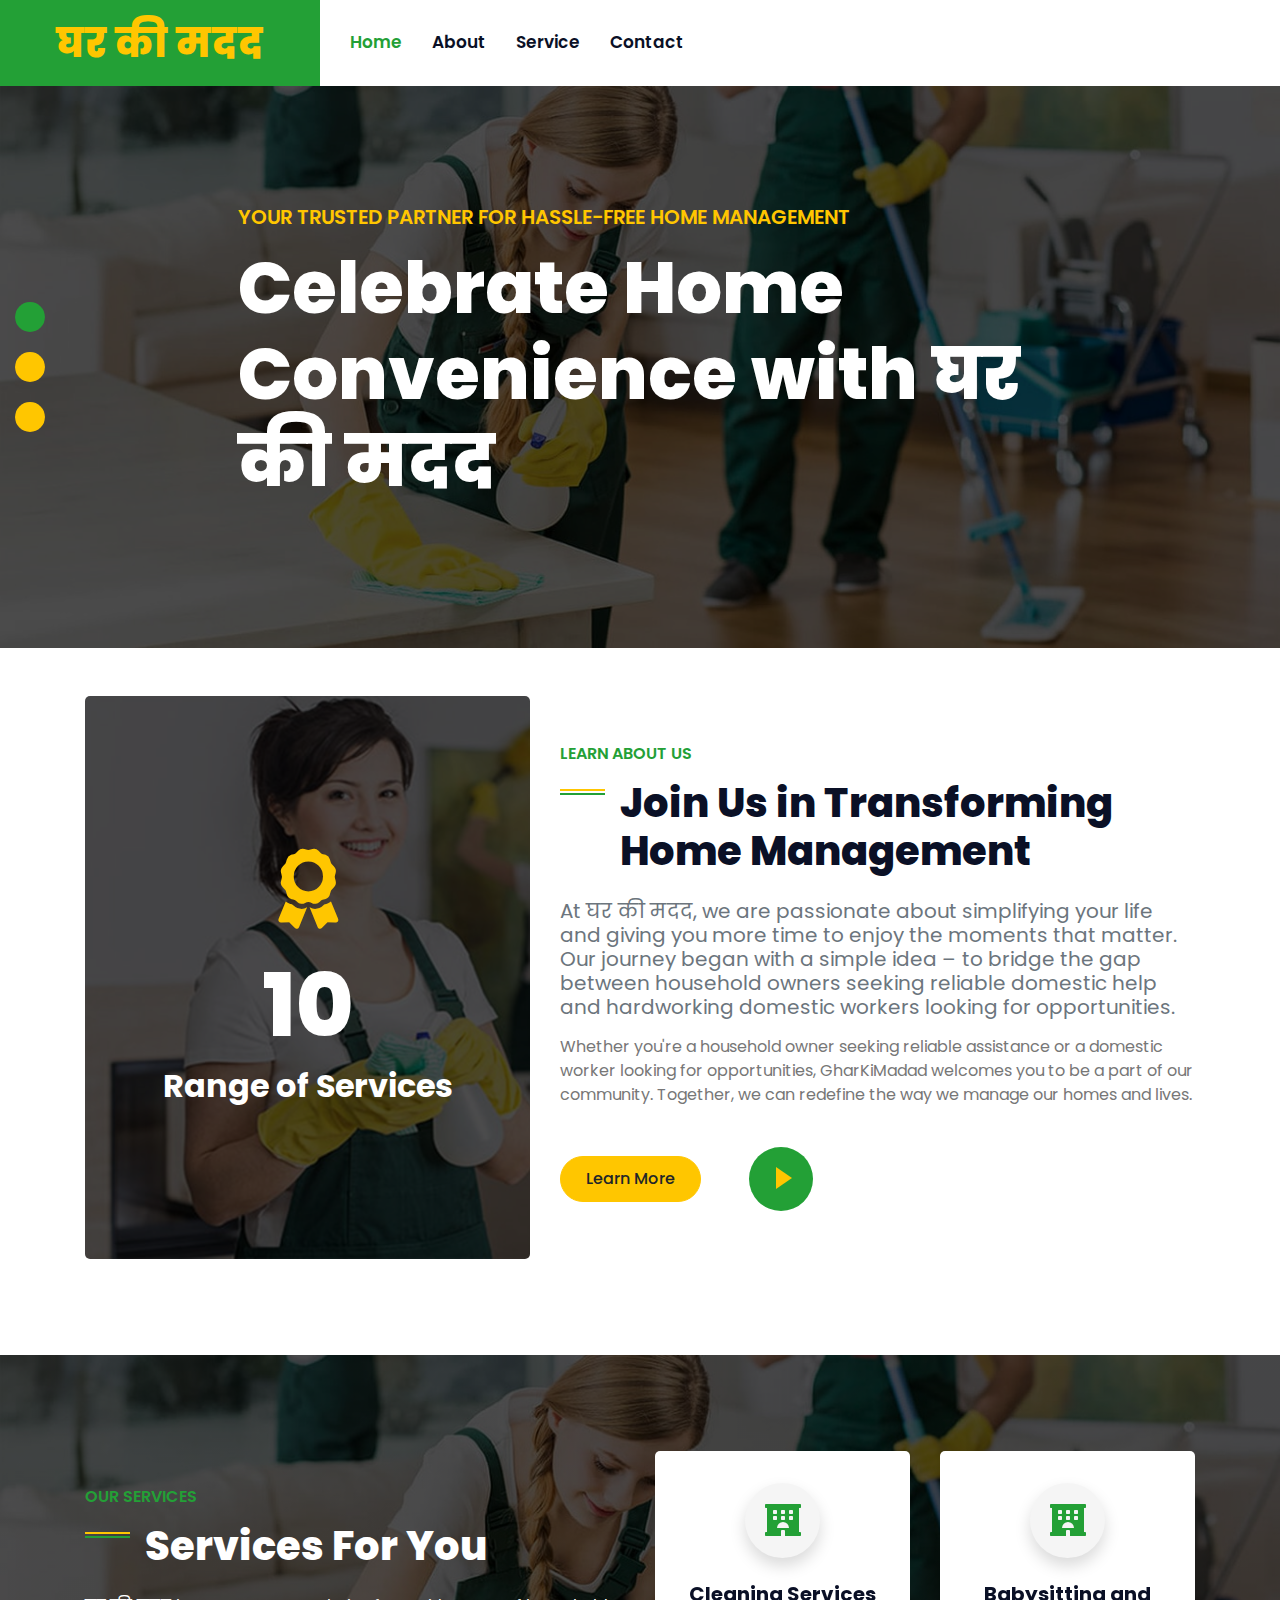
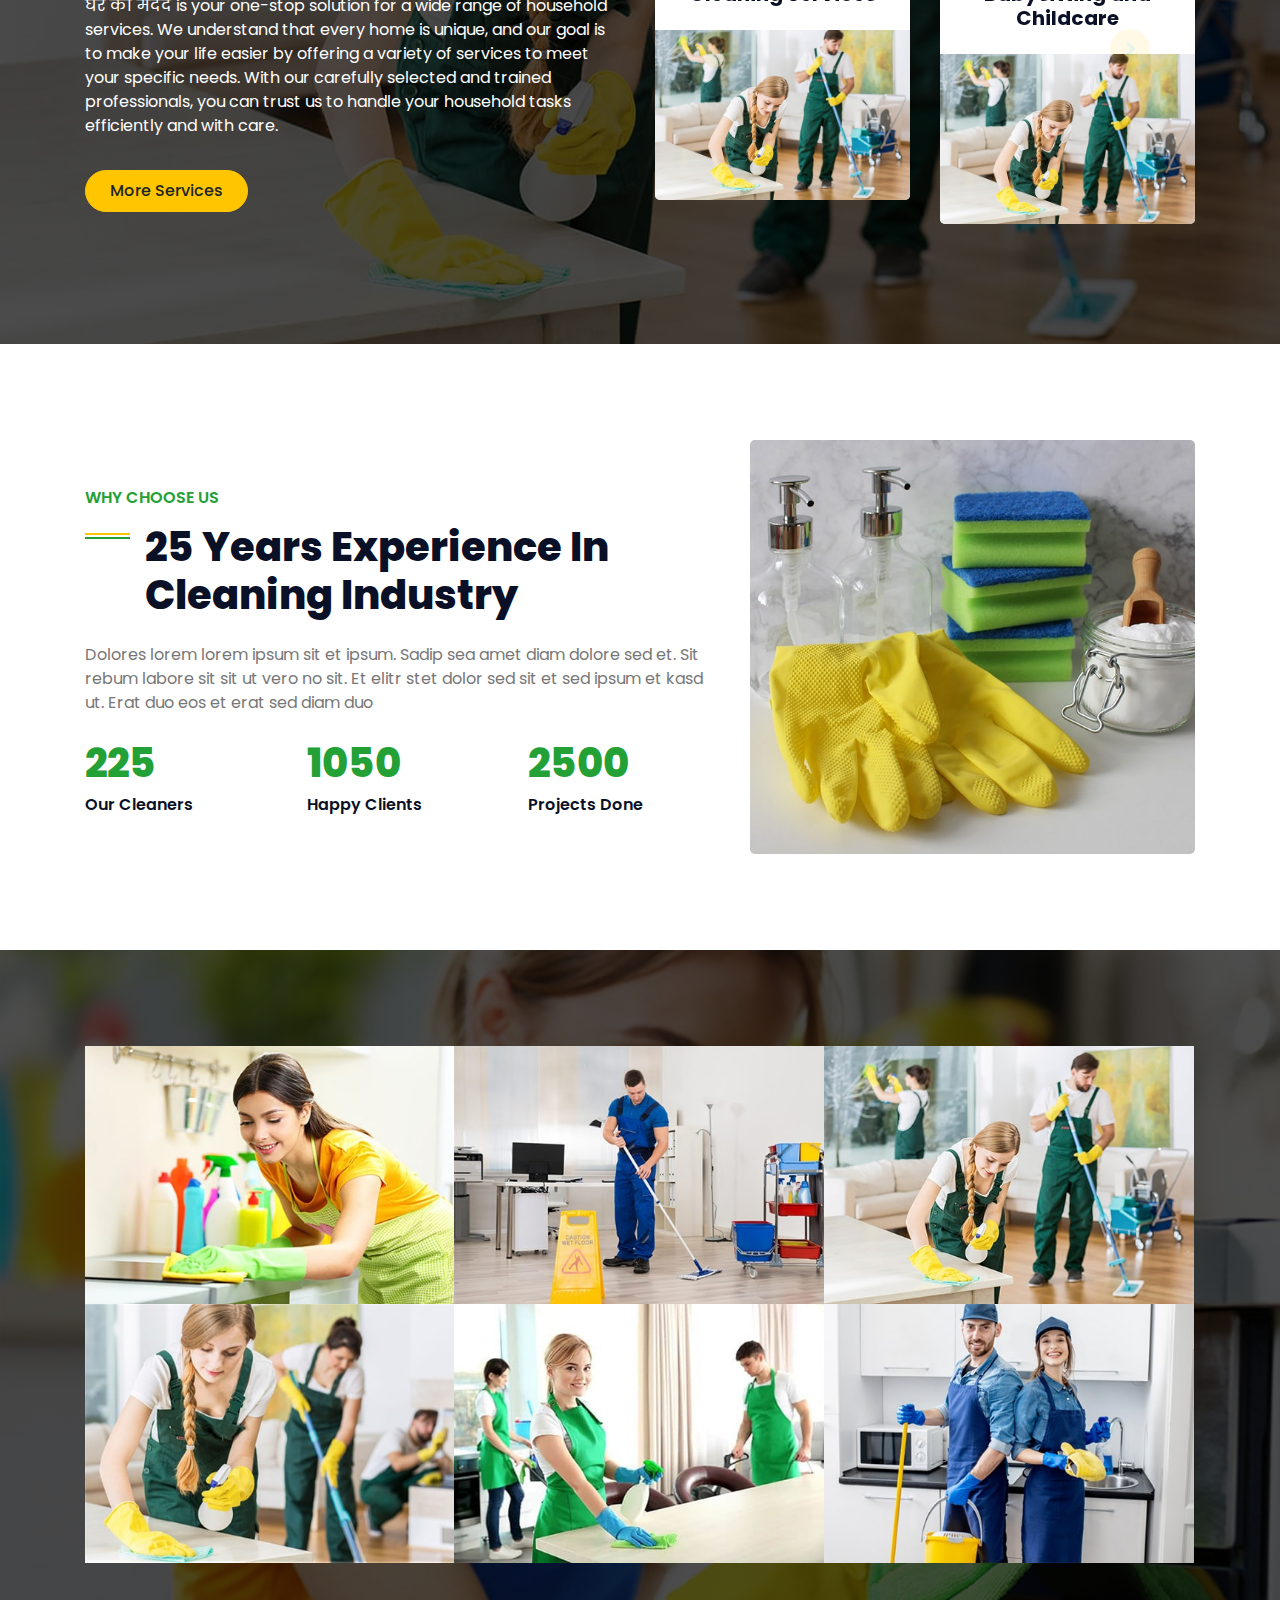
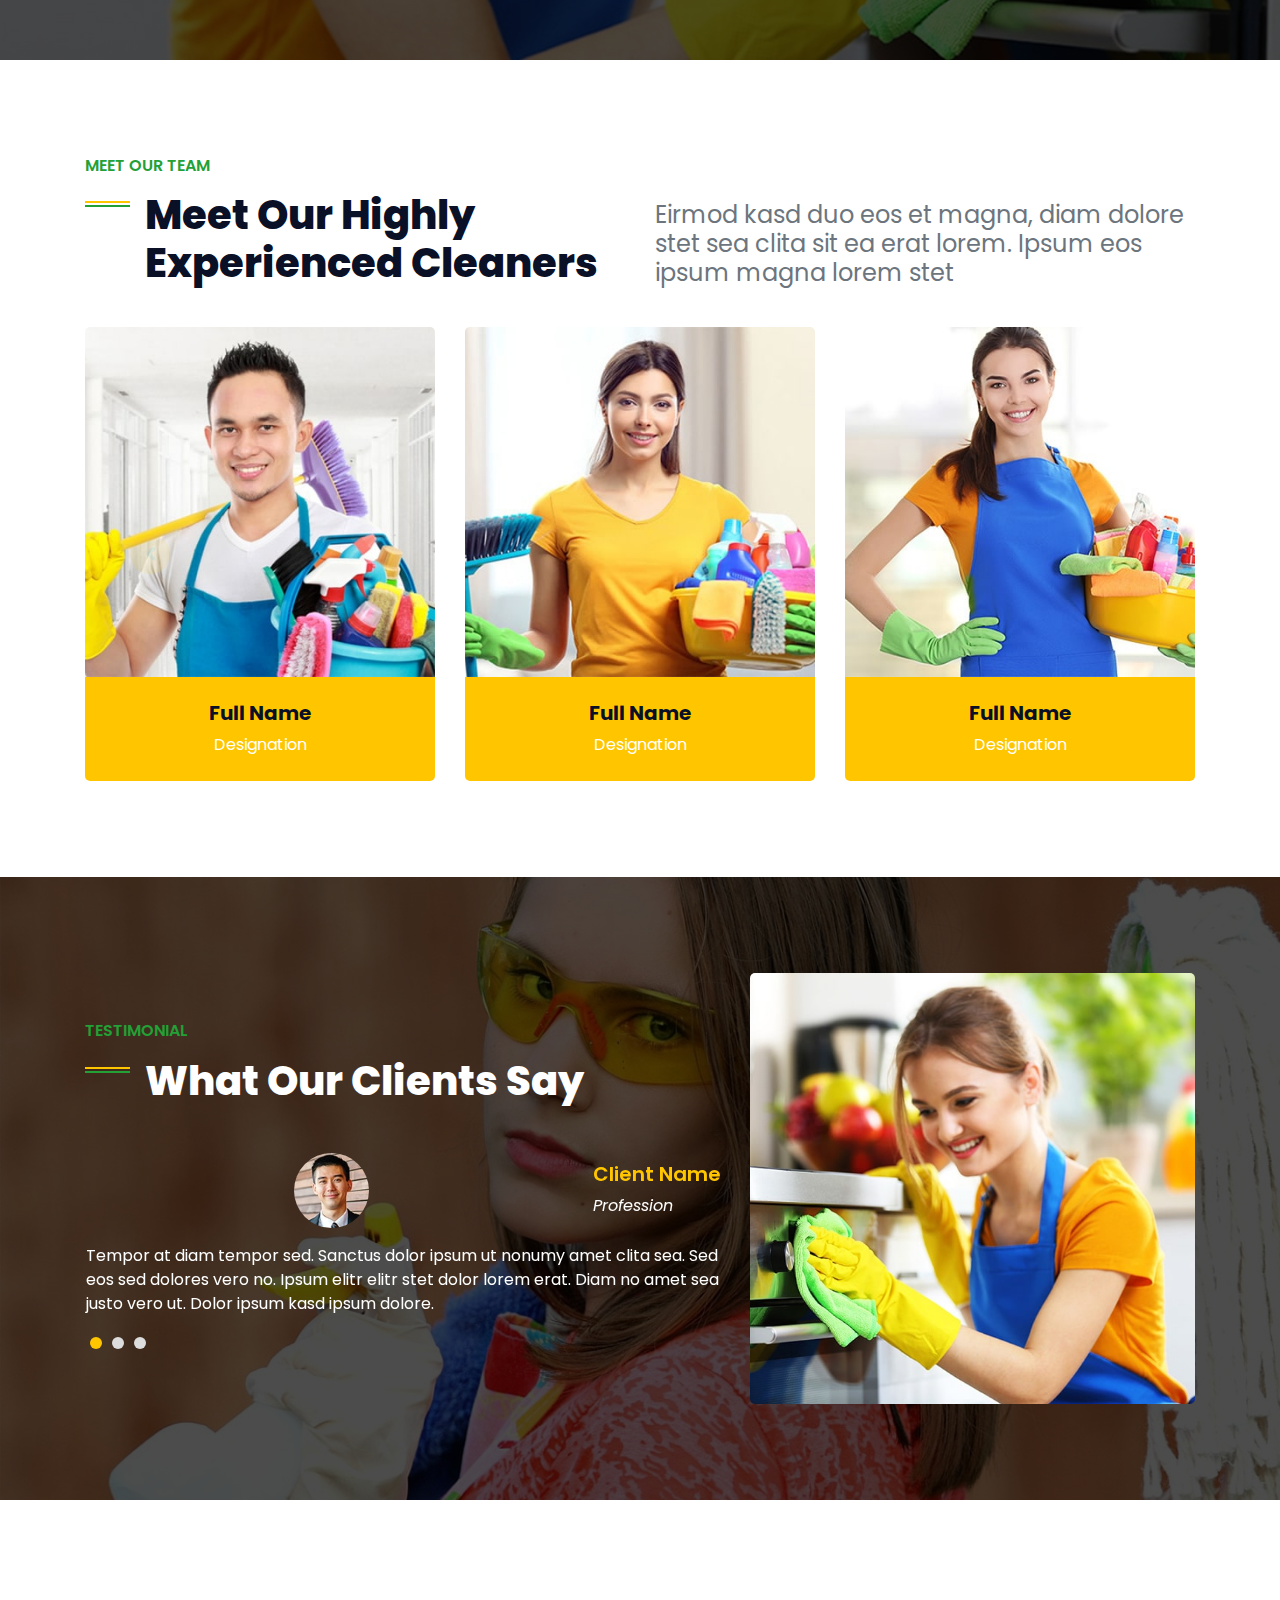
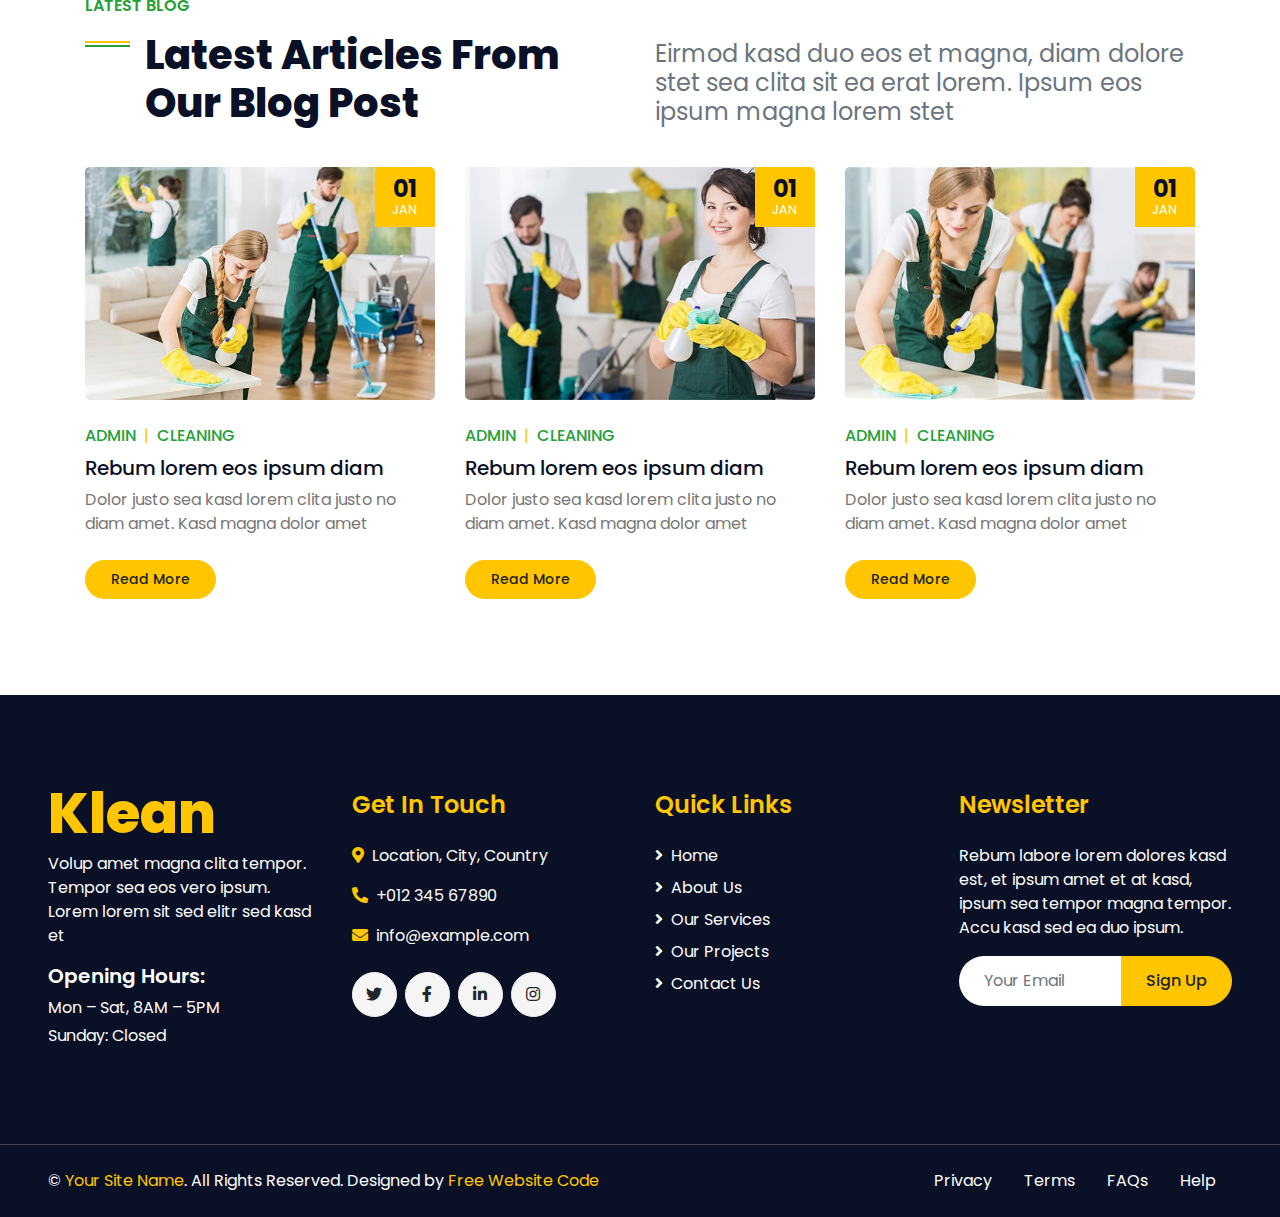
==== index.html @ 418e5bd9 "first changes" ====
<!DOCTYPE html>
<html lang="en">

<head>
    <meta charset="utf-8">
    <title>घर की मदद: Your Instant Solution to Household Tasks</title>
    <meta content="width=device-width, initial-scale=1.0" name="viewport">
    <meta content="Free HTML Templates" name="keywords">
    <meta content="Free HTML Templates" name="description">

    <!-- Favicon -->
    <link href="img/favicon.ico" rel="icon">

    <!-- Google Web Fonts -->
    <link rel="preconnect" href="https://fonts.gstatic.com">
    <link href="https://fonts.googleapis.com/css2?family=Poppins:wght@400;500;600;700;800&display=swap" rel="stylesheet">

    <!-- Font Awesome -->
    <link href="https://cdnjs.cloudflare.com/ajax/libs/font-awesome/5.10.0/css/all.min.css" rel="stylesheet">

    <!-- Libraries Stylesheet -->
    <link href="lib/owlcarousel/assets/owl.carousel.min.css" rel="stylesheet">
    <link href="lib/lightbox/css/lightbox.min.css" rel="stylesheet">

    <!-- Customized Bootstrap Stylesheet -->
    <link href="css/style.css" rel="stylesheet">
</head>

<body>
    <!-- Header Start -->
    <div class="container-fluid">
        <div class="row">
            <div class="col-lg-3 bg-secondary d-none d-lg-block">
                <a href="" class="navbar-brand w-100 h-100 m-0 p-0 d-flex align-items-center justify-content-center">
                    <h1 class="m-0 display-5 text-primary style=color: #f8a57f">घर की मदद</h1>
                </a>
            </div>
            <div class="col-lg-9">
                <div class="row bg-dark d-none d-lg-flex">
                        <!-- <div class="h-100 d-inline-flex align-items-center border-right border-primary py-2 px-3">
                            <i class="fa fa-envelope text-primary mr-2"></i>
                            <small>info@example.com</small>
                        </div>
                        <div class="h-100 d-inline-flex align-items-center py-2 px-2">
                            <i class="fa fa-phone-alt text-primary mr-2"></i>
                            <small>+012 345 6789</small>
                        </div> -->
                    <!-- <div class="col-lg-5 text-right">
                        <div class="d-inline-flex align-items-center pr-2">
                            <a class="text-primary p-2" href="">
                                <i class="fab fa-facebook-f"></i>
                            </a>
                            <a class="text-primary p-2" href="">
                                <i class="fab fa-twitter"></i>
                            </a>
                            <a class="text-primary p-2" href="">
                                <i class="fab fa-linkedin-in"></i>
                            </a>
                            <a class="text-primary p-2" href="">
                                <i class="fab fa-instagram"></i>
                            </a>
                            <a class="text-primary p-2" href="">
                                <i class="fab fa-youtube"></i>
                            </a>
                        </div>
                    </div> -->
                </div>
                <nav class="navbar navbar-expand-lg bg-white navbar-light p-0">
                    <a href="" class="navbar-brand d-block d-lg-none">
                        <h1 class="m-0 display-4 text-primary">Klean</h1>
                    </a>
                    <button type="button" class="navbar-toggler" data-toggle="collapse" data-target="#navbarCollapse">
                        <span class="navbar-toggler-icon"></span>
                    </button>
                    <div class="collapse navbar-collapse justify-content-between" id="navbarCollapse">
                        <div class="navbar-nav mr-auto py-0">
                            <a href="index.html" class="nav-item nav-link active">Home</a>
                            <a href="about.html" class="nav-item nav-link">About</a>
                            <a href="service.html" class="nav-item nav-link">Service</a>
                            <a href="contact.html" class="nav-item nav-link">Contact</a>
                        </div>
                    </div>
                </nav>
            </div>
        </div>
    </div>
    <!-- Header End -->


    <!-- Carousel Start -->
    <div class="container-fluid p-0">
        <div id="header-carousel" class="carousel slide carousel-fade" data-ride="carousel">
            <ol class="carousel-indicators">
                <li data-target="#header-carousel" data-slide-to="0" class="active"></li>
                <li data-target="#header-carousel" data-slide-to="1"></li>
                <li data-target="#header-carousel" data-slide-to="2"></li>
            </ol>
            <div class="carousel-inner">
                <div class="carousel-item active">
                    <img class="img-fluid" src="img/carousel-1.jpg" alt="Image">
                    <div class="carousel-caption d-flex align-items-center justify-content-center">
                        <div class="p-5" style="width: 100%; max-width: 900px;">
                            <h5 class="text-primary text-uppercase mb-md-3">Your Trusted Partner for Hassle-Free Home Management</h5>
                            <h1 class="display-3 text-white mb-md-4">Celebrate Home Convenience with घर की मदद</h1>
                            <!-- <a href="" class="btn btn-primary">Get A Quote</a> -->
                        </div>
                    </div>
                </div>
                <div class="carousel-item">
                    <img class="img-fluid" src="img/carousel-2.jpg" alt="Image">
                    <div class="carousel-caption d-flex align-items-center justify-content-center">
                        <div class="p-5" style="width: 100%; max-width: 900px;">
                            <h5 class="text-primary text-uppercase mb-md-3">Your Trusted Partner for Hassle-Free Home Management</h5>
                            <h1 class="display-3 text-white mb-md-4">Elevate Your Home Management with घर की मदद</h1>
                            <!-- <a href="" class="btn btn-primary">Get A Quote</a> -->
                        </div>
                    </div>
                </div>
                <div class="carousel-item">
                    <img class="img-fluid" src="img/carousel-3.jpg" alt="Image">
                    <div class="carousel-caption d-flex align-items-center justify-content-center">
                        <div class="p-5" style="width: 100%; max-width: 900px;">
                            <h5 class="text-primary text-uppercase mb-md-3">Your Trusted Partner for Hassle-Free Home Management</h5>
                            <h1 class="display-3 text-white mb-md-4">Your Home's Best Friend: घर की मदद</h1>
                            <!-- <a href="" class="btn btn-primary">Get A Quote</a> -->
                        </div>
                    </div>
                </div>
            </div>
        </div>
    </div>
    <!-- Carousel End -->


    <!-- Contact Info Start -->
    <!-- <div class="container-fluid pb-5 contact-info">
        <div class="row">
            <div class="col-lg-4 p-0">
                <div class="contact-info-item d-flex align-items-center justify-content-center bg-primary text-white py-4 py-lg-0">
                    <i class="fa fa-3x fa-map-marker-alt text-secondary mr-4"></i>
                    <div class="">
                        <h5 class="mb-2">Our Office</h5>
                        <p class="m-0">Location, City, Country</p>
                    </div>
                </div>
            </div>
            <div class="col-lg-4 p-0">
                <div class="contact-info-item d-flex align-items-center justify-content-center bg-secondary text-white py-4 py-lg-0">
                    <i class="fa fa-3x fa-envelope-open text-primary mr-4"></i>
                    <div class="">
                        <h5 class="mb-2">Email Us</h5>
                        <p class="m-0">info@example.com</p>
                    </div>
                </div>
            </div>
            <div class="col-lg-4 p-0">
                <div class="contact-info-item d-flex align-items-center justify-content-center bg-primary text-white py-4 py-lg-0">
                    <i class="fa fa-3x fa-phone-alt text-secondary mr-4"></i>
                    <div class="">
                        <h5 class="mb-2">Call Us</h5>
                        <p class="m-0">+012 345 6789</p>
                    </div>
                </div>
            </div>
        </div>
    </div> -->
    <!-- Contact Info End -->


    <!-- About Start -->
    <div class="container-fluid py-5 mb-5">
        <div class="container">
            <div class="row">
                <div class="col-lg-5">
                    <div class="d-flex flex-column align-items-center justify-content-center bg-about rounded h-100 py-5 px-3">
                        <i class="fa fa-5x fa-award text-primary mb-4"></i>
                        <h1 class="display-2 text-white mb-2" data-toggle="counter-up">10</h1>
                        <h2 class="text-white m-0">Range of Services</h2>
                    </div>
                </div>
                <div class="col-lg-7 pt-5 pb-lg-5">
                    <h6 class="text-secondary font-weight-semi-bold text-uppercase mb-3">Learn About Us</h6>
                    <h1 class="mb-4 section-title">Join Us in Transforming Home Management</h1>
                    <h5 class="text-muted font-weight-normal mb-3">At घर की मदद, we are passionate about simplifying your life and giving you more time to enjoy the moments that matter. Our journey began with a simple idea – to bridge the gap between household owners seeking reliable domestic help and hardworking domestic workers looking for opportunities.</h5>
                    <p>Whether you're a household owner seeking reliable assistance or a domestic worker looking for opportunities, GharKiMadad welcomes you to be a part of our community. Together, we can redefine the way we manage our homes and lives.</p>
                    <div class="d-flex align-items-center pt-4">
                        <a href="" class="btn btn-primary mr-5">Learn More</a>
                        <button type="button" class="btn-play" data-toggle="modal"
                            data-src="https://www.youtube.com/embed/DWRcNpR6Kdc" data-target="#videoModal">
                            <span></span>
                        </button>
                        <h5 class="font-weight-normal text-white m-0 ml-4 d-none d-sm-block">Play Video</h5>
                    </div>
                </div>
            </div>
        </div>
    </div>
    <!-- About End -->


    <!-- Video Modal Start -->
    <div class="modal fade" id="videoModal" tabindex="-1" role="dialog" aria-labelledby="exampleModalLabel" aria-hidden="true">
        <div class="modal-dialog" role="document">
            <div class="modal-content">
                <div class="modal-body">
                    <button type="button" class="close" data-dismiss="modal" aria-label="Close">
                        <span aria-hidden="true">&times;</span>
                    </button>        
                    <!-- 16:9 aspect ratio -->
                    <div class="embed-responsive embed-responsive-16by9">
                        <iframe class="embed-responsive-item" src="" id="video"  allowscriptaccess="always" allow="autoplay"></iframe>
                    </div>
                </div>
            </div>
        </div>
    </div>
    <!-- Video Modal End -->


    <!-- Services Start -->
    <div class="container-fluid bg-service py-5">
        <div class="container py-5">
            <div class="row align-items-center">
                <div class="col-lg-6">
                    <h6 class="text-secondary font-weight-semi-bold text-uppercase mb-3">Our Services</h6>
                    <h1 class="mb-4 section-title text-white">Services For You</h1>
                    <p class="text-white">घर की मदद is your one-stop solution for a wide range of household services. We understand that every home is unique, and our goal is to make your life easier by offering a variety of services to meet your specific needs. With our carefully selected and trained professionals, you can trust us to handle your household tasks efficiently and with care.</p>
                    <a href="" class="btn btn-primary mt-3 py-2 px-4">More Services</a>
                </div>
                <div class="col-lg-6 pt-5 pt-lg-0">
                    <div class="owl-carousel service-carousel position-relative">
                        <div class="d-flex flex-column align-items-center text-center bg-white rounded overflow-hidden pt-4">
                            <div class="icon-box bg-light text-secondary shadow mt-2 mb-4">
                                <i class="fa fa-2x fa-hotel"></i>
                            </div>
                            <h5 class="font-weight-bold mb-4 px-4">Cleaning Services</h5>
                            <img src="img/blog-1.jpg" alt="">
                        </div>
                        <div class="d-flex flex-column align-items-center text-center bg-white rounded overflow-hidden pt-4">
                            <div class="icon-box bg-light text-secondary shadow mt-2 mb-4">
                                <i class="fa fa-2x fa-hotel"></i>
                            </div>
                            <h5 class="font-weight-bold mb-4 px-4">Babysitting and Childcare</h5>
                            <img src="img/blog-1.jpg" alt="">
                        </div>
                        <div class="d-flex flex-column align-items-center text-center bg-white rounded overflow-hidden pt-4">
                            <div class="icon-box bg-light text-secondary shadow mt-2 mb-4">
                                <i class="fa fa-2x fa-hotel"></i>
                            </div>
                            <h5 class="font-weight-bold mb-4 px-4">Elderly Care</h5>
                            <img src="img/blog-1.jpg" alt="">
                        </div>
                        <div class="d-flex flex-column align-items-center text-center bg-white rounded overflow-hidden pt-4">
                            <div class="icon-box bg-light text-secondary shadow mt-2 mb-4">
                                <i class="fa fa-2x fa-hotel"></i>
                            </div>
                            <h5 class="font-weight-bold mb-4 px-4">Grocery Shopping</h5>
                            <img src="img/blog-1.jpg" alt="">
                        </div>
                        <div class="d-flex flex-column align-items-center text-center bg-white rounded overflow-hidden pt-4">
                            <div class="icon-box bg-light text-secondary shadow mt-2 mb-4">
                                <i class="fa fa-2x fa-hotel"></i>
                            </div>
                            <h5 class="font-weight-bold mb-4 px-4">Housekeeping and Organization</h5>
                            <img src="img/blog-1.jpg" alt="">
                        </div>
                        <div class="d-flex flex-column align-items-center text-center bg-white rounded overflow-hidden pt-4">
                            <div class="icon-box bg-light text-secondary shadow mt-2 mb-4">
                                <i class="fa fa-2x fa-hotel"></i>
                            </div>
                            <h5 class="font-weight-bold mb-4 px-4">Pet Care</h5>
                            <img src="img/blog-1.jpg" alt="">
                        </div>
                        <div class="d-flex flex-column align-items-center text-center bg-white rounded overflow-hidden pt-4">
                            <div class="icon-box bg-light text-secondary shadow mt-2 mb-4">
                                <i class="fa fa-2x fa-hotel"></i>
                            </div>
                            <h5 class="font-weight-bold mb-4 px-4">Gardening and Outdoor Maintenance</h5>
                            <img src="img/blog-1.jpg" alt="">
                        </div>
                        <div class="d-flex flex-column align-items-center text-center bg-white rounded overflow-hidden pt-4">
                            <div class="icon-box bg-light text-secondary shadow mt-2 mb-4">
                                <i class="fa fa-2x fa-city"></i>
                            </div>
                            <h5 class="font-weight-bold mb-4 px-4">Cooking and Meal Preparation</h5>
                            <img src="img/blog-3.jpg" alt="">
                        </div>
                        <div class="d-flex flex-column align-items-center text-center bg-white rounded overflow-hidden pt-4">
                            <div class="icon-box bg-light text-secondary shadow mt-2 mb-4">
                                <i class="fa fa-2x fa-spa"></i>
                            </div>
                            <h5 class="font-weight-bold mb-4 px-4">Laundry and Ironing</h5>
                            <img src="img/blog-2.jpg" alt="">
                        </div>
                    </div>
                </div>
            </div>
        </div>
    </div>
    <!-- Services End -->


    <!-- Features Start -->
    <div class="container-fluid py-5">
        <div class="container py-5">
            <div class="row">
                <div class="col-lg-7 pt-lg-5 pb-3">
                    <h6 class="text-secondary font-weight-semi-bold text-uppercase mb-3">Why Choose Us</h6>
                    <h1 class="mb-4 section-title">25 Years Experience In Cleaning Industry</h1>
                    <p class="mb-4">Dolores lorem lorem ipsum sit et ipsum. Sadip sea amet diam dolore sed et. Sit rebum labore sit sit ut vero no sit. Et elitr stet dolor sed sit et sed ipsum et kasd ut. Erat duo eos et erat sed diam duo</p>
                    <div class="row">
                        <div class="col-sm-4">
                            <h1 class="text-secondary mb-2" data-toggle="counter-up">225</h1>
                            <h6 class="font-weight-semi-bold mb-sm-4">Our Cleaners</h6>
                        </div>
                        <div class="col-sm-4">
                            <h1 class="text-secondary mb-2" data-toggle="counter-up">1050</h1>
                            <h6 class="font-weight-semi-bold mb-sm-4">Happy Clients</h6>
                        </div>
                        <div class="col-sm-4">
                            <h1 class="text-secondary mb-2" data-toggle="counter-up">2500</h1>
                            <h6 class="font-weight-semi-bold mb-sm-4">Projects Done</h6>
                        </div>
                    </div>
                </div>
                <div class="col-lg-5" style="min-height: 400px;">
                    <div class="position-relative h-100 rounded overflow-hidden">
                        <img class="position-absolute w-100 h-100" src="img/feature.jpg" style="object-fit: cover;">
                    </div>
                </div>
            </div>
        </div>
    </div>
    <!-- Features End -->


    <!-- Portfolio Start -->
    <div class="container-fluid bg-portfolio py-5">
        <div class="container py-5">
            <div class="row m-0 portfolio-container">
                <div class="col-lg-4 col-md-6 col-sm-12 p-0 portfolio-item">
                    <div class="position-relative overflow-hidden">
                        <div class="portfolio-img">
                            <img class="img-fluid w-100" src="img/portfolio-1.jpg" alt="">
                        </div>
                        <div class="portfolio-text bg-primary">
                            <h4 class="font-weight-bold mb-4">Project Name</h4>
                            <div class="d-flex align-items-center justify-content-center">
                                <a class="btn btn-sm btn-secondary m-1" href="">
                                    <i class="fa fa-link"></i>
                                </a>
                                <a class="btn btn-sm btn-secondary m-1" href="img/portfolio-1.jpg" data-lightbox="portfolio">
                                    <i class="fa fa-eye"></i>
                                </a>
                            </div>
                        </div>
                    </div>
                </div>
                <div class="col-lg-4 col-md-6 col-sm-12 p-0 portfolio-item">
                    <div class="position-relative overflow-hidden">
                        <div class="portfolio-img">
                            <img class="img-fluid w-100" src="img/portfolio-2.jpg" alt="">
                        </div>
                        <div class="portfolio-text bg-primary">
                            <h4 class="font-weight-bold mb-4">Project Name</h4>
                            <div class="d-flex align-items-center justify-content-center">
                                <a class="btn btn-sm btn-secondary m-1" href="">
                                    <i class="fa fa-link"></i>
                                </a>
                                <a class="btn btn-sm btn-secondary m-1" href="img/portfolio-2.jpg" data-lightbox="portfolio">
                                    <i class="fa fa-eye"></i>
                                </a>
                            </div>
                        </div>
                    </div>
                </div>
                <div class="col-lg-4 col-md-6 col-sm-12 p-0 portfolio-item">
                    <div class="position-relative overflow-hidden">
                        <div class="portfolio-img">
                            <img class="img-fluid w-100" src="img/portfolio-3.jpg" alt="">
                        </div>
                        <div class="portfolio-text bg-primary">
                            <h4 class="font-weight-bold mb-4">Project Name</h4>
                            <div class="d-flex align-items-center justify-content-center">
                                <a class="btn btn-sm btn-secondary m-1" href="">
                                    <i class="fa fa-link"></i>
                                </a>
                                <a class="btn btn-sm btn-secondary m-1" href="img/portfolio-3.jpg" data-lightbox="portfolio">
                                    <i class="fa fa-eye"></i>
                                </a>
                            </div>
                        </div>
                    </div>
                </div>
                <div class="col-lg-4 col-md-6 col-sm-12 p-0 portfolio-item">
                    <div class="position-relative overflow-hidden">
                        <div class="portfolio-img">
                            <img class="img-fluid w-100" src="img/portfolio-4.jpg" alt="">
                        </div>
                        <div class="portfolio-text bg-primary">
                            <h4 class="font-weight-bold mb-4">Project Name</h4>
                            <div class="d-flex align-items-center justify-content-center">
                                <a class="btn btn-sm btn-secondary m-1" href="">
                                    <i class="fa fa-link"></i>
                                </a>
                                <a class="btn btn-sm btn-secondary m-1" href="img/portfolio-4.jpg" data-lightbox="portfolio">
                                    <i class="fa fa-eye"></i>
                                </a>
                            </div>
                        </div>
                    </div>
                </div>
                <div class="col-lg-4 col-md-6 col-sm-12 p-0 portfolio-item">
                    <div class="position-relative overflow-hidden">
                        <div class="portfolio-img">
                            <img class="img-fluid w-100" src="img/portfolio-5.jpg" alt="">
                        </div>
                        <div class="portfolio-text bg-primary">
                            <h4 class="font-weight-bold mb-4">Project Name</h4>
                            <div class="d-flex align-items-center justify-content-center">
                                <a class="btn btn-sm btn-secondary m-1" href="">
                                    <i class="fa fa-link"></i>
                                </a>
                                <a class="btn btn-sm btn-secondary m-1" href="img/portfolio-5.jpg" data-lightbox="portfolio">
                                    <i class="fa fa-eye"></i>
                                </a>
                            </div>
                        </div>
                    </div>
                </div>
                <div class="col-lg-4 col-md-6 col-sm-12 p-0 portfolio-item">
                    <div class="position-relative overflow-hidden">
                        <div class="portfolio-img">
                            <img class="img-fluid w-100" src="img/portfolio-6.jpg" alt="">
                        </div>
                        <div class="portfolio-text bg-primary">
                            <h4 class="font-weight-bold mb-4">Project Name</h4>
                            <div class="d-flex align-items-center justify-content-center">
                                <a class="btn btn-sm btn-secondary m-1" href="">
                                    <i class="fa fa-link"></i>
                                </a>
                                <a class="btn btn-sm btn-secondary m-1" href="img/portfolio-6.jpg" data-lightbox="portfolio">
                                    <i class="fa fa-eye"></i>
                                </a>
                            </div>
                        </div>
                    </div>
                </div>
            </div>
        </div>
        </div>
    </div>
    <!-- Portfolio End -->


    <!-- Team Start -->
    <div class="container-fluid py-5">
        <div class="container py-5">
            <div class="row align-items-end mb-4">
                <div class="col-lg-6">
                    <h6 class="text-secondary font-weight-semi-bold text-uppercase mb-3">Meet Our Team</h6>
                    <h1 class="section-title mb-3">Meet Our Highly Experienced Cleaners</h1>
                </div>
                <div class="col-lg-6">
                    <h4 class="font-weight-normal text-muted mb-3">Eirmod kasd duo eos et magna, diam dolore stet sea clita sit ea erat lorem. Ipsum eos ipsum magna lorem stet</h4>
                </div>
            </div>
            <div class="row">
                <div class="col-12">
                    <div class="owl-carousel team-carousel position-relative">
                        <div class="team d-flex flex-column text-center rounded overflow-hidden">
                            <div class="position-relative">
                                <div class="team-img">
                                    <img class="img-fluid w-100" src="img/team-1.jpg" alt="">
                                </div>
                                <div class="team-social d-flex flex-column align-items-center justify-content-center bg-primary">
                                    <a class="btn btn-secondary btn-social mb-2" href="#"><i class="fab fa-twitter"></i></a>
                                    <a class="btn btn-secondary btn-social mb-2" href="#"><i class="fab fa-facebook-f"></i></a>
                                    <a class="btn btn-secondary btn-social" href="#"><i class="fab fa-linkedin-in"></i></a>
                                </div>
                            </div>
                            <div class="d-flex flex-column bg-primary text-center py-4">
                                <h5 class="font-weight-bold">Full Name</h5>
                                <p class="text-white m-0">Designation</p>
                            </div>
                        </div>
                        <div class="team d-flex flex-column text-center rounded overflow-hidden">
                            <div class="position-relative">
                                <div class="team-img">
                                    <img class="img-fluid w-100" src="img/team-2.jpg" alt="">
                                </div>
                                <div class="team-social d-flex flex-column align-items-center justify-content-center bg-primary">
                                    <a class="btn btn-secondary btn-social mb-2" href="#"><i class="fab fa-twitter"></i></a>
                                    <a class="btn btn-secondary btn-social mb-2" href="#"><i class="fab fa-facebook-f"></i></a>
                                    <a class="btn btn-secondary btn-social" href="#"><i class="fab fa-linkedin-in"></i></a>
                                </div>
                            </div>
                            <div class="d-flex flex-column bg-primary text-center py-4">
                                <h5 class="font-weight-bold">Full Name</h5>
                                <p class="text-white m-0">Designation</p>
                            </div>
                        </div>
                        <div class="team d-flex flex-column text-center rounded overflow-hidden">
                            <div class="position-relative">
                                <div class="team-img">
                                    <img class="img-fluid w-100" src="img/team-3.jpg" alt="">
                                </div>
                                <div class="team-social d-flex flex-column align-items-center justify-content-center bg-primary">
                                    <a class="btn btn-secondary btn-social mb-2" href="#"><i class="fab fa-twitter"></i></a>
                                    <a class="btn btn-secondary btn-social mb-2" href="#"><i class="fab fa-facebook-f"></i></a>
                                    <a class="btn btn-secondary btn-social" href="#"><i class="fab fa-linkedin-in"></i></a>
                                </div>
                            </div>
                            <div class="d-flex flex-column bg-primary text-center py-4">
                                <h5 class="font-weight-bold">Full Name</h5>
                                <p class="text-white m-0">Designation</p>
                            </div>
                        </div>
                        <div class="team d-flex flex-column text-center rounded overflow-hidden">
                            <div class="position-relative">
                                <div class="team-img">
                                    <img class="img-fluid w-100" src="img/team-4.jpg" alt="">
                                </div>
                                <div class="team-social d-flex flex-column align-items-center justify-content-center bg-primary">
                                    <a class="btn btn-secondary btn-social mb-2" href="#"><i class="fab fa-twitter"></i></a>
                                    <a class="btn btn-secondary btn-social mb-2" href="#"><i class="fab fa-facebook-f"></i></a>
                                    <a class="btn btn-secondary btn-social" href="#"><i class="fab fa-linkedin-in"></i></a>
                                </div>
                            </div>
                            <div class="d-flex flex-column bg-primary text-center py-4">
                                <h5 class="font-weight-bold">Full Name</h5>
                                <p class="text-white m-0">Designation</p>
                            </div>
                        </div>
                    </div>
                </div>
            </div>
        </div>
    </div>
    <!-- Team End -->


    <!-- Testimonial Start -->
    <div class="container-fluid bg-testimonial py-5">
        <div class="container py-5">
            <div class="row">
                <div class="col-lg-7 pt-lg-5 pb-5">
                    <h6 class="text-secondary font-weight-semi-bold text-uppercase mb-3">Testimonial</h6>
                    <h1 class="section-title text-white mb-5">What Our Clients Say</h1>
                    <div class="owl-carousel testimonial-carousel position-relative">
                        <div class="d-flex flex-column text-white">
                            <div class="d-flex align-items-center mb-3">
                                <img class="img-fluid" src="img/testimonial-1.jpg" alt="">
                                <div class="ml-3">
                                    <h5 class="text-primary">Client Name</h5>
                                    <i>Profession</i>
                                </div>
                            </div>
                            <p>Tempor at diam tempor sed. Sanctus dolor ipsum ut nonumy amet clita sea. Sed eos sed dolores vero no. Ipsum elitr elitr stet dolor  lorem erat. Diam no amet sea justo vero ut. Dolor ipsum kasd ipsum dolore.</p>
                        </div>
                        <div class="d-flex flex-column text-white">
                            <div class="d-flex align-items-center mb-3">
                                <img class="img-fluid" src="img/testimonial-2.jpg" alt="">
                                <div class="ml-3">
                                    <h5 class="text-primary">Client Name</h5>
                                    <i>Profession</i>
                                </div>
                            </div>
                            <p>Tempor at diam tempor sed. Sanctus dolor ipsum ut nonumy amet clita sea. Sed eos sed dolores vero no. Ipsum elitr elitr stet dolor  lorem erat. Diam no amet sea justo vero ut. Dolor ipsum kasd ipsum dolore.</p>
                        </div>
                        <div class="d-flex flex-column text-white">
                            <div class="d-flex align-items-center mb-3">
                                <img class="img-fluid" src="img/testimonial-3.jpg" alt="">
                                <div class="ml-3">
                                    <h5 class="text-primary">Client Name</h5>
                                    <i>Profession</i>
                                </div>
                            </div>
                            <p>Tempor at diam tempor sed. Sanctus dolor ipsum ut nonumy amet clita sea. Sed eos sed dolores vero no. Ipsum elitr elitr stet dolor  lorem erat. Diam no amet sea justo vero ut. Dolor ipsum kasd ipsum dolore.</p>
                        </div>
                    </div>
                </div>
                <div class="col-lg-5" style="min-height: 400px;">
                    <div class="position-relative h-100 rounded overflow-hidden">
                        <img class="position-absolute w-100 h-100" src="img/testimonial.jpg" style="object-fit: cover;">
                    </div>
                </div>
            </div>
        </div>
    </div>
    <!-- Testimonial End -->


    <!-- Blog Start -->
    <div class="container-fluid pt-5">
        <div class="container pt-5">
            <div class="row align-items-end mb-4">
                <div class="col-lg-6">
                    <h6 class="text-secondary font-weight-semi-bold text-uppercase mb-3">Latest Blog</h6>
                    <h1 class="section-title mb-3">Latest Articles From Our Blog Post</h1>
                </div>
                <div class="col-lg-6">
                    <h4 class="font-weight-normal text-muted mb-3">Eirmod kasd duo eos et magna, diam dolore stet sea clita sit ea erat lorem. Ipsum eos ipsum magna lorem stet</h4>
                </div>
            </div>
            <div class="row">
                <div class="col-lg-4 col-md-6 mb-5">
                    <div class="position-relative mb-4">
                        <img class="img-fluid rounded w-100" src="img/blog-1.jpg" alt="">
                        <div class="blog-date">
                            <h4 class="font-weight-bold mb-n1">01</h4>
                            <small class="text-white text-uppercase">Jan</small>
                        </div>
                    </div>
                    <div class="d-flex mb-2">
                        <a class="text-secondary text-uppercase font-weight-medium" href="">Admin</a>
                        <span class="text-primary px-2">|</span>
                        <a class="text-secondary text-uppercase font-weight-medium" href="">Cleaning</a>
                    </div>
                    <h5 class="font-weight-medium mb-2">Rebum lorem eos ipsum diam</h5>
                    <p class="mb-4">Dolor justo sea kasd lorem clita justo no diam amet. Kasd magna dolor amet</p>
                    <a class="btn btn-sm btn-primary py-2" href="">Read More</a>
                </div>
                <div class="col-lg-4 col-md-6 mb-5">
                    <div class="position-relative mb-4">
                        <img class="img-fluid rounded w-100" src="img/blog-2.jpg" alt="">
                        <div class="blog-date">
                            <h4 class="font-weight-bold mb-n1">01</h4>
                            <small class="text-white text-uppercase">Jan</small>
                        </div>
                    </div>
                    <div class="d-flex mb-2">
                        <a class="text-secondary text-uppercase font-weight-medium" href="">Admin</a>
                        <span class="text-primary px-2">|</span>
                        <a class="text-secondary text-uppercase font-weight-medium" href="">Cleaning</a>
                    </div>
                    <h5 class="font-weight-medium mb-2">Rebum lorem eos ipsum diam</h5>
                    <p class="mb-4">Dolor justo sea kasd lorem clita justo no diam amet. Kasd magna dolor amet</p>
                    <a class="btn btn-sm btn-primary py-2" href="">Read More</a>
                </div>
                <div class="col-lg-4 col-md-6 mb-5">
                    <div class="position-relative mb-4">
                        <img class="img-fluid rounded w-100" src="img/blog-3.jpg" alt="">
                        <div class="blog-date">
                            <h4 class="font-weight-bold mb-n1">01</h4>
                            <small class="text-white text-uppercase">Jan</small>
                        </div>
                    </div>
                    <div class="d-flex mb-2">
                        <a class="text-secondary text-uppercase font-weight-medium" href="">Admin</a>
                        <span class="text-primary px-2">|</span>
                        <a class="text-secondary text-uppercase font-weight-medium" href="">Cleaning</a>
                    </div>
                    <h5 class="font-weight-medium mb-2">Rebum lorem eos ipsum diam</h5>
                    <p class="mb-4">Dolor justo sea kasd lorem clita justo no diam amet. Kasd magna dolor amet</p>
                    <a class="btn btn-sm btn-primary py-2" href="">Read More</a>
                </div>
            </div>
        </div>
    </div>
    <!-- Blog End -->


    <!-- Footer Start -->
    <div class="container-fluid bg-dark text-white mt-5 py-5 px-sm-3 px-md-5">
        <div class="row pt-5">
            <div class="col-lg-3 col-md-6 mb-5">
                <a href="index.html" class="navbar-brand">
                    <h1 class="m-0 mt-n3 display-4 text-primary">Klean</h1>
                </a>
                <p>Volup amet magna clita tempor. Tempor sea eos vero ipsum. Lorem lorem sit sed elitr sed kasd et</p>
                <h5 class="font-weight-semi-bold text-white mb-2">Opening Hours:</h5>
                <p class="mb-1">Mon – Sat, 8AM – 5PM</p>
                <p class="mb-0">Sunday: Closed</p>
            </div>
            <div class="col-lg-3 col-md-6 mb-5">
                <h4 class="font-weight-semi-bold text-primary mb-4">Get In Touch</h4>
                <p><i class="fa fa-map-marker-alt text-primary mr-2"></i>Location, City, Country</p>
                <p><i class="fa fa-phone-alt text-primary mr-2"></i>+012 345 67890</p>
                <p><i class="fa fa-envelope text-primary mr-2"></i>info@example.com</p>
                <div class="d-flex justify-content-start mt-4">
                    <a class="btn btn-light btn-social mr-2" href="#"><i class="fab fa-twitter"></i></a>
                    <a class="btn btn-light btn-social mr-2" href="#"><i class="fab fa-facebook-f"></i></a>
                    <a class="btn btn-light btn-social mr-2" href="#"><i class="fab fa-linkedin-in"></i></a>
                    <a class="btn btn-light btn-social" href="#"><i class="fab fa-instagram"></i></a>
                </div>
            </div>
            <div class="col-lg-3 col-md-6 mb-5">
                <h4 class="font-weight-semi-bold text-primary mb-4">Quick Links</h4>
                <div class="d-flex flex-column justify-content-start">
                    <a class="text-white mb-2" href="#"><i class="fa fa-angle-right mr-2"></i>Home</a>
                    <a class="text-white mb-2" href="#"><i class="fa fa-angle-right mr-2"></i>About Us</a>
                    <a class="text-white mb-2" href="#"><i class="fa fa-angle-right mr-2"></i>Our Services</a>
                    <a class="text-white mb-2" href="#"><i class="fa fa-angle-right mr-2"></i>Our Projects</a>
                    <a class="text-white" href="#"><i class="fa fa-angle-right mr-2"></i>Contact Us</a>
                </div>
            </div>
            <div class="col-lg-3 col-md-6 mb-5">
                <h4 class="font-weight-semi-bold text-primary mb-4">Newsletter</h4>
                <p>Rebum labore lorem dolores kasd est, et ipsum amet et at kasd, ipsum sea tempor magna tempor. Accu kasd sed ea duo ipsum.</p>
                <div class="w-100">
                    <div class="input-group">
                        <input type="text" class="form-control border-0" style="padding: 25px;" placeholder="Your Email">
                        <div class="input-group-append">
                            <button class="btn btn-primary px-4">Sign Up</button>
                        </div>
                    </div>
                </div>
            </div>
        </div>
    </div>
    <div class="container-fluid bg-dark text-white border-top py-4 px-sm-3 px-md-5" style="border-color: #3E3E4E !important;">
        <div class="row">
            <div class="col-lg-6 text-center text-md-left mb-3 mb-md-0">
                <p class="m-0 text-white">&copy; <a href="#">Your Site Name</a>. All Rights Reserved. Designed by <a href="https://freewebsitecode.com">Free Website Code</a>
                </p>
            </div>
            <div class="col-lg-6 text-center text-md-right">
                <ul class="nav d-inline-flex">
                    <li class="nav-item">
                        <a class="nav-link text-white py-0" href="#">Privacy</a>
                    </li>
                    <li class="nav-item">
                        <a class="nav-link text-white py-0" href="#">Terms</a>
                    </li>
                    <li class="nav-item">
                        <a class="nav-link text-white py-0" href="#">FAQs</a>
                    </li>
                    <li class="nav-item">
                        <a class="nav-link text-white py-0" href="#">Help</a>
                    </li>
                </ul>
            </div>
        </div>
    </div>
    <!-- Footer End -->


    <!-- Back to Top -->
    <a href="#" class="btn btn-primary px-3 back-to-top"><i class="fa fa-angle-double-up"></i></a>


    <!-- JavaScript Libraries -->
    <script src="https://code.jquery.com/jquery-3.4.1.min.js"></script>
    <script src="https://stackpath.bootstrapcdn.com/bootstrap/4.4.1/js/bootstrap.bundle.min.js"></script>
    <script src="lib/easing/easing.min.js"></script>
    <script src="lib/waypoints/waypoints.min.js"></script>
    <script src="lib/counterup/counterup.min.js"></script>
    <script src="lib/owlcarousel/owl.carousel.min.js"></script>
    <script src="lib/isotope/isotope.pkgd.min.js"></script>
    <script src="lib/lightbox/js/lightbox.min.js"></script>

    <!-- Contact Javascript File -->
    <script src="mail/jqBootstrapValidation.min.js"></script>
    <script src="mail/contact.js"></script>

    <!-- Template Javascript -->
    <script src="js/main.js"></script>
</body>

</html>
---- css/style.css ----
/******* Bootstrap Theming ********/
/*!
 * Bootstrap v4.5.3 (https://getbootstrap.com/)
 * Copyright 2011-2020 The Bootstrap Authors
 * Copyright 2011-2020 Twitter, Inc.
 * Licensed under MIT (https://github.com/twbs/bootstrap/blob/main/LICENSE)
 */
:root {
  --blue: #007bff;
  --indigo: #6610f2;
  --purple: #6f42c1;
  --pink: #e83e8c;
  --red: #dc3545;
  --orange: #fd7e14;
  --yellow: #ffc107;
  --green: #28a745;
  --teal: #20c997;
  --cyan: #17a2b8;
  --white: #fff;
  --gray: #6c757d;
  --gray-dark: #343a40;
  --primary: #f8a57f;
  /* --primary: #FFC600; */
  --secondary: #23A036;
  --success: #28a745;
  --info: #17a2b8;
  --warning: #ffc107;
  --danger: #dc3545;
  --light: #F5F5F5;
  --dark: #0a1026;
  --breakpoint-xs: 0;
  --breakpoint-sm: 576px;
  --breakpoint-md: 768px;
  --breakpoint-lg: 992px;
  --breakpoint-xl: 1200px;
  --font-family-sans-serif: "Poppins", sans-serif;
  --font-family-monospace: SFMono-Regular, Menlo, Monaco, Consolas, "Liberation Mono", "Courier New", monospace;
  /* Fields of Barley */
  --c1: #f8a57f;
  --c2: #fad4a6;
  --c3: #fbe7ab;
  --c4: #45958e;
  --c5: #b7bda0;
}

*,
*::before,
*::after {
  box-sizing: border-box;
}

html {
  font-family: sans-serif;
  line-height: 1.15;
  -webkit-text-size-adjust: 100%;
  -webkit-tap-highlight-color: rgba(0, 0, 0, 0);
}

article, aside, figcaption, figure, footer, header, hgroup, main, nav, section {
  display: block;
}

body {
  margin: 0;
  font-family: "Poppins", sans-serif;
  font-size: 1rem;
  font-weight: 400;
  line-height: 1.5;
  color: #777777;
  text-align: left;
  background-color: #fff;
}

[tabindex="-1"]:focus:not(:focus-visible) {
  outline: 0 !important;
}

hr {
  box-sizing: content-box;
  height: 0;
  overflow: visible;
}

h1, h2, h3, h4, h5, h6 {
  margin-top: 0;
  margin-bottom: 0.5rem;
}

p {
  margin-top: 0;
  margin-bottom: 1rem;
}

abbr[title],
abbr[data-original-title] {
  text-decoration: underline;
  text-decoration: underline dotted;
  cursor: help;
  border-bottom: 0;
  text-decoration-skip-ink: none;
}

address {
  margin-bottom: 1rem;
  font-style: normal;
  line-height: inherit;
}

ol,
ul,
dl {
  margin-top: 0;
  margin-bottom: 1rem;
}

ol ol,
ul ul,
ol ul,
ul ol {
  margin-bottom: 0;
}

dt {
  font-weight: 700;
}

dd {
  margin-bottom: .5rem;
  margin-left: 0;
}

blockquote {
  margin: 0 0 1rem;
}

b,
strong {
  font-weight: bolder;
}

small {
  font-size: 80%;
}

sub,
sup {
  position: relative;
  font-size: 75%;
  line-height: 0;
  vertical-align: baseline;
}

sub {
  bottom: -.25em;
}

sup {
  top: -.5em;
}

a {
  color: #FFC600;
  text-decoration: none;
  background-color: transparent;
}

a:hover {
  color: #b38b00;
  text-decoration: underline;
}

a:not([href]):not([class]) {
  color: inherit;
  text-decoration: none;
}

a:not([href]):not([class]):hover {
  color: inherit;
  text-decoration: none;
}

pre,
code,
kbd,
samp {
  font-family: SFMono-Regular, Menlo, Monaco, Consolas, "Liberation Mono", "Courier New", monospace;
  font-size: 1em;
}

pre {
  margin-top: 0;
  margin-bottom: 1rem;
  overflow: auto;
  /* -ms-overflow-style: scrollbar; */
}

figure {
  margin: 0 0 1rem;
}

img {
  vertical-align: middle;
  border-style: none;
}

svg {
  overflow: hidden;
  vertical-align: middle;
}

table {
  border-collapse: collapse;
}

caption {
  padding-top: 0.75rem;
  padding-bottom: 0.75rem;
  color: #6c757d;
  text-align: left;
  caption-side: bottom;
}

th {
  text-align: inherit;
  text-align: -webkit-match-parent;
}

label {
  display: inline-block;
  margin-bottom: 0.5rem;
}

button {
  border-radius: 0;
}

button:focus {
  outline: 1px dotted;
  outline: 5px auto -webkit-focus-ring-color;
}

input,
button,
select,
optgroup,
textarea {
  margin: 0;
  font-family: inherit;
  font-size: inherit;
  line-height: inherit;
}

button,
input {
  overflow: visible;
}

button,
select {
  text-transform: none;
}

[role="button"] {
  cursor: pointer;
}

select {
  word-wrap: normal;
}

/* button,
[type="button"],
[type="reset"],
[type="submit"] {
  -webkit-appearance: button;
} */

button:not(:disabled),
[type="button"]:not(:disabled),
[type="reset"]:not(:disabled),
[type="submit"]:not(:disabled) {
  cursor: pointer;
}

button::-moz-focus-inner,
[type="button"]::-moz-focus-inner,
[type="reset"]::-moz-focus-inner,
[type="submit"]::-moz-focus-inner {
  padding: 0;
  border-style: none;
}

input[type="radio"],
input[type="checkbox"] {
  box-sizing: border-box;
  padding: 0;
}

textarea {
  overflow: auto;
  resize: vertical;
}

fieldset {
  min-width: 0;
  padding: 0;
  margin: 0;
  border: 0;
}

legend {
  display: block;
  width: 100%;
  max-width: 100%;
  padding: 0;
  margin-bottom: .5rem;
  font-size: 1.5rem;
  line-height: inherit;
  color: inherit;
  white-space: normal;
}

@media (max-width: 1200px) {
  legend {
    font-size: calc(1.275rem + 0.3vw) ;
  }
}

progress {
  vertical-align: baseline;
}

[type="number"]::-webkit-inner-spin-button,
[type="number"]::-webkit-outer-spin-button {
  height: auto;
}

[type="search"] {
  outline-offset: -2px;
  /* -webkit-appearance: none; */
}

[type="search"]::-webkit-search-decoration {
  -webkit-appearance: none;
}

::-webkit-file-upload-button {
  font: inherit;
  -webkit-appearance: button;
}

output {
  display: inline-block;
}

summary {
  display: list-item;
  cursor: pointer;
}

template {
  display: none;
}

[hidden] {
  display: none !important;
}

h1, h2, h3, h4, h5, h6,
.h1, .h2, .h3, .h4, .h5, .h6 {
  margin-bottom: 0.5rem;
  font-weight: 500;
  line-height: 1.2;
  color: #0a1026;
}

h1, .h1 {
  font-size: 2.5rem;
}

@media (max-width: 1200px) {
  h1, .h1 {
    font-size: calc(1.375rem + 1.5vw) ;
  }
}

h2, .h2 {
  font-size: 2rem;
}

@media (max-width: 1200px) {
  h2, .h2 {
    font-size: calc(1.325rem + 0.9vw) ;
  }
}

h3, .h3 {
  font-size: 1.75rem;
}

@media (max-width: 1200px) {
  h3, .h3 {
    font-size: calc(1.3rem + 0.6vw) ;
  }
}

h4, .h4 {
  font-size: 1.5rem;
}

@media (max-width: 1200px) {
  h4, .h4 {
    font-size: calc(1.275rem + 0.3vw) ;
  }
}

h5, .h5 {
  font-size: 1.25rem;
}

h6, .h6 {
  font-size: 1rem;
}

.lead {
  font-size: 1.25rem;
  font-weight: 300;
}

.display-1 {
  font-size: 6rem;
  font-weight: 300;
  line-height: 1.2;
}

@media (max-width: 1200px) {
  .display-1 {
    font-size: calc(1.725rem + 5.7vw) ;
  }
}

.display-2 {
  font-size: 5.5rem;
  font-weight: 300;
  line-height: 1.2;
}

@media (max-width: 1200px) {
  .display-2 {
    font-size: calc(1.675rem + 5.1vw) ;
  }
}

.display-3 {
  font-size: 4.5rem;
  font-weight: 300;
  line-height: 1.2;
}

@media (max-width: 1200px) {
  .display-3 {
    font-size: calc(1.575rem + 3.9vw) ;
  }
}

.display-4 {
  font-size: 3.5rem;
  font-weight: 300;
  line-height: 1.2;
}

@media (max-width: 1200px) {
  .display-4 {
    font-size: calc(1.475rem + 2.7vw) ;
  }
}

hr {
  margin-top: 1rem;
  margin-bottom: 1rem;
  border: 0;
  border-top: 1px solid rgba(0, 0, 0, 0.1);
}

small,
.small {
  font-size: 80%;
  font-weight: 400;
}

mark,
.mark {
  padding: 0.2em;
  background-color: #fcf8e3;
}

.list-unstyled {
  padding-left: 0;
  list-style: none;
}

.list-inline {
  padding-left: 0;
  list-style: none;
}

.list-inline-item {
  display: inline-block;
}

.list-inline-item:not(:last-child) {
  margin-right: 0.5rem;
}

.initialism {
  font-size: 90%;
  text-transform: uppercase;
}

.blockquote {
  margin-bottom: 1rem;
  font-size: 1.25rem;
}

.blockquote-footer {
  display: block;
  font-size: 80%;
  color: #6c757d;
}

.blockquote-footer::before {
  content: "\2014\00A0";
}

.img-fluid {

  display: block;
  height: auto;
  max-width: 100%;
  line-height: 1;
  margin: auto;
  width: 100%;
}

.img-thumbnail {
  padding: 0.25rem;
  background-color: #fff;
  border: 1px solid #dee2e6;
  border-radius: 5px;
  max-width: 100%;
  height: auto;
}

.figure {
  display: inline-block;
}

.figure-img {
  margin-bottom: 0.5rem;
  line-height: 1;
}

.figure-caption {
  font-size: 90%;
  color: #6c757d;
}

code {
  font-size: 87.5%;
  color: #e83e8c;
  word-wrap: break-word;
}

a > code {
  color: inherit;
}

kbd {
  padding: 0.2rem 0.4rem;
  font-size: 87.5%;
  color: #fff;
  background-color: #212529;
  border-radius: 0.2rem;
}

kbd kbd {
  padding: 0;
  font-size: 100%;
  font-weight: 700;
}

pre {
  display: block;
  font-size: 87.5%;
  color: #212529;
}

pre code {
  font-size: inherit;
  color: inherit;
  word-break: normal;
}

.pre-scrollable {
  max-height: 340px;
  overflow-y: scroll;
}

.container,
.container-fluid,
.container-sm,
.container-md,
.container-lg,
.container-xl {
  width: 100%;
  padding-right: 15px;
  padding-left: 15px;
  margin-right: auto;
  margin-left: auto;
}

@media (min-width: 576px) {
  .container, .container-sm {
    max-width: 540px;
  }
}

@media (min-width: 768px) {
  .container, .container-sm, .container-md {
    max-width: 720px;
  }
}

@media (min-width: 992px) {
  .container, .container-sm, .container-md, .container-lg {
    max-width: 960px;
  }
}

@media (min-width: 1200px) {
  .container, .container-sm, .container-md, .container-lg, .container-xl {
    max-width: 1140px;
  }
}

.row {
  display: flex;
  flex-wrap: wrap;
  margin-right: -15px;
  margin-left: -15px;
}

.no-gutters {
  margin-right: 0;
  margin-left: 0;
}

.no-gutters > .col,
.no-gutters > [class*="col-"] {
  padding-right: 0;
  padding-left: 0;
}

.col-1, .col-2, .col-3, .col-4, .col-5, .col-6, .col-7, .col-8, .col-9, .col-10, .col-11, .col-12, .col,
.col-auto, .col-sm-1, .col-sm-2, .col-sm-3, .col-sm-4, .col-sm-5, .col-sm-6, .col-sm-7, .col-sm-8, .col-sm-9, .col-sm-10, .col-sm-11, .col-sm-12, .col-sm,
.col-sm-auto, .col-md-1, .col-md-2, .col-md-3, .col-md-4, .col-md-5, .col-md-6, .col-md-7, .col-md-8, .col-md-9, .col-md-10, .col-md-11, .col-md-12, .col-md,
.col-md-auto, .col-lg-1, .col-lg-2, .col-lg-3, .col-lg-4, .col-lg-5, .col-lg-6, .col-lg-7, .col-lg-8, .col-lg-9, .col-lg-10, .col-lg-11, .col-lg-12, .col-lg,
.col-lg-auto, .col-xl-1, .col-xl-2, .col-xl-3, .col-xl-4, .col-xl-5, .col-xl-6, .col-xl-7, .col-xl-8, .col-xl-9, .col-xl-10, .col-xl-11, .col-xl-12, .col-xl,
.col-xl-auto {
  position: relative;
  width: 100%;
  padding-right: 15px;
  padding-left: 15px;
}

.col {
  flex-basis: 0;
  flex-grow: 1;
  max-width: 100%;
}

.row-cols-1 > * {
  flex: 0 0 100%;
  max-width: 100%;
}

.row-cols-2 > * {
  flex: 0 0 50%;
  max-width: 50%;
}

.row-cols-3 > * {
  flex: 0 0 33.33333%;
  max-width: 33.33333%;
}

.row-cols-4 > * {
  flex: 0 0 25%;
  max-width: 25%;
}

.row-cols-5 > * {
  flex: 0 0 20%;
  max-width: 20%;
}

.row-cols-6 > * {
  flex: 0 0 16.66667%;
  max-width: 16.66667%;
}

.col-auto {
  flex: 0 0 auto;
  width: auto;
  max-width: 100%;
}

.col-1 {
  flex: 0 0 8.33333%;
  max-width: 8.33333%;
}

.col-2 {
  flex: 0 0 16.66667%;
  max-width: 16.66667%;
}

.col-3 {
  flex: 0 0 25%;
  max-width: 25%;
}

.col-4 {
  flex: 0 0 33.33333%;
  max-width: 33.33333%;
}

.col-5 {
  flex: 0 0 41.66667%;
  max-width: 41.66667%;
}

.col-6 {
  flex: 0 0 50%;
  max-width: 50%;
}

.col-7 {
  flex: 0 0 58.33333%;
  max-width: 58.33333%;
}

.col-8 {
  flex: 0 0 66.66667%;
  max-width: 66.66667%;
}

.col-9 {
  flex: 0 0 75%;
  max-width: 75%;
}

.col-10 {
  flex: 0 0 83.33333%;
  max-width: 83.33333%;
}

.col-11 {
  flex: 0 0 91.66667%;
  max-width: 91.66667%;
}

.col-12 {
  flex: 0 0 100%;
  max-width: 100%;
}

.order-first {
  order: -1;
}

.order-last {
  order: 13;
}

.order-0 {
  order: 0;
}

.order-1 {
  order: 1;
}

.order-2 {
  order: 2;
}

.order-3 {
  order: 3;
}

.order-4 {
  order: 4;
}

.order-5 {
  order: 5;
}

.order-6 {
  order: 6;
}

.order-7 {
  order: 7;
}

.order-8 {
  order: 8;
}

.order-9 {
  order: 9;
}

.order-10 {
  order: 10;
}

.order-11 {
  order: 11;
}

.order-12 {
  order: 12;
}

.offset-1 {
  margin-left: 8.33333%;
}

.offset-2 {
  margin-left: 16.66667%;
}

.offset-3 {
  margin-left: 25%;
}

.offset-4 {
  margin-left: 33.33333%;
}

.offset-5 {
  margin-left: 41.66667%;
}

.offset-6 {
  margin-left: 50%;
}

.offset-7 {
  margin-left: 58.33333%;
}

.offset-8 {
  margin-left: 66.66667%;
}

.offset-9 {
  margin-left: 75%;
}

.offset-10 {
  margin-left: 83.33333%;
}

.offset-11 {
  margin-left: 91.66667%;
}

@media (min-width: 576px) {
  .col-sm {
    flex-basis: 0;
    flex-grow: 1;
    max-width: 100%;
  }
  .row-cols-sm-1 > * {
    flex: 0 0 100%;
    max-width: 100%;
  }
  .row-cols-sm-2 > * {
    flex: 0 0 50%;
    max-width: 50%;
  }
  .row-cols-sm-3 > * {
    flex: 0 0 33.33333%;
    max-width: 33.33333%;
  }
  .row-cols-sm-4 > * {
    flex: 0 0 25%;
    max-width: 25%;
  }
  .row-cols-sm-5 > * {
    flex: 0 0 20%;
    max-width: 20%;
  }
  .row-cols-sm-6 > * {
    flex: 0 0 16.66667%;
    max-width: 16.66667%;
  }
  .col-sm-auto {
    flex: 0 0 auto;
    width: auto;
    max-width: 100%;
  }
  .col-sm-1 {
    flex: 0 0 8.33333%;
    max-width: 8.33333%;
  }
  .col-sm-2 {
    flex: 0 0 16.66667%;
    max-width: 16.66667%;
  }
  .col-sm-3 {
    flex: 0 0 25%;
    max-width: 25%;
  }
  .col-sm-4 {
    flex: 0 0 33.33333%;
    max-width: 33.33333%;
  }
  .col-sm-5 {
    flex: 0 0 41.66667%;
    max-width: 41.66667%;
  }
  .col-sm-6 {
    flex: 0 0 50%;
    max-width: 50%;
  }
  .col-sm-7 {
    flex: 0 0 58.33333%;
    max-width: 58.33333%;
  }
  .col-sm-8 {
    flex: 0 0 66.66667%;
    max-width: 66.66667%;
  }
  .col-sm-9 {
    flex: 0 0 75%;
    max-width: 75%;
  }
  .col-sm-10 {
    flex: 0 0 83.33333%;
    max-width: 83.33333%;
  }
  .col-sm-11 {
    flex: 0 0 91.66667%;
    max-width: 91.66667%;
  }
  .col-sm-12 {
    flex: 0 0 100%;
    max-width: 100%;
  }
  .order-sm-first {
    order: -1;
  }
  .order-sm-last {
    order: 13;
  }
  .order-sm-0 {
    order: 0;
  }
  .order-sm-1 {
    order: 1;
  }
  .order-sm-2 {
    order: 2;
  }
  .order-sm-3 {
    order: 3;
  }
  .order-sm-4 {
    order: 4;
  }
  .order-sm-5 {
    order: 5;
  }
  .order-sm-6 {
    order: 6;
  }
  .order-sm-7 {
    order: 7;
  }
  .order-sm-8 {
    order: 8;
  }
  .order-sm-9 {
    order: 9;
  }
  .order-sm-10 {
    order: 10;
  }
  .order-sm-11 {
    order: 11;
  }
  .order-sm-12 {
    order: 12;
  }
  .offset-sm-0 {
    margin-left: 0;
  }
  .offset-sm-1 {
    margin-left: 8.33333%;
  }
  .offset-sm-2 {
    margin-left: 16.66667%;
  }
  .offset-sm-3 {
    margin-left: 25%;
  }
  .offset-sm-4 {
    margin-left: 33.33333%;
  }
  .offset-sm-5 {
    margin-left: 41.66667%;
  }
  .offset-sm-6 {
    margin-left: 50%;
  }
  .offset-sm-7 {
    margin-left: 58.33333%;
  }
  .offset-sm-8 {
    margin-left: 66.66667%;
  }
  .offset-sm-9 {
    margin-left: 75%;
  }
  .offset-sm-10 {
    margin-left: 83.33333%;
  }
  .offset-sm-11 {
    margin-left: 91.66667%;
  }
}

@media (min-width: 768px) {
  .col-md {
    flex-basis: 0;
    flex-grow: 1;
    max-width: 100%;
  }
  .row-cols-md-1 > * {
    flex: 0 0 100%;
    max-width: 100%;
  }
  .row-cols-md-2 > * {
    flex: 0 0 50%;
    max-width: 50%;
  }
  .row-cols-md-3 > * {
    flex: 0 0 33.33333%;
    max-width: 33.33333%;
  }
  .row-cols-md-4 > * {
    flex: 0 0 25%;
    max-width: 25%;
  }
  .row-cols-md-5 > * {
    flex: 0 0 20%;
    max-width: 20%;
  }
  .row-cols-md-6 > * {
    flex: 0 0 16.66667%;
    max-width: 16.66667%;
  }
  .col-md-auto {
    flex: 0 0 auto;
    width: auto;
    max-width: 100%;
  }
  .col-md-1 {
    flex: 0 0 8.33333%;
    max-width: 8.33333%;
  }
  .col-md-2 {
    flex: 0 0 16.66667%;
    max-width: 16.66667%;
  }
  .col-md-3 {
    flex: 0 0 25%;
    max-width: 25%;
  }
  .col-md-4 {
    flex: 0 0 33.33333%;
    max-width: 33.33333%;
  }
  .col-md-5 {
    flex: 0 0 41.66667%;
    max-width: 41.66667%;
  }
  .col-md-6 {
    flex: 0 0 50%;
    max-width: 50%;
  }
  .col-md-7 {
    flex: 0 0 58.33333%;
    max-width: 58.33333%;
  }
  .col-md-8 {
    flex: 0 0 66.66667%;
    max-width: 66.66667%;
  }
  .col-md-9 {
    flex: 0 0 75%;
    max-width: 75%;
  }
  .col-md-10 {
    flex: 0 0 83.33333%;
    max-width: 83.33333%;
  }
  .col-md-11 {
    flex: 0 0 91.66667%;
    max-width: 91.66667%;
  }
  .col-md-12 {
    flex: 0 0 100%;
    max-width: 100%;
  }
  .order-md-first {
    order: -1;
  }
  .order-md-last {
    order: 13;
  }
  .order-md-0 {
    order: 0;
  }
  .order-md-1 {
    order: 1;
  }
  .order-md-2 {
    order: 2;
  }
  .order-md-3 {
    order: 3;
  }
  .order-md-4 {
    order: 4;
  }
  .order-md-5 {
    order: 5;
  }
  .order-md-6 {
    order: 6;
  }
  .order-md-7 {
    order: 7;
  }
  .order-md-8 {
    order: 8;
  }
  .order-md-9 {
    order: 9;
  }
  .order-md-10 {
    order: 10;
  }
  .order-md-11 {
    order: 11;
  }
  .order-md-12 {
    order: 12;
  }
  .offset-md-0 {
    margin-left: 0;
  }
  .offset-md-1 {
    margin-left: 8.33333%;
  }
  .offset-md-2 {
    margin-left: 16.66667%;
  }
  .offset-md-3 {
    margin-left: 25%;
  }
  .offset-md-4 {
    margin-left: 33.33333%;
  }
  .offset-md-5 {
    margin-left: 41.66667%;
  }
  .offset-md-6 {
    margin-left: 50%;
  }
  .offset-md-7 {
    margin-left: 58.33333%;
  }
  .offset-md-8 {
    margin-left: 66.66667%;
  }
  .offset-md-9 {
    margin-left: 75%;
  }
  .offset-md-10 {
    margin-left: 83.33333%;
  }
  .offset-md-11 {
    margin-left: 91.66667%;
  }
}

@media (min-width: 992px) {
  .col-lg {
    flex-basis: 0;
    flex-grow: 1;
    max-width: 100%;
  }
  .row-cols-lg-1 > * {
    flex: 0 0 100%;
    max-width: 100%;
  }
  .row-cols-lg-2 > * {
    flex: 0 0 50%;
    max-width: 50%;
  }
  .row-cols-lg-3 > * {
    flex: 0 0 33.33333%;
    max-width: 33.33333%;
  }
  .row-cols-lg-4 > * {
    flex: 0 0 25%;
    max-width: 25%;
  }
  .row-cols-lg-5 > * {
    flex: 0 0 20%;
    max-width: 20%;
  }
  .row-cols-lg-6 > * {
    flex: 0 0 16.66667%;
    max-width: 16.66667%;
  }
  .col-lg-auto {
    flex: 0 0 auto;
    width: auto;
    max-width: 100%;
  }
  .col-lg-1 {
    flex: 0 0 8.33333%;
    max-width: 8.33333%;
  }
  .col-lg-2 {
    flex: 0 0 16.66667%;
    max-width: 16.66667%;
  }
  .col-lg-3 {
    flex: 0 0 25%;
    max-width: 25%;
  }
  .col-lg-4 {
    flex: 0 0 33.33333%;
    max-width: 33.33333%;
  }
  .col-lg-5 {
    flex: 0 0 41.66667%;
    max-width: 41.66667%;
  }
  .col-lg-6 {
    flex: 0 0 50%;
    max-width: 50%;
  }
  .col-lg-7 {
    flex: 0 0 58.33333%;
    max-width: 58.33333%;
  }
  .col-lg-8 {
    flex: 0 0 66.66667%;
    max-width: 66.66667%;
  }
  .col-lg-9 {
    flex: 0 0 75%;
    max-width: 75%;
  }
  .col-lg-10 {
    flex: 0 0 83.33333%;
    max-width: 83.33333%;
  }
  .col-lg-11 {
    flex: 0 0 91.66667%;
    max-width: 91.66667%;
  }
  .col-lg-12 {
    flex: 0 0 100%;
    max-width: 100%;
  }
  .order-lg-first {
    order: -1;
  }
  .order-lg-last {
    order: 13;
  }
  .order-lg-0 {
    order: 0;
  }
  .order-lg-1 {
    order: 1;
  }
  .order-lg-2 {
    order: 2;
  }
  .order-lg-3 {
    order: 3;
  }
  .order-lg-4 {
    order: 4;
  }
  .order-lg-5 {
    order: 5;
  }
  .order-lg-6 {
    order: 6;
  }
  .order-lg-7 {
    order: 7;
  }
  .order-lg-8 {
    order: 8;
  }
  .order-lg-9 {
    order: 9;
  }
  .order-lg-10 {
    order: 10;
  }
  .order-lg-11 {
    order: 11;
  }
  .order-lg-12 {
    order: 12;
  }
  .offset-lg-0 {
    margin-left: 0;
  }
  .offset-lg-1 {
    margin-left: 8.33333%;
  }
  .offset-lg-2 {
    margin-left: 16.66667%;
  }
  .offset-lg-3 {
    margin-left: 25%;
  }
  .offset-lg-4 {
    margin-left: 33.33333%;
  }
  .offset-lg-5 {
    margin-left: 41.66667%;
  }
  .offset-lg-6 {
    margin-left: 50%;
  }
  .offset-lg-7 {
    margin-left: 58.33333%;
  }
  .offset-lg-8 {
    margin-left: 66.66667%;
  }
  .offset-lg-9 {
    margin-left: 75%;
  }
  .offset-lg-10 {
    margin-left: 83.33333%;
  }
  .offset-lg-11 {
    margin-left: 91.66667%;
  }
}

@media (min-width: 1200px) {
  .col-xl {
    flex-basis: 0;
    flex-grow: 1;
    max-width: 100%;
  }
  .row-cols-xl-1 > * {
    flex: 0 0 100%;
    max-width: 100%;
  }
  .row-cols-xl-2 > * {
    flex: 0 0 50%;
    max-width: 50%;
  }
  .row-cols-xl-3 > * {
    flex: 0 0 33.33333%;
    max-width: 33.33333%;
  }
  .row-cols-xl-4 > * {
    flex: 0 0 25%;
    max-width: 25%;
  }
  .row-cols-xl-5 > * {
    flex: 0 0 20%;
    max-width: 20%;
  }
  .row-cols-xl-6 > * {
    flex: 0 0 16.66667%;
    max-width: 16.66667%;
  }
  .col-xl-auto {
    flex: 0 0 auto;
    width: auto;
    max-width: 100%;
  }
  .col-xl-1 {
    flex: 0 0 8.33333%;
    max-width: 8.33333%;
  }
  .col-xl-2 {
    flex: 0 0 16.66667%;
    max-width: 16.66667%;
  }
  .col-xl-3 {
    flex: 0 0 25%;
    max-width: 25%;
  }
  .col-xl-4 {
    flex: 0 0 33.33333%;
    max-width: 33.33333%;
  }
  .col-xl-5 {
    flex: 0 0 41.66667%;
    max-width: 41.66667%;
  }
  .col-xl-6 {
    flex: 0 0 50%;
    max-width: 50%;
  }
  .col-xl-7 {
    flex: 0 0 58.33333%;
    max-width: 58.33333%;
  }
  .col-xl-8 {
    flex: 0 0 66.66667%;
    max-width: 66.66667%;
  }
  .col-xl-9 {
    flex: 0 0 75%;
    max-width: 75%;
  }
  .col-xl-10 {
    flex: 0 0 83.33333%;
    max-width: 83.33333%;
  }
  .col-xl-11 {
    flex: 0 0 91.66667%;
    max-width: 91.66667%;
  }
  .col-xl-12 {
    flex: 0 0 100%;
    max-width: 100%;
  }
  .order-xl-first {
    order: -1;
  }
  .order-xl-last {
    order: 13;
  }
  .order-xl-0 {
    order: 0;
  }
  .order-xl-1 {
    order: 1;
  }
  .order-xl-2 {
    order: 2;
  }
  .order-xl-3 {
    order: 3;
  }
  .order-xl-4 {
    order: 4;
  }
  .order-xl-5 {
    order: 5;
  }
  .order-xl-6 {
    order: 6;
  }
  .order-xl-7 {
    order: 7;
  }
  .order-xl-8 {
    order: 8;
  }
  .order-xl-9 {
    order: 9;
  }
  .order-xl-10 {
    order: 10;
  }
  .order-xl-11 {
    order: 11;
  }
  .order-xl-12 {
    order: 12;
  }
  .offset-xl-0 {
    margin-left: 0;
  }
  .offset-xl-1 {
    margin-left: 8.33333%;
  }
  .offset-xl-2 {
    margin-left: 16.66667%;
  }
  .offset-xl-3 {
    margin-left: 25%;
  }
  .offset-xl-4 {
    margin-left: 33.33333%;
  }
  .offset-xl-5 {
    margin-left: 41.66667%;
  }
  .offset-xl-6 {
    margin-left: 50%;
  }
  .offset-xl-7 {
    margin-left: 58.33333%;
  }
  .offset-xl-8 {
    margin-left: 66.66667%;
  }
  .offset-xl-9 {
    margin-left: 75%;
  }
  .offset-xl-10 {
    margin-left: 83.33333%;
  }
  .offset-xl-11 {
    margin-left: 91.66667%;
  }
}

.table {
  width: 100%;
  margin-bottom: 1rem;
  color: #777777;
}

.table th,
.table td {
  padding: 0.75rem;
  vertical-align: top;
  border-top: 1px solid #dee2e6;
}

.table thead th {
  vertical-align: bottom;
  border-bottom: 2px solid #dee2e6;
}

.table tbody + tbody {
  border-top: 2px solid #dee2e6;
}

.table-sm th,
.table-sm td {
  padding: 0.3rem;
}

.table-bordered {
  border: 1px solid #dee2e6;
}

.table-bordered th,
.table-bordered td {
  border: 1px solid #dee2e6;
}

.table-bordered thead th,
.table-bordered thead td {
  border-bottom-width: 2px;
}

.table-borderless th,
.table-borderless td,
.table-borderless thead th,
.table-borderless tbody + tbody {
  border: 0;
}

.table-striped tbody tr:nth-of-type(odd) {
  background-color: rgba(0, 0, 0, 0.05);
}

.table-hover tbody tr:hover {
  color: #777777;
  background-color: rgba(0, 0, 0, 0.075);
}

.table-primary,
.table-primary > th,
.table-primary > td {
  background-color: #ffefb8;
}

.table-primary th,
.table-primary td,
.table-primary thead th,
.table-primary tbody + tbody {
  border-color: #ffe17a;
}

.table-hover .table-primary:hover {
  background-color: #ffe99f;
}

.table-hover .table-primary:hover > td,
.table-hover .table-primary:hover > th {
  background-color: #ffe99f;
}

.table-secondary,
.table-secondary > th,
.table-secondary > td {
  background-color: #c1e4c7;
}

.table-secondary th,
.table-secondary td,
.table-secondary thead th,
.table-secondary tbody + tbody {
  border-color: #8dce96;
}

.table-hover .table-secondary:hover {
  background-color: #afdcb7;
}

.table-hover .table-secondary:hover > td,
.table-hover .table-secondary:hover > th {
  background-color: #afdcb7;
}

.table-success,
.table-success > th,
.table-success > td {
  background-color: #c3e6cb;
}

.table-success th,
.table-success td,
.table-success thead th,
.table-success tbody + tbody {
  border-color: #8fd19e;
}

.table-hover .table-success:hover {
  background-color: #b1dfbb;
}

.table-hover .table-success:hover > td,
.table-hover .table-success:hover > th {
  background-color: #b1dfbb;
}

.table-info,
.table-info > th,
.table-info > td {
  background-color: #bee5eb;
}

.table-info th,
.table-info td,
.table-info thead th,
.table-info tbody + tbody {
  border-color: #86cfda;
}

.table-hover .table-info:hover {
  background-color: #abdde5;
}

.table-hover .table-info:hover > td,
.table-hover .table-info:hover > th {
  background-color: #abdde5;
}

.table-warning,
.table-warning > th,
.table-warning > td {
  background-color: #ffeeba;
}

.table-warning th,
.table-warning td,
.table-warning thead th,
.table-warning tbody + tbody {
  border-color: #ffdf7e;
}

.table-hover .table-warning:hover {
  background-color: #ffe8a1;
}

.table-hover .table-warning:hover > td,
.table-hover .table-warning:hover > th {
  background-color: #ffe8a1;
}

.table-danger,
.table-danger > th,
.table-danger > td {
  background-color: #f5c6cb;
}

.table-danger th,
.table-danger td,
.table-danger thead th,
.table-danger tbody + tbody {
  border-color: #ed969e;
}

.table-hover .table-danger:hover {
  background-color: #f1b0b7;
}

.table-hover .table-danger:hover > td,
.table-hover .table-danger:hover > th {
  background-color: #f1b0b7;
}

.table-light,
.table-light > th,
.table-light > td {
  background-color: #fcfcfc;
}

.table-light th,
.table-light td,
.table-light thead th,
.table-light tbody + tbody {
  border-color: #fafafa;
}

.table-hover .table-light:hover {
  background-color: #efefef;
}

.table-hover .table-light:hover > td,
.table-hover .table-light:hover > th {
  background-color: #efefef;
}

.table-dark,
.table-dark > th,
.table-dark > td {
  background-color: #babcc2;
}

.table-dark th,
.table-dark td,
.table-dark thead th,
.table-dark tbody + tbody {
  border-color: #80838e;
}

.table-hover .table-dark:hover {
  background-color: #acafb6;
}

.table-hover .table-dark:hover > td,
.table-hover .table-dark:hover > th {
  background-color: #acafb6;
}

.table-active,
.table-active > th,
.table-active > td {
  background-color: rgba(0, 0, 0, 0.075);
}

.table-hover .table-active:hover {
  background-color: rgba(0, 0, 0, 0.075);
}

.table-hover .table-active:hover > td,
.table-hover .table-active:hover > th {
  background-color: rgba(0, 0, 0, 0.075);
}

.table .thead-dark th {
  color: #fff;
  background-color: #343a40;
  border-color: #454d55;
}

.table .thead-light th {
  color: #495057;
  background-color: #e9ecef;
  border-color: #dee2e6;
}

.table-dark {
  color: #fff;
  background-color: #343a40;
}

.table-dark th,
.table-dark td,
.table-dark thead th {
  border-color: #454d55;
}

.table-dark.table-bordered {
  border: 0;
}

.table-dark.table-striped tbody tr:nth-of-type(odd) {
  background-color: rgba(255, 255, 255, 0.05);
}

.table-dark.table-hover tbody tr:hover {
  color: #fff;
  background-color: rgba(255, 255, 255, 0.075);
}

@media (max-width: 575.98px) {
  .table-responsive-sm {
    display: block;
    width: 100%;
    overflow-x: auto;
    -webkit-overflow-scrolling: touch;
  }
  .table-responsive-sm > .table-bordered {
    border: 0;
  }
}

@media (max-width: 767.98px) {
  .table-responsive-md {
    display: block;
    width: 100%;
    overflow-x: auto;
    -webkit-overflow-scrolling: touch;
  }
  .table-responsive-md > .table-bordered {
    border: 0;
  }
}

@media (max-width: 991.98px) {
  .table-responsive-lg {
    display: block;
    width: 100%;
    overflow-x: auto;
    -webkit-overflow-scrolling: touch;
  }
  .table-responsive-lg > .table-bordered {
    border: 0;
  }
}

@media (max-width: 1199.98px) {
  .table-responsive-xl {
    display: block;
    width: 100%;
    overflow-x: auto;
    -webkit-overflow-scrolling: touch;
  }
  .table-responsive-xl > .table-bordered {
    border: 0;
  }
}

.table-responsive {
  display: block;
  width: 100%;
  overflow-x: auto;
  -webkit-overflow-scrolling: touch;
}

.table-responsive > .table-bordered {
  border: 0;
}

.form-control {
  display: block;
  width: 100%;
  height: calc(1.5em + 0.75rem + 2px);
  padding: 0.375rem 0.75rem;
  font-size: 1rem;
  font-weight: 400;
  line-height: 1.5;
  color: #495057;
  background-color: #fff;
  background-clip: padding-box;
  border: 1px solid #ced4da;
  border-radius: 5px;
  transition: border-color 0.15s ease-in-out, box-shadow 0.15s ease-in-out;
}

@media (prefers-reduced-motion: reduce) {
  .form-control {
    transition: none;
  }
}

.form-control::-ms-expand {
  background-color: transparent;
  border: 0;
}

.form-control:-moz-focusring {
  color: transparent;
  text-shadow: 0 0 0 #495057;
}

.form-control:focus {
  color: #495057;
  background-color: #fff;
  border-color: #ffe380;
  outline: 0;
  box-shadow: 0 0 0 0.2rem rgba(255, 198, 0, 0.25);
}

.form-control::placeholder {
  color: #6c757d;
  opacity: 1;
}

.form-control:disabled, .form-control[readonly] {
  background-color: #e9ecef;
  opacity: 1;
}

input[type="date"].form-control,
input[type="time"].form-control,
input[type="datetime-local"].form-control,
input[type="month"].form-control {
  appearance: none;
}

select.form-control:focus::-ms-value {
  color: #495057;
  background-color: #fff;
}

.form-control-file,
.form-control-range {
  display: block;
  width: 100%;
}

.col-form-label {
  padding-top: calc(0.375rem + 1px);
  padding-bottom: calc(0.375rem + 1px);
  margin-bottom: 0;
  font-size: inherit;
  line-height: 1.5;
}

.col-form-label-lg {
  padding-top: calc(0.5rem + 1px);
  padding-bottom: calc(0.5rem + 1px);
  font-size: 1.25rem;
  line-height: 1.5;
}

.col-form-label-sm {
  padding-top: calc(0.25rem + 1px);
  padding-bottom: calc(0.25rem + 1px);
  font-size: 0.875rem;
  line-height: 1.5;
}

.form-control-plaintext {
  display: block;
  width: 100%;
  padding: 0.375rem 0;
  margin-bottom: 0;
  font-size: 1rem;
  line-height: 1.5;
  color: #777777;
  background-color: transparent;
  border: solid transparent;
  border-width: 1px 0;
}

.form-control-plaintext.form-control-sm, .form-control-plaintext.form-control-lg {
  padding-right: 0;
  padding-left: 0;
}

.form-control-sm {
  height: calc(1.5em + 0.5rem + 2px);
  padding: 0.25rem 0.5rem;
  font-size: 0.875rem;
  line-height: 1.5;
  border-radius: 0.2rem;
}

.form-control-lg {
  height: calc(1.5em + 1rem + 2px);
  padding: 0.5rem 1rem;
  font-size: 1.25rem;
  line-height: 1.5;
  border-radius: 0.3rem;
}

select.form-control[size], select.form-control[multiple] {
  height: auto;
}

textarea.form-control {
  height: auto;
}

.form-group {
  margin-bottom: 1rem;
}

.form-text {
  display: block;
  margin-top: 0.25rem;
}

.form-row {
  display: flex;
  flex-wrap: wrap;
  margin-right: -5px;
  margin-left: -5px;
}

.form-row > .col,
.form-row > [class*="col-"] {
  padding-right: 5px;
  padding-left: 5px;
}

.form-check {
  position: relative;
  display: block;
  padding-left: 1.25rem;
}

.form-check-input {
  position: absolute;
  margin-top: 0.3rem;
  margin-left: -1.25rem;
}

.form-check-input[disabled] ~ .form-check-label,
.form-check-input:disabled ~ .form-check-label {
  color: #6c757d;
}

.form-check-label {
  margin-bottom: 0;
}

.form-check-inline {
  display: inline-flex;
  align-items: center;
  padding-left: 0;
  margin-right: 0.75rem;
}

.form-check-inline .form-check-input {
  position: static;
  margin-top: 0;
  margin-right: 0.3125rem;
  margin-left: 0;
}

.valid-feedback {
  display: none;
  width: 100%;
  margin-top: 0.25rem;
  font-size: 80%;
  color: #28a745;
}

.valid-tooltip {
  position: absolute;
  top: 100%;
  left: 0;
  z-index: 5;
  display: none;
  max-width: 100%;
  padding: 0.25rem 0.5rem;
  margin-top: .1rem;
  font-size: 0.875rem;
  line-height: 1.5;
  color: #fff;
  background-color: rgba(40, 167, 69, 0.9);
  border-radius: 5px;
}

.was-validated :valid ~ .valid-feedback,
.was-validated :valid ~ .valid-tooltip,
.is-valid ~ .valid-feedback,
.is-valid ~ .valid-tooltip {
  display: block;
}

.was-validated .form-control:valid, .form-control.is-valid {
  border-color: #28a745;
  padding-right: calc(1.5em + 0.75rem);
  background-image: url("data:image/svg+xml,%3csvg xmlns='http://www.w3.org/2000/svg' width='8' height='8' viewBox='0 0 8 8'%3e%3cpath fill='%2328a745' d='M2.3 6.73L.6 4.53c-.4-1.04.46-1.4 1.1-.8l1.1 1.4 3.4-3.8c.6-.63 1.6-.27 1.2.7l-4 4.6c-.43.5-.8.4-1.1.1z'/%3e%3c/svg%3e");
  background-repeat: no-repeat;
  background-position: right calc(0.375em + 0.1875rem) center;
  background-size: calc(0.75em + 0.375rem) calc(0.75em + 0.375rem);
}

.was-validated .form-control:valid:focus, .form-control.is-valid:focus {
  border-color: #28a745;
  box-shadow: 0 0 0 0.2rem rgba(40, 167, 69, 0.25);
}

.was-validated textarea.form-control:valid, textarea.form-control.is-valid {
  padding-right: calc(1.5em + 0.75rem);
  background-position: top calc(0.375em + 0.1875rem) right calc(0.375em + 0.1875rem);
}

.was-validated .custom-select:valid, .custom-select.is-valid {
  border-color: #28a745;
  padding-right: calc(0.75em + 2.3125rem);
  background: url("data:image/svg+xml,%3csvg xmlns='http://www.w3.org/2000/svg' width='4' height='5' viewBox='0 0 4 5'%3e%3cpath fill='%23343a40' d='M2 0L0 2h4zm0 5L0 3h4z'/%3e%3c/svg%3e") no-repeat right 0.75rem center/8px 10px, url("data:image/svg+xml,%3csvg xmlns='http://www.w3.org/2000/svg' width='8' height='8' viewBox='0 0 8 8'%3e%3cpath fill='%2328a745' d='M2.3 6.73L.6 4.53c-.4-1.04.46-1.4 1.1-.8l1.1 1.4 3.4-3.8c.6-.63 1.6-.27 1.2.7l-4 4.6c-.43.5-.8.4-1.1.1z'/%3e%3c/svg%3e") #fff no-repeat center right 1.75rem/calc(0.75em + 0.375rem) calc(0.75em + 0.375rem);
}

.was-validated .custom-select:valid:focus, .custom-select.is-valid:focus {
  border-color: #28a745;
  box-shadow: 0 0 0 0.2rem rgba(40, 167, 69, 0.25);
}

.was-validated .form-check-input:valid ~ .form-check-label, .form-check-input.is-valid ~ .form-check-label {
  color: #28a745;
}

.was-validated .form-check-input:valid ~ .valid-feedback,
.was-validated .form-check-input:valid ~ .valid-tooltip, .form-check-input.is-valid ~ .valid-feedback,
.form-check-input.is-valid ~ .valid-tooltip {
  display: block;
}

.was-validated .custom-control-input:valid ~ .custom-control-label, .custom-control-input.is-valid ~ .custom-control-label {
  color: #28a745;
}

.was-validated .custom-control-input:valid ~ .custom-control-label::before, .custom-control-input.is-valid ~ .custom-control-label::before {
  border-color: #28a745;
}

.was-validated .custom-control-input:valid:checked ~ .custom-control-label::before, .custom-control-input.is-valid:checked ~ .custom-control-label::before {
  border-color: #34ce57;
  background-color: #34ce57;
}

.was-validated .custom-control-input:valid:focus ~ .custom-control-label::before, .custom-control-input.is-valid:focus ~ .custom-control-label::before {
  box-shadow: 0 0 0 0.2rem rgba(40, 167, 69, 0.25);
}

.was-validated .custom-control-input:valid:focus:not(:checked) ~ .custom-control-label::before, .custom-control-input.is-valid:focus:not(:checked) ~ .custom-control-label::before {
  border-color: #28a745;
}

.was-validated .custom-file-input:valid ~ .custom-file-label, .custom-file-input.is-valid ~ .custom-file-label {
  border-color: #28a745;
}

.was-validated .custom-file-input:valid:focus ~ .custom-file-label, .custom-file-input.is-valid:focus ~ .custom-file-label {
  border-color: #28a745;
  box-shadow: 0 0 0 0.2rem rgba(40, 167, 69, 0.25);
}

.invalid-feedback {
  display: none;
  width: 100%;
  margin-top: 0.25rem;
  font-size: 80%;
  color: #dc3545;
}

.invalid-tooltip {
  position: absolute;
  top: 100%;
  left: 0;
  z-index: 5;
  display: none;
  max-width: 100%;
  padding: 0.25rem 0.5rem;
  margin-top: .1rem;
  font-size: 0.875rem;
  line-height: 1.5;
  color: #fff;
  background-color: rgba(220, 53, 69, 0.9);
  border-radius: 5px;
}

.was-validated :invalid ~ .invalid-feedback,
.was-validated :invalid ~ .invalid-tooltip,
.is-invalid ~ .invalid-feedback,
.is-invalid ~ .invalid-tooltip {
  display: block;
}

.was-validated .form-control:invalid, .form-control.is-invalid {
  border-color: #dc3545;
  padding-right: calc(1.5em + 0.75rem);
  background-image: url("data:image/svg+xml,%3csvg xmlns='http://www.w3.org/2000/svg' width='12' height='12' fill='none' stroke='%23dc3545' viewBox='0 0 12 12'%3e%3ccircle cx='6' cy='6' r='4.5'/%3e%3cpath stroke-linejoin='round' d='M5.8 3.6h.4L6 6.5z'/%3e%3ccircle cx='6' cy='8.2' r='.6' fill='%23dc3545' stroke='none'/%3e%3c/svg%3e");
  background-repeat: no-repeat;
  background-position: right calc(0.375em + 0.1875rem) center;
  background-size: calc(0.75em + 0.375rem) calc(0.75em + 0.375rem);
}

.was-validated .form-control:invalid:focus, .form-control.is-invalid:focus {
  border-color: #dc3545;
  box-shadow: 0 0 0 0.2rem rgba(220, 53, 69, 0.25);
}

.was-validated textarea.form-control:invalid, textarea.form-control.is-invalid {
  padding-right: calc(1.5em + 0.75rem);
  background-position: top calc(0.375em + 0.1875rem) right calc(0.375em + 0.1875rem);
}

.was-validated .custom-select:invalid, .custom-select.is-invalid {
  border-color: #dc3545;
  padding-right: calc(0.75em + 2.3125rem);
  background: url("data:image/svg+xml,%3csvg xmlns='http://www.w3.org/2000/svg' width='4' height='5' viewBox='0 0 4 5'%3e%3cpath fill='%23343a40' d='M2 0L0 2h4zm0 5L0 3h4z'/%3e%3c/svg%3e") no-repeat right 0.75rem center/8px 10px, url("data:image/svg+xml,%3csvg xmlns='http://www.w3.org/2000/svg' width='12' height='12' fill='none' stroke='%23dc3545' viewBox='0 0 12 12'%3e%3ccircle cx='6' cy='6' r='4.5'/%3e%3cpath stroke-linejoin='round' d='M5.8 3.6h.4L6 6.5z'/%3e%3ccircle cx='6' cy='8.2' r='.6' fill='%23dc3545' stroke='none'/%3e%3c/svg%3e") #fff no-repeat center right 1.75rem/calc(0.75em + 0.375rem) calc(0.75em + 0.375rem);
}

.was-validated .custom-select:invalid:focus, .custom-select.is-invalid:focus {
  border-color: #dc3545;
  box-shadow: 0 0 0 0.2rem rgba(220, 53, 69, 0.25);
}

.was-validated .form-check-input:invalid ~ .form-check-label, .form-check-input.is-invalid ~ .form-check-label {
  color: #dc3545;
}

.was-validated .form-check-input:invalid ~ .invalid-feedback,
.was-validated .form-check-input:invalid ~ .invalid-tooltip, .form-check-input.is-invalid ~ .invalid-feedback,
.form-check-input.is-invalid ~ .invalid-tooltip {
  display: block;
}

.was-validated .custom-control-input:invalid ~ .custom-control-label, .custom-control-input.is-invalid ~ .custom-control-label {
  color: #dc3545;
}

.was-validated .custom-control-input:invalid ~ .custom-control-label::before, .custom-control-input.is-invalid ~ .custom-control-label::before {
  border-color: #dc3545;
}

.was-validated .custom-control-input:invalid:checked ~ .custom-control-label::before, .custom-control-input.is-invalid:checked ~ .custom-control-label::before {
  border-color: #e4606d;
  background-color: #e4606d;
}

.was-validated .custom-control-input:invalid:focus ~ .custom-control-label::before, .custom-control-input.is-invalid:focus ~ .custom-control-label::before {
  box-shadow: 0 0 0 0.2rem rgba(220, 53, 69, 0.25);
}

.was-validated .custom-control-input:invalid:focus:not(:checked) ~ .custom-control-label::before, .custom-control-input.is-invalid:focus:not(:checked) ~ .custom-control-label::before {
  border-color: #dc3545;
}

.was-validated .custom-file-input:invalid ~ .custom-file-label, .custom-file-input.is-invalid ~ .custom-file-label {
  border-color: #dc3545;
}

.was-validated .custom-file-input:invalid:focus ~ .custom-file-label, .custom-file-input.is-invalid:focus ~ .custom-file-label {
  border-color: #dc3545;
  box-shadow: 0 0 0 0.2rem rgba(220, 53, 69, 0.25);
}

.form-inline {
  display: flex;
  flex-flow: row wrap;
  align-items: center;
}

.form-inline .form-check {
  width: 100%;
}

@media (min-width: 576px) {
  .form-inline label {
    display: flex;
    align-items: center;
    justify-content: center;
    margin-bottom: 0;
  }
  .form-inline .form-group {
    display: flex;
    flex: 0 0 auto;
    flex-flow: row wrap;
    align-items: center;
    margin-bottom: 0;
  }
  .form-inline .form-control {
    display: inline-block;
    width: auto;
    vertical-align: middle;
  }
  .form-inline .form-control-plaintext {
    display: inline-block;
  }
  .form-inline .input-group,
  .form-inline .custom-select {
    width: auto;
  }
  .form-inline .form-check {
    display: flex;
    align-items: center;
    justify-content: center;
    width: auto;
    padding-left: 0;
  }
  .form-inline .form-check-input {
    position: relative;
    flex-shrink: 0;
    margin-top: 0;
    margin-right: 0.25rem;
    margin-left: 0;
  }
  .form-inline .custom-control {
    align-items: center;
    justify-content: center;
  }
  .form-inline .custom-control-label {
    margin-bottom: 0;
  }
}

.btn {
  display: inline-block;
  font-weight: 400;
  color: #777777;
  text-align: center;
  vertical-align: middle;
  user-select: none;
  background-color: transparent;
  border: 1px solid transparent;
  padding: 0.375rem 0.75rem;
  font-size: 1rem;
  line-height: 1.5;
  border-radius: 5px;
  transition: color 0.15s ease-in-out, background-color 0.15s ease-in-out, border-color 0.15s ease-in-out, box-shadow 0.15s ease-in-out;
}

@media (prefers-reduced-motion: reduce) {
  .btn {
    transition: none;
  }
}

.btn:hover {
  color: #777777;
  text-decoration: none;
}

.btn:focus, .btn.focus {
  outline: 0;
  box-shadow: 0 0 0 0.2rem rgba(255, 198, 0, 0.25);
}

.btn.disabled, .btn:disabled {
  opacity: 0.65;
}

.btn:not(:disabled):not(.disabled) {
  cursor: pointer;
}

a.btn.disabled,
fieldset:disabled a.btn {
  pointer-events: none;
}

.btn-primary {
  color: #212529;
  background-color: #FFC600;
  border-color: #FFC600;
}

.btn-primary:hover {
  color: #212529;
  background-color: #d9a800;
  border-color: #cc9e00;
}

.btn-primary:focus, .btn-primary.focus {
  color: #212529;
  background-color: #d9a800;
  border-color: #cc9e00;
  box-shadow: 0 0 0 0.2rem rgba(222, 174, 6, 0.5);
}

.btn-primary.disabled, .btn-primary:disabled {
  color: #212529;
  background-color: #FFC600;
  border-color: #FFC600;
}

.btn-primary:not(:disabled):not(.disabled):active, .btn-primary:not(:disabled):not(.disabled).active,
.show > .btn-primary.dropdown-toggle {
  color: #212529;
  background-color: #cc9e00;
  border-color: #bf9500;
}

.btn-primary:not(:disabled):not(.disabled):active:focus, .btn-primary:not(:disabled):not(.disabled).active:focus,
.show > .btn-primary.dropdown-toggle:focus {
  box-shadow: 0 0 0 0.2rem rgba(222, 174, 6, 0.5);
}

.btn-secondary {
  color: #fff;
  background-color: #23A036;
  border-color: #23A036;
}

.btn-secondary:hover {
  color: #fff;
  background-color: #1c812b;
  border-color: #1a7628;
}

.btn-secondary:focus, .btn-secondary.focus {
  color: #fff;
  background-color: #1c812b;
  border-color: #1a7628;
  box-shadow: 0 0 0 0.2rem rgba(68, 174, 84, 0.5);
}

.btn-secondary.disabled, .btn-secondary:disabled {
  color: #fff;
  background-color: #23A036;
  border-color: #23A036;
}

.btn-secondary:not(:disabled):not(.disabled):active, .btn-secondary:not(:disabled):not(.disabled).active,
.show > .btn-secondary.dropdown-toggle {
  color: #fff;
  background-color: #1a7628;
  border-color: #186c24;
}

.btn-secondary:not(:disabled):not(.disabled):active:focus, .btn-secondary:not(:disabled):not(.disabled).active:focus,
.show > .btn-secondary.dropdown-toggle:focus {
  box-shadow: 0 0 0 0.2rem rgba(68, 174, 84, 0.5);
}

.btn-success {
  color: #fff;
  background-color: #28a745;
  border-color: #28a745;
}

.btn-success:hover {
  color: #fff;
  background-color: #218838;
  border-color: #1e7e34;
}

.btn-success:focus, .btn-success.focus {
  color: #fff;
  background-color: #218838;
  border-color: #1e7e34;
  box-shadow: 0 0 0 0.2rem rgba(72, 180, 97, 0.5);
}

.btn-success.disabled, .btn-success:disabled {
  color: #fff;
  background-color: #28a745;
  border-color: #28a745;
}

.btn-success:not(:disabled):not(.disabled):active, .btn-success:not(:disabled):not(.disabled).active,
.show > .btn-success.dropdown-toggle {
  color: #fff;
  background-color: #1e7e34;
  border-color: #1c7430;
}

.btn-success:not(:disabled):not(.disabled):active:focus, .btn-success:not(:disabled):not(.disabled).active:focus,
.show > .btn-success.dropdown-toggle:focus {
  box-shadow: 0 0 0 0.2rem rgba(72, 180, 97, 0.5);
}

.btn-info {
  color: #fff;
  background-color: #17a2b8;
  border-color: #17a2b8;
}

.btn-info:hover {
  color: #fff;
  background-color: #138496;
  border-color: #117a8b;
}

.btn-info:focus, .btn-info.focus {
  color: #fff;
  background-color: #138496;
  border-color: #117a8b;
  box-shadow: 0 0 0 0.2rem rgba(58, 176, 195, 0.5);
}

.btn-info.disabled, .btn-info:disabled {
  color: #fff;
  background-color: #17a2b8;
  border-color: #17a2b8;
}

.btn-info:not(:disabled):not(.disabled):active, .btn-info:not(:disabled):not(.disabled).active,
.show > .btn-info.dropdown-toggle {
  color: #fff;
  background-color: #117a8b;
  border-color: #10707f;
}

.btn-info:not(:disabled):not(.disabled):active:focus, .btn-info:not(:disabled):not(.disabled).active:focus,
.show > .btn-info.dropdown-toggle:focus {
  box-shadow: 0 0 0 0.2rem rgba(58, 176, 195, 0.5);
}

.btn-warning {
  color: #212529;
  background-color: #ffc107;
  border-color: #ffc107;
}

.btn-warning:hover {
  color: #212529;
  background-color: #e0a800;
  border-color: #d39e00;
}

.btn-warning:focus, .btn-warning.focus {
  color: #212529;
  background-color: #e0a800;
  border-color: #d39e00;
  box-shadow: 0 0 0 0.2rem rgba(222, 170, 12, 0.5);
}

.btn-warning.disabled, .btn-warning:disabled {
  color: #212529;
  background-color: #ffc107;
  border-color: #ffc107;
}

.btn-warning:not(:disabled):not(.disabled):active, .btn-warning:not(:disabled):not(.disabled).active,
.show > .btn-warning.dropdown-toggle {
  color: #212529;
  background-color: #d39e00;
  border-color: #c69500;
}

.btn-warning:not(:disabled):not(.disabled):active:focus, .btn-warning:not(:disabled):not(.disabled).active:focus,
.show > .btn-warning.dropdown-toggle:focus {
  box-shadow: 0 0 0 0.2rem rgba(222, 170, 12, 0.5);
}

.btn-danger {
  color: #fff;
  background-color: #dc3545;
  border-color: #dc3545;
}

.btn-danger:hover {
  color: #fff;
  background-color: #c82333;
  border-color: #bd2130;
}

.btn-danger:focus, .btn-danger.focus {
  color: #fff;
  background-color: #c82333;
  border-color: #bd2130;
  box-shadow: 0 0 0 0.2rem rgba(225, 83, 97, 0.5);
}

.btn-danger.disabled, .btn-danger:disabled {
  color: #fff;
  background-color: #dc3545;
  border-color: #dc3545;
}

.btn-danger:not(:disabled):not(.disabled):active, .btn-danger:not(:disabled):not(.disabled).active,
.show > .btn-danger.dropdown-toggle {
  color: #fff;
  background-color: #bd2130;
  border-color: #b21f2d;
}

.btn-danger:not(:disabled):not(.disabled):active:focus, .btn-danger:not(:disabled):not(.disabled).active:focus,
.show > .btn-danger.dropdown-toggle:focus {
  box-shadow: 0 0 0 0.2rem rgba(225, 83, 97, 0.5);
}

.btn-light {
  color: #212529;
  background-color: #F5F5F5;
  border-color: #F5F5F5;
}

.btn-light:hover {
  color: #212529;
  background-color: #e2e2e2;
  border-color: gainsboro;
}

.btn-light:focus, .btn-light.focus {
  color: #212529;
  background-color: #e2e2e2;
  border-color: gainsboro;
  box-shadow: 0 0 0 0.2rem rgba(213, 214, 214, 0.5);
}

.btn-light.disabled, .btn-light:disabled {
  color: #212529;
  background-color: #F5F5F5;
  border-color: #F5F5F5;
}

.btn-light:not(:disabled):not(.disabled):active, .btn-light:not(:disabled):not(.disabled).active,
.show > .btn-light.dropdown-toggle {
  color: #212529;
  background-color: gainsboro;
  border-color: #d5d5d5;
}

.btn-light:not(:disabled):not(.disabled):active:focus, .btn-light:not(:disabled):not(.disabled).active:focus,
.show > .btn-light.dropdown-toggle:focus {
  box-shadow: 0 0 0 0.2rem rgba(213, 214, 214, 0.5);
}

.btn-dark {
  color: #fff;
  background-color: #0a1026;
  border-color: #0a1026;
}

.btn-dark:hover {
  color: #fff;
  background-color: #020308;
  border-color: black;
}

.btn-dark:focus, .btn-dark.focus {
  color: #fff;
  background-color: #020308;
  border-color: black;
  box-shadow: 0 0 0 0.2rem rgba(47, 52, 71, 0.5);
}

.btn-dark.disabled, .btn-dark:disabled {
  color: #fff;
  background-color: #0a1026;
  border-color: #0a1026;
}

.btn-dark:not(:disabled):not(.disabled):active, .btn-dark:not(:disabled):not(.disabled).active,
.show > .btn-dark.dropdown-toggle {
  color: #fff;
  background-color: black;
  border-color: black;
}

.btn-dark:not(:disabled):not(.disabled):active:focus, .btn-dark:not(:disabled):not(.disabled).active:focus,
.show > .btn-dark.dropdown-toggle:focus {
  box-shadow: 0 0 0 0.2rem rgba(47, 52, 71, 0.5);
}

.btn-outline-primary {
  color: #FFC600;
  border-color: #FFC600;
}

.btn-outline-primary:hover {
  color: #212529;
  background-color: #FFC600;
  border-color: #FFC600;
}

.btn-outline-primary:focus, .btn-outline-primary.focus {
  box-shadow: 0 0 0 0.2rem rgba(255, 198, 0, 0.5);
}

.btn-outline-primary.disabled, .btn-outline-primary:disabled {
  color: #FFC600;
  background-color: transparent;
}

.btn-outline-primary:not(:disabled):not(.disabled):active, .btn-outline-primary:not(:disabled):not(.disabled).active,
.show > .btn-outline-primary.dropdown-toggle {
  color: #212529;
  background-color: #FFC600;
  border-color: #FFC600;
}

.btn-outline-primary:not(:disabled):not(.disabled):active:focus, .btn-outline-primary:not(:disabled):not(.disabled).active:focus,
.show > .btn-outline-primary.dropdown-toggle:focus {
  box-shadow: 0 0 0 0.2rem rgba(255, 198, 0, 0.5);
}

.btn-outline-secondary {
  color: #23A036;
  border-color: #23A036;
}

.btn-outline-secondary:hover {
  color: #fff;
  background-color: #23A036;
  border-color: #23A036;
}

.btn-outline-secondary:focus, .btn-outline-secondary.focus {
  box-shadow: 0 0 0 0.2rem rgba(35, 160, 54, 0.5);
}

.btn-outline-secondary.disabled, .btn-outline-secondary:disabled {
  color: #23A036;
  background-color: transparent;
}

.btn-outline-secondary:not(:disabled):not(.disabled):active, .btn-outline-secondary:not(:disabled):not(.disabled).active,
.show > .btn-outline-secondary.dropdown-toggle {
  color: #fff;
  background-color: #23A036;
  border-color: #23A036;
}

.btn-outline-secondary:not(:disabled):not(.disabled):active:focus, .btn-outline-secondary:not(:disabled):not(.disabled).active:focus,
.show > .btn-outline-secondary.dropdown-toggle:focus {
  box-shadow: 0 0 0 0.2rem rgba(35, 160, 54, 0.5);
}

.btn-outline-success {
  color: #28a745;
  border-color: #28a745;
}

.btn-outline-success:hover {
  color: #fff;
  background-color: #28a745;
  border-color: #28a745;
}

.btn-outline-success:focus, .btn-outline-success.focus {
  box-shadow: 0 0 0 0.2rem rgba(40, 167, 69, 0.5);
}

.btn-outline-success.disabled, .btn-outline-success:disabled {
  color: #28a745;
  background-color: transparent;
}

.btn-outline-success:not(:disabled):not(.disabled):active, .btn-outline-success:not(:disabled):not(.disabled).active,
.show > .btn-outline-success.dropdown-toggle {
  color: #fff;
  background-color: #28a745;
  border-color: #28a745;
}

.btn-outline-success:not(:disabled):not(.disabled):active:focus, .btn-outline-success:not(:disabled):not(.disabled).active:focus,
.show > .btn-outline-success.dropdown-toggle:focus {
  box-shadow: 0 0 0 0.2rem rgba(40, 167, 69, 0.5);
}

.btn-outline-info {
  color: #17a2b8;
  border-color: #17a2b8;
}

.btn-outline-info:hover {
  color: #fff;
  background-color: #17a2b8;
  border-color: #17a2b8;
}

.btn-outline-info:focus, .btn-outline-info.focus {
  box-shadow: 0 0 0 0.2rem rgba(23, 162, 184, 0.5);
}

.btn-outline-info.disabled, .btn-outline-info:disabled {
  color: #17a2b8;
  background-color: transparent;
}

.btn-outline-info:not(:disabled):not(.disabled):active, .btn-outline-info:not(:disabled):not(.disabled).active,
.show > .btn-outline-info.dropdown-toggle {
  color: #fff;
  background-color: #17a2b8;
  border-color: #17a2b8;
}

.btn-outline-info:not(:disabled):not(.disabled):active:focus, .btn-outline-info:not(:disabled):not(.disabled).active:focus,
.show > .btn-outline-info.dropdown-toggle:focus {
  box-shadow: 0 0 0 0.2rem rgba(23, 162, 184, 0.5);
}

.btn-outline-warning {
  color: #ffc107;
  border-color: #ffc107;
}

.btn-outline-warning:hover {
  color: #212529;
  background-color: #ffc107;
  border-color: #ffc107;
}

.btn-outline-warning:focus, .btn-outline-warning.focus {
  box-shadow: 0 0 0 0.2rem rgba(255, 193, 7, 0.5);
}

.btn-outline-warning.disabled, .btn-outline-warning:disabled {
  color: #ffc107;
  background-color: transparent;
}

.btn-outline-warning:not(:disabled):not(.disabled):active, .btn-outline-warning:not(:disabled):not(.disabled).active,
.show > .btn-outline-warning.dropdown-toggle {
  color: #212529;
  background-color: #ffc107;
  border-color: #ffc107;
}

.btn-outline-warning:not(:disabled):not(.disabled):active:focus, .btn-outline-warning:not(:disabled):not(.disabled).active:focus,
.show > .btn-outline-warning.dropdown-toggle:focus {
  box-shadow: 0 0 0 0.2rem rgba(255, 193, 7, 0.5);
}

.btn-outline-danger {
  color: #dc3545;
  border-color: #dc3545;
}

.btn-outline-danger:hover {
  color: #fff;
  background-color: #dc3545;
  border-color: #dc3545;
}

.btn-outline-danger:focus, .btn-outline-danger.focus {
  box-shadow: 0 0 0 0.2rem rgba(220, 53, 69, 0.5);
}

.btn-outline-danger.disabled, .btn-outline-danger:disabled {
  color: #dc3545;
  background-color: transparent;
}

.btn-outline-danger:not(:disabled):not(.disabled):active, .btn-outline-danger:not(:disabled):not(.disabled).active,
.show > .btn-outline-danger.dropdown-toggle {
  color: #fff;
  background-color: #dc3545;
  border-color: #dc3545;
}

.btn-outline-danger:not(:disabled):not(.disabled):active:focus, .btn-outline-danger:not(:disabled):not(.disabled).active:focus,
.show > .btn-outline-danger.dropdown-toggle:focus {
  box-shadow: 0 0 0 0.2rem rgba(220, 53, 69, 0.5);
}

.btn-outline-light {
  color: #F5F5F5;
  border-color: #F5F5F5;
}

.btn-outline-light:hover {
  color: #212529;
  background-color: #F5F5F5;
  border-color: #F5F5F5;
}

.btn-outline-light:focus, .btn-outline-light.focus {
  box-shadow: 0 0 0 0.2rem rgba(245, 245, 245, 0.5);
}

.btn-outline-light.disabled, .btn-outline-light:disabled {
  color: #F5F5F5;
  background-color: transparent;
}

.btn-outline-light:not(:disabled):not(.disabled):active, .btn-outline-light:not(:disabled):not(.disabled).active,
.show > .btn-outline-light.dropdown-toggle {
  color: #212529;
  background-color: #F5F5F5;
  border-color: #F5F5F5;
}

.btn-outline-light:not(:disabled):not(.disabled):active:focus, .btn-outline-light:not(:disabled):not(.disabled).active:focus,
.show > .btn-outline-light.dropdown-toggle:focus {
  box-shadow: 0 0 0 0.2rem rgba(245, 245, 245, 0.5);
}

.btn-outline-dark {
  color: #0a1026;
  border-color: #0a1026;
}

.btn-outline-dark:hover {
  color: #fff;
  background-color: #0a1026;
  border-color: #0a1026;
}

.btn-outline-dark:focus, .btn-outline-dark.focus {
  box-shadow: 0 0 0 0.2rem rgba(10, 16, 38, 0.5);
}

.btn-outline-dark.disabled, .btn-outline-dark:disabled {
  color: #0a1026;
  background-color: transparent;
}

.btn-outline-dark:not(:disabled):not(.disabled):active, .btn-outline-dark:not(:disabled):not(.disabled).active,
.show > .btn-outline-dark.dropdown-toggle {
  color: #fff;
  background-color: #0a1026;
  border-color: #0a1026;
}

.btn-outline-dark:not(:disabled):not(.disabled):active:focus, .btn-outline-dark:not(:disabled):not(.disabled).active:focus,
.show > .btn-outline-dark.dropdown-toggle:focus {
  box-shadow: 0 0 0 0.2rem rgba(10, 16, 38, 0.5);
}

.btn-link {
  font-weight: 400;
  color: #FFC600;
  text-decoration: none;
}

.btn-link:hover {
  color: #b38b00;
  text-decoration: underline;
}

.btn-link:focus, .btn-link.focus {
  text-decoration: underline;
}

.btn-link:disabled, .btn-link.disabled {
  color: #6c757d;
  pointer-events: none;
}

.btn-lg, .btn-group-lg > .btn {
  padding: 0.5rem 1rem;
  font-size: 1.25rem;
  line-height: 1.5;
  border-radius: 0.3rem;
}

.btn-sm, .btn-group-sm > .btn {
  padding: 0.25rem 0.5rem;
  font-size: 0.875rem;
  line-height: 1.5;
  border-radius: 0.2rem;
}

.btn-block {
  display: block;
  width: 100%;
}

.btn-block + .btn-block {
  margin-top: 0.5rem;
}

input[type="submit"].btn-block,
input[type="reset"].btn-block,
input[type="button"].btn-block {
  width: 100%;
}

.fade {
  transition: opacity 0.15s linear;
}

@media (prefers-reduced-motion: reduce) {
  .fade {
    transition: none;
  }
}

.fade:not(.show) {
  opacity: 0;
}

.collapse:not(.show) {
  display: none;
}

.collapsing {
  position: relative;
  height: 0;
  overflow: hidden;
  transition: height 0.35s ease;
}

@media (prefers-reduced-motion: reduce) {
  .collapsing {
    transition: none;
  }
}

.dropup,
.dropright,
.dropdown,
.dropleft {
  position: relative;
}

.dropdown-toggle {
  white-space: nowrap;
}

.dropdown-toggle::after {
  display: inline-block;
  margin-left: 0.255em;
  vertical-align: 0.255em;
  content: "";
  border-top: 0.3em solid;
  border-right: 0.3em solid transparent;
  border-bottom: 0;
  border-left: 0.3em solid transparent;
}

.dropdown-toggle:empty::after {
  margin-left: 0;
}

.dropdown-menu {
  position: absolute;
  top: 100%;
  left: 0;
  z-index: 1000;
  display: none;
  float: left;
  min-width: 10rem;
  padding: 0.5rem 0;
  margin: 0.125rem 0 0;
  font-size: 1rem;
  color: #777777;
  text-align: left;
  list-style: none;
  background-color: #fff;
  background-clip: padding-box;
  border: 1px solid rgba(0, 0, 0, 0.15);
  border-radius: 5px;
}

.dropdown-menu-left {
  right: auto;
  left: 0;
}

.dropdown-menu-right {
  right: 0;
  left: auto;
}

@media (min-width: 576px) {
  .dropdown-menu-sm-left {
    right: auto;
    left: 0;
  }
  .dropdown-menu-sm-right {
    right: 0;
    left: auto;
  }
}

@media (min-width: 768px) {
  .dropdown-menu-md-left {
    right: auto;
    left: 0;
  }
  .dropdown-menu-md-right {
    right: 0;
    left: auto;
  }
}

@media (min-width: 992px) {
  .dropdown-menu-lg-left {
    right: auto;
    left: 0;
  }
  .dropdown-menu-lg-right {
    right: 0;
    left: auto;
  }
}

@media (min-width: 1200px) {
  .dropdown-menu-xl-left {
    right: auto;
    left: 0;
  }
  .dropdown-menu-xl-right {
    right: 0;
    left: auto;
  }
}

.dropup .dropdown-menu {
  top: auto;
  bottom: 100%;
  margin-top: 0;
  margin-bottom: 0.125rem;
}

.dropup .dropdown-toggle::after {
  display: inline-block;
  margin-left: 0.255em;
  vertical-align: 0.255em;
  content: "";
  border-top: 0;
  border-right: 0.3em solid transparent;
  border-bottom: 0.3em solid;
  border-left: 0.3em solid transparent;
}

.dropup .dropdown-toggle:empty::after {
  margin-left: 0;
}

.dropright .dropdown-menu {
  top: 0;
  right: auto;
  left: 100%;
  margin-top: 0;
  margin-left: 0.125rem;
}

.dropright .dropdown-toggle::after {
  display: inline-block;
  margin-left: 0.255em;
  vertical-align: 0.255em;
  content: "";
  border-top: 0.3em solid transparent;
  border-right: 0;
  border-bottom: 0.3em solid transparent;
  border-left: 0.3em solid;
}

.dropright .dropdown-toggle:empty::after {
  margin-left: 0;
}

.dropright .dropdown-toggle::after {
  vertical-align: 0;
}

.dropleft .dropdown-menu {
  top: 0;
  right: 100%;
  left: auto;
  margin-top: 0;
  margin-right: 0.125rem;
}

.dropleft .dropdown-toggle::after {
  display: inline-block;
  margin-left: 0.255em;
  vertical-align: 0.255em;
  content: "";
}

.dropleft .dropdown-toggle::after {
  display: none;
}

.dropleft .dropdown-toggle::before {
  display: inline-block;
  margin-right: 0.255em;
  vertical-align: 0.255em;
  content: "";
  border-top: 0.3em solid transparent;
  border-right: 0.3em solid;
  border-bottom: 0.3em solid transparent;
}

.dropleft .dropdown-toggle:empty::after {
  margin-left: 0;
}

.dropleft .dropdown-toggle::before {
  vertical-align: 0;
}

.dropdown-menu[x-placement^="top"], .dropdown-menu[x-placement^="right"], .dropdown-menu[x-placement^="bottom"], .dropdown-menu[x-placement^="left"] {
  right: auto;
  bottom: auto;
}

.dropdown-divider {
  height: 0;
  margin: 0.5rem 0;
  overflow: hidden;
  border-top: 1px solid #e9ecef;
}

.dropdown-item {
  display: block;
  width: 100%;
  padding: 0.25rem 1.5rem;
  clear: both;
  font-weight: 400;
  color: #212529;
  text-align: inherit;
  white-space: nowrap;
  background-color: transparent;
  border: 0;
}

.dropdown-item:hover, .dropdown-item:focus {
  color: #16181b;
  text-decoration: none;
  background-color: #f8f9fa;
}

.dropdown-item.active, .dropdown-item:active {
  color: #fff;
  text-decoration: none;
  background-color: #FFC600;
}

.dropdown-item.disabled, .dropdown-item:disabled {
  color: #6c757d;
  pointer-events: none;
  background-color: transparent;
}

.dropdown-menu.show {
  display: block;
}

.dropdown-header {
  display: block;
  padding: 0.5rem 1.5rem;
  margin-bottom: 0;
  font-size: 0.875rem;
  color: #6c757d;
  white-space: nowrap;
}

.dropdown-item-text {
  display: block;
  padding: 0.25rem 1.5rem;
  color: #212529;
}

.btn-group,
.btn-group-vertical {
  position: relative;
  display: inline-flex;
  vertical-align: middle;
}

.btn-group > .btn,
.btn-group-vertical > .btn {
  position: relative;
  flex: 1 1 auto;
}

.btn-group > .btn:hover,
.btn-group-vertical > .btn:hover {
  z-index: 1;
}

.btn-group > .btn:focus, .btn-group > .btn:active, .btn-group > .btn.active,
.btn-group-vertical > .btn:focus,
.btn-group-vertical > .btn:active,
.btn-group-vertical > .btn.active {
  z-index: 1;
}

.btn-toolbar {
  display: flex;
  flex-wrap: wrap;
  justify-content: flex-start;
}

.btn-toolbar .input-group {
  width: auto;
}

.btn-group > .btn:not(:first-child),
.btn-group > .btn-group:not(:first-child) {
  margin-left: -1px;
}

.btn-group > .btn:not(:last-child):not(.dropdown-toggle),
.btn-group > .btn-group:not(:last-child) > .btn {
  border-top-right-radius: 0;
  border-bottom-right-radius: 0;
}

.btn-group > .btn:not(:first-child),
.btn-group > .btn-group:not(:first-child) > .btn {
  border-top-left-radius: 0;
  border-bottom-left-radius: 0;
}

.dropdown-toggle-split {
  padding-right: 0.5625rem;
  padding-left: 0.5625rem;
}

.dropdown-toggle-split::after,
.dropup .dropdown-toggle-split::after,
.dropright .dropdown-toggle-split::after {
  margin-left: 0;
}

.dropleft .dropdown-toggle-split::before {
  margin-right: 0;
}

.btn-sm + .dropdown-toggle-split, .btn-group-sm > .btn + .dropdown-toggle-split {
  padding-right: 0.375rem;
  padding-left: 0.375rem;
}

.btn-lg + .dropdown-toggle-split, .btn-group-lg > .btn + .dropdown-toggle-split {
  padding-right: 0.75rem;
  padding-left: 0.75rem;
}

.btn-group-vertical {
  flex-direction: column;
  align-items: flex-start;
  justify-content: center;
}

.btn-group-vertical > .btn,
.btn-group-vertical > .btn-group {
  width: 100%;
}

.btn-group-vertical > .btn:not(:first-child),
.btn-group-vertical > .btn-group:not(:first-child) {
  margin-top: -1px;
}

.btn-group-vertical > .btn:not(:last-child):not(.dropdown-toggle),
.btn-group-vertical > .btn-group:not(:last-child) > .btn {
  border-bottom-right-radius: 0;
  border-bottom-left-radius: 0;
}

.btn-group-vertical > .btn:not(:first-child),
.btn-group-vertical > .btn-group:not(:first-child) > .btn {
  border-top-left-radius: 0;
  border-top-right-radius: 0;
}

.btn-group-toggle > .btn,
.btn-group-toggle > .btn-group > .btn {
  margin-bottom: 0;
}

.btn-group-toggle > .btn input[type="radio"],
.btn-group-toggle > .btn input[type="checkbox"],
.btn-group-toggle > .btn-group > .btn input[type="radio"],
.btn-group-toggle > .btn-group > .btn input[type="checkbox"] {
  position: absolute;
  clip: rect(0, 0, 0, 0);
  pointer-events: none;
}

.input-group {
  position: relative;
  display: flex;
  flex-wrap: wrap;
  align-items: stretch;
  width: 100%;
}

.input-group > .form-control,
.input-group > .form-control-plaintext,
.input-group > .custom-select,
.input-group > .custom-file {
  position: relative;
  flex: 1 1 auto;
  width: 1%;
  min-width: 0;
  margin-bottom: 0;
}

.input-group > .form-control + .form-control,
.input-group > .form-control + .custom-select,
.input-group > .form-control + .custom-file,
.input-group > .form-control-plaintext + .form-control,
.input-group > .form-control-plaintext + .custom-select,
.input-group > .form-control-plaintext + .custom-file,
.input-group > .custom-select + .form-control,
.input-group > .custom-select + .custom-select,
.input-group > .custom-select + .custom-file,
.input-group > .custom-file + .form-control,
.input-group > .custom-file + .custom-select,
.input-group > .custom-file + .custom-file {
  margin-left: -1px;
}

.input-group > .form-control:focus,
.input-group > .custom-select:focus,
.input-group > .custom-file .custom-file-input:focus ~ .custom-file-label {
  z-index: 3;
}

.input-group > .custom-file .custom-file-input:focus {
  z-index: 4;
}

.input-group > .form-control:not(:last-child),
.input-group > .custom-select:not(:last-child) {
  border-top-right-radius: 0;
  border-bottom-right-radius: 0;
}

.input-group > .form-control:not(:first-child),
.input-group > .custom-select:not(:first-child) {
  border-top-left-radius: 0;
  border-bottom-left-radius: 0;
}

.input-group > .custom-file {
  display: flex;
  align-items: center;
}

.input-group > .custom-file:not(:last-child) .custom-file-label,
.input-group > .custom-file:not(:last-child) .custom-file-label::after {
  border-top-right-radius: 0;
  border-bottom-right-radius: 0;
}

.input-group > .custom-file:not(:first-child) .custom-file-label {
  border-top-left-radius: 0;
  border-bottom-left-radius: 0;
}

.input-group-prepend,
.input-group-append {
  display: flex;
}

.input-group-prepend .btn,
.input-group-append .btn {
  position: relative;
  z-index: 2;
}

.input-group-prepend .btn:focus,
.input-group-append .btn:focus {
  z-index: 3;
}

.input-group-prepend .btn + .btn,
.input-group-prepend .btn + .input-group-text,
.input-group-prepend .input-group-text + .input-group-text,
.input-group-prepend .input-group-text + .btn,
.input-group-append .btn + .btn,
.input-group-append .btn + .input-group-text,
.input-group-append .input-group-text + .input-group-text,
.input-group-append .input-group-text + .btn {
  margin-left: -1px;
}

.input-group-prepend {
  margin-right: -1px;
}

.input-group-append {
  margin-left: -1px;
}

.input-group-text {
  display: flex;
  align-items: center;
  padding: 0.375rem 0.75rem;
  margin-bottom: 0;
  font-size: 1rem;
  font-weight: 400;
  line-height: 1.5;
  color: #495057;
  text-align: center;
  white-space: nowrap;
  background-color: #e9ecef;
  border: 1px solid #ced4da;
  border-radius: 5px;
}

.input-group-text input[type="radio"],
.input-group-text input[type="checkbox"] {
  margin-top: 0;
}

.input-group-lg > .form-control:not(textarea),
.input-group-lg > .custom-select {
  height: calc(1.5em + 1rem + 2px);
}

.input-group-lg > .form-control,
.input-group-lg > .custom-select,
.input-group-lg > .input-group-prepend > .input-group-text,
.input-group-lg > .input-group-append > .input-group-text,
.input-group-lg > .input-group-prepend > .btn,
.input-group-lg > .input-group-append > .btn {
  padding: 0.5rem 1rem;
  font-size: 1.25rem;
  line-height: 1.5;
  border-radius: 0.3rem;
}

.input-group-sm > .form-control:not(textarea),
.input-group-sm > .custom-select {
  height: calc(1.5em + 0.5rem + 2px);
}

.input-group-sm > .form-control,
.input-group-sm > .custom-select,
.input-group-sm > .input-group-prepend > .input-group-text,
.input-group-sm > .input-group-append > .input-group-text,
.input-group-sm > .input-group-prepend > .btn,
.input-group-sm > .input-group-append > .btn {
  padding: 0.25rem 0.5rem;
  font-size: 0.875rem;
  line-height: 1.5;
  border-radius: 0.2rem;
}

.input-group-lg > .custom-select,
.input-group-sm > .custom-select {
  padding-right: 1.75rem;
}

.input-group > .input-group-prepend > .btn,
.input-group > .input-group-prepend > .input-group-text,
.input-group > .input-group-append:not(:last-child) > .btn,
.input-group > .input-group-append:not(:last-child) > .input-group-text,
.input-group > .input-group-append:last-child > .btn:not(:last-child):not(.dropdown-toggle),
.input-group > .input-group-append:last-child > .input-group-text:not(:last-child) {
  border-top-right-radius: 0;
  border-bottom-right-radius: 0;
}

.input-group > .input-group-append > .btn,
.input-group > .input-group-append > .input-group-text,
.input-group > .input-group-prepend:not(:first-child) > .btn,
.input-group > .input-group-prepend:not(:first-child) > .input-group-text,
.input-group > .input-group-prepend:first-child > .btn:not(:first-child),
.input-group > .input-group-prepend:first-child > .input-group-text:not(:first-child) {
  border-top-left-radius: 0;
  border-bottom-left-radius: 0;
}

.custom-control {
  position: relative;
  z-index: 1;
  display: block;
  min-height: 1.5rem;
  padding-left: 1.5rem;
  /* color-adjust: exact; */
}

.custom-control-inline {
  display: inline-flex;
  margin-right: 1rem;
}

.custom-control-input {
  position: absolute;
  left: 0;
  z-index: -1;
  width: 1rem;
  height: 1.25rem;
  opacity: 0;
}

.custom-control-input:checked ~ .custom-control-label::before {
  color: #fff;
  border-color: #FFC600;
  background-color: #FFC600;
}

.custom-control-input:focus ~ .custom-control-label::before {
  box-shadow: 0 0 0 0.2rem rgba(255, 198, 0, 0.25);
}

.custom-control-input:focus:not(:checked) ~ .custom-control-label::before {
  border-color: #ffe380;
}

.custom-control-input:not(:disabled):active ~ .custom-control-label::before {
  color: #fff;
  background-color: #ffeeb3;
  border-color: #ffeeb3;
}

.custom-control-input[disabled] ~ .custom-control-label, .custom-control-input:disabled ~ .custom-control-label {
  color: #6c757d;
}

.custom-control-input[disabled] ~ .custom-control-label::before, .custom-control-input:disabled ~ .custom-control-label::before {
  background-color: #e9ecef;
}

.custom-control-label {
  position: relative;
  margin-bottom: 0;
  vertical-align: top;
}

.custom-control-label::before {
  position: absolute;
  top: 0.25rem;
  left: -1.5rem;
  display: block;
  width: 1rem;
  height: 1rem;
  pointer-events: none;
  content: "";
  background-color: #fff;
  border: #adb5bd solid 1px;
}

.custom-control-label::after {
  position: absolute;
  top: 0.25rem;
  left: -1.5rem;
  display: block;
  width: 1rem;
  height: 1rem;
  content: "";
  background: no-repeat 50% / 50% 50%;
}

.custom-checkbox .custom-control-label::before {
  border-radius: 5px;
}

.custom-checkbox .custom-control-input:checked ~ .custom-control-label::after {
  background-image: url("data:image/svg+xml,%3csvg xmlns='http://www.w3.org/2000/svg' width='8' height='8' viewBox='0 0 8 8'%3e%3cpath fill='%23fff' d='M6.564.75l-3.59 3.612-1.538-1.55L0 4.26l2.974 2.99L8 2.193z'/%3e%3c/svg%3e");
}

.custom-checkbox .custom-control-input:indeterminate ~ .custom-control-label::before {
  border-color: #FFC600;
  background-color: #FFC600;
}

.custom-checkbox .custom-control-input:indeterminate ~ .custom-control-label::after {
  background-image: url("data:image/svg+xml,%3csvg xmlns='http://www.w3.org/2000/svg' width='4' height='4' viewBox='0 0 4 4'%3e%3cpath stroke='%23fff' d='M0 2h4'/%3e%3c/svg%3e");
}

.custom-checkbox .custom-control-input:disabled:checked ~ .custom-control-label::before {
  background-color: rgba(255, 198, 0, 0.5);
}

.custom-checkbox .custom-control-input:disabled:indeterminate ~ .custom-control-label::before {
  background-color: rgba(255, 198, 0, 0.5);
}

.custom-radio .custom-control-label::before {
  border-radius: 50%;
}

.custom-radio .custom-control-input:checked ~ .custom-control-label::after {
  background-image: url("data:image/svg+xml,%3csvg xmlns='http://www.w3.org/2000/svg' width='12' height='12' viewBox='-4 -4 8 8'%3e%3ccircle r='3' fill='%23fff'/%3e%3c/svg%3e");
}

.custom-radio .custom-control-input:disabled:checked ~ .custom-control-label::before {
  background-color: rgba(255, 198, 0, 0.5);
}

.custom-switch {
  padding-left: 2.25rem;
}

.custom-switch .custom-control-label::before {
  left: -2.25rem;
  width: 1.75rem;
  pointer-events: all;
  border-radius: 0.5rem;
}

.custom-switch .custom-control-label::after {
  top: calc(0.25rem + 2px);
  left: calc(-2.25rem + 2px);
  width: calc(1rem - 4px);
  height: calc(1rem - 4px);
  background-color: #adb5bd;
  border-radius: 0.5rem;
  transition: transform 0.15s ease-in-out, background-color 0.15s ease-in-out, border-color 0.15s ease-in-out, box-shadow 0.15s ease-in-out;
}

@media (prefers-reduced-motion: reduce) {
  .custom-switch .custom-control-label::after {
    transition: none;
  }
}

.custom-switch .custom-control-input:checked ~ .custom-control-label::after {
  background-color: #fff;
  transform: translateX(0.75rem);
}

.custom-switch .custom-control-input:disabled:checked ~ .custom-control-label::before {
  background-color: rgba(255, 198, 0, 0.5);
}

.custom-select {
  display: inline-block;
  width: 100%;
  height: calc(1.5em + 0.75rem + 2px);
  padding: 0.375rem 1.75rem 0.375rem 0.75rem;
  font-size: 1rem;
  font-weight: 400;
  line-height: 1.5;
  color: #495057;
  vertical-align: middle;
  background: #fff url("data:image/svg+xml,%3csvg xmlns='http://www.w3.org/2000/svg' width='4' height='5' viewBox='0 0 4 5'%3e%3cpath fill='%23343a40' d='M2 0L0 2h4zm0 5L0 3h4z'/%3e%3c/svg%3e") no-repeat right 0.75rem center/8px 10px;
  border: 1px solid #ced4da;
  border-radius: 5px;
  appearance: none;
}

.custom-select:focus {
  border-color: #ffe380;
  outline: 0;
  box-shadow: 0 0 0 0.2rem rgba(255, 198, 0, 0.25);
}

.custom-select:focus::-ms-value {
  color: #495057;
  background-color: #fff;
}

.custom-select[multiple], .custom-select[size]:not([size="1"]) {
  height: auto;
  padding-right: 0.75rem;
  background-image: none;
}

.custom-select:disabled {
  color: #6c757d;
  background-color: #e9ecef;
}

.custom-select::-ms-expand {
  display: none;
}

.custom-select:-moz-focusring {
  color: transparent;
  text-shadow: 0 0 0 #495057;
}

.custom-select-sm {
  height: calc(1.5em + 0.5rem + 2px);
  padding-top: 0.25rem;
  padding-bottom: 0.25rem;
  padding-left: 0.5rem;
  font-size: 0.875rem;
}

.custom-select-lg {
  height: calc(1.5em + 1rem + 2px);
  padding-top: 0.5rem;
  padding-bottom: 0.5rem;
  padding-left: 1rem;
  font-size: 1.25rem;
}

.custom-file {
  position: relative;
  display: inline-block;
  width: 100%;
  height: calc(1.5em + 0.75rem + 2px);
  margin-bottom: 0;
}

.custom-file-input {
  position: relative;
  z-index: 2;
  width: 100%;
  height: calc(1.5em + 0.75rem + 2px);
  margin: 0;
  opacity: 0;
}

.custom-file-input:focus ~ .custom-file-label {
  border-color: #ffe380;
  box-shadow: 0 0 0 0.2rem rgba(255, 198, 0, 0.25);
}

.custom-file-input[disabled] ~ .custom-file-label,
.custom-file-input:disabled ~ .custom-file-label {
  background-color: #e9ecef;
}

.custom-file-input:lang(en) ~ .custom-file-label::after {
  content: "Browse";
}

.custom-file-input ~ .custom-file-label[data-browse]::after {
  content: attr(data-browse);
}

.custom-file-label {
  position: absolute;
  top: 0;
  right: 0;
  left: 0;
  z-index: 1;
  height: calc(1.5em + 0.75rem + 2px);
  padding: 0.375rem 0.75rem;
  font-weight: 400;
  line-height: 1.5;
  color: #495057;
  background-color: #fff;
  border: 1px solid #ced4da;
  border-radius: 5px;
}

.custom-file-label::after {
  position: absolute;
  top: 0;
  right: 0;
  bottom: 0;
  z-index: 3;
  display: block;
  height: calc(1.5em + 0.75rem);
  padding: 0.375rem 0.75rem;
  line-height: 1.5;
  color: #495057;
  content: "Browse";
  background-color: #e9ecef;
  border-left: inherit;
  border-radius: 0 5px 5px 0;
}

.custom-range {
  width: 100%;
  height: 1.4rem;
  padding: 0;
  background-color: transparent;
  appearance: none;
}

.custom-range:focus {
  outline: none;
}

.custom-range:focus::-webkit-slider-thumb {
  box-shadow: 0 0 0 1px #fff, 0 0 0 0.2rem rgba(255, 198, 0, 0.25);
}

.custom-range:focus::-moz-range-thumb {
  box-shadow: 0 0 0 1px #fff, 0 0 0 0.2rem rgba(255, 198, 0, 0.25);
}

.custom-range:focus::-ms-thumb {
  box-shadow: 0 0 0 1px #fff, 0 0 0 0.2rem rgba(255, 198, 0, 0.25);
}

.custom-range::-moz-focus-outer {
  border: 0;
}

.custom-range::-webkit-slider-thumb {
  width: 1rem;
  height: 1rem;
  margin-top: -0.25rem;
  background-color: #FFC600;
  border: 0;
  border-radius: 1rem;
  transition: background-color 0.15s ease-in-out, border-color 0.15s ease-in-out, box-shadow 0.15s ease-in-out;
  appearance: none;
}

@media (prefers-reduced-motion: reduce) {
  .custom-range::-webkit-slider-thumb {
    transition: none;
  }
}

.custom-range::-webkit-slider-thumb:active {
  background-color: #ffeeb3;
}

.custom-range::-webkit-slider-runnable-track {
  width: 100%;
  height: 0.5rem;
  color: transparent;
  cursor: pointer;
  background-color: #dee2e6;
  border-color: transparent;
  border-radius: 1rem;
}

.custom-range::-moz-range-thumb {
  width: 1rem;
  height: 1rem;
  background-color: #FFC600;
  border: 0;
  border-radius: 1rem;
  transition: background-color 0.15s ease-in-out, border-color 0.15s ease-in-out, box-shadow 0.15s ease-in-out;
  appearance: none;
}

@media (prefers-reduced-motion: reduce) {
  .custom-range::-moz-range-thumb {
    transition: none;
  }
}

.custom-range::-moz-range-thumb:active {
  background-color: #ffeeb3;
}

.custom-range::-moz-range-track {
  width: 100%;
  height: 0.5rem;
  color: transparent;
  cursor: pointer;
  background-color: #dee2e6;
  border-color: transparent;
  border-radius: 1rem;
}

.custom-range::-ms-thumb {
  width: 1rem;
  height: 1rem;
  margin-top: 0;
  margin-right: 0.2rem;
  margin-left: 0.2rem;
  background-color: #FFC600;
  border: 0;
  border-radius: 1rem;
  transition: background-color 0.15s ease-in-out, border-color 0.15s ease-in-out, box-shadow 0.15s ease-in-out;
  appearance: none;
}

@media (prefers-reduced-motion: reduce) {
  .custom-range::-ms-thumb {
    transition: none;
  }
}

.custom-range::-ms-thumb:active {
  background-color: #ffeeb3;
}

.custom-range::-ms-track {
  width: 100%;
  height: 0.5rem;
  color: transparent;
  cursor: pointer;
  background-color: transparent;
  border-color: transparent;
  border-width: 0.5rem;
}

.custom-range::-ms-fill-lower {
  background-color: #dee2e6;
  border-radius: 1rem;
}

.custom-range::-ms-fill-upper {
  margin-right: 15px;
  background-color: #dee2e6;
  border-radius: 1rem;
}

.custom-range:disabled::-webkit-slider-thumb {
  background-color: #adb5bd;
}

.custom-range:disabled::-webkit-slider-runnable-track {
  cursor: default;
}

.custom-range:disabled::-moz-range-thumb {
  background-color: #adb5bd;
}

.custom-range:disabled::-moz-range-track {
  cursor: default;
}

.custom-range:disabled::-ms-thumb {
  background-color: #adb5bd;
}

.custom-control-label::before,
.custom-file-label,
.custom-select {
  transition: background-color 0.15s ease-in-out, border-color 0.15s ease-in-out, box-shadow 0.15s ease-in-out;
}

@media (prefers-reduced-motion: reduce) {
  .custom-control-label::before,
  .custom-file-label,
  .custom-select {
    transition: none;
  }
}

.nav {
  display: flex;
  flex-wrap: wrap;
  padding-left: 0;
  margin-bottom: 0;
  list-style: none;
}

.nav-link {
  display: block;
  padding: 0.5rem 1rem;
}

.nav-link:hover, .nav-link:focus {
  text-decoration: none;
}

.nav-link.disabled {
  color: #6c757d;
  pointer-events: none;
  cursor: default;
}

.nav-tabs {
  border-bottom: 1px solid #dee2e6;
}

.nav-tabs .nav-item {
  margin-bottom: -1px;
}

.nav-tabs .nav-link {
  border: 1px solid transparent;
  border-top-left-radius: 5px;
  border-top-right-radius: 5px;
}

.nav-tabs .nav-link:hover, .nav-tabs .nav-link:focus {
  border-color: #e9ecef #e9ecef #dee2e6;
}

.nav-tabs .nav-link.disabled {
  color: #6c757d;
  background-color: transparent;
  border-color: transparent;
}

.nav-tabs .nav-link.active,
.nav-tabs .nav-item.show .nav-link {
  color: #495057;
  background-color: #fff;
  border-color: #dee2e6 #dee2e6 #fff;
}

.nav-tabs .dropdown-menu {
  margin-top: -1px;
  border-top-left-radius: 0;
  border-top-right-radius: 0;
}

.nav-pills .nav-link {
  border-radius: 5px;
}

.nav-pills .nav-link.active,
.nav-pills .show > .nav-link {
  color: #fff;
  background-color: #FFC600;
}

.nav-fill > .nav-link,
.nav-fill .nav-item {
  flex: 1 1 auto;
  text-align: center;
}

.nav-justified > .nav-link,
.nav-justified .nav-item {
  flex-basis: 0;
  flex-grow: 1;
  text-align: center;
}

.tab-content > .tab-pane {
  display: none;
}

.tab-content > .active {
  display: block;
}

.navbar {
  position: relative;
  display: flex;
  flex-wrap: wrap;
  align-items: center;
  justify-content: space-between;
  padding: 0.5rem 1rem;
}

.navbar .container,
.navbar .container-fluid, .navbar .container-sm, .navbar .container-md, .navbar .container-lg, .navbar .container-xl {
  display: flex;
  flex-wrap: wrap;
  align-items: center;
  justify-content: space-between;
}

.navbar-brand {
  display: inline-block;
  padding-top: 0.3125rem;
  padding-bottom: 0.3125rem;
  margin-right: 1rem;
  font-size: 1.25rem;
  line-height: inherit;
  white-space: nowrap;
}

.navbar-brand:hover, .navbar-brand:focus {
  text-decoration: none;
}

.navbar-nav {
  display: flex;
  flex-direction: column;
  padding-left: 0;
  margin-bottom: 0;
  list-style: none;
}

.navbar-nav .nav-link {
  padding-right: 0;
  padding-left: 0;
}

.navbar-nav .dropdown-menu {
  position: static;
  float: none;
}

.navbar-text {
  display: inline-block;
  padding-top: 0.5rem;
  padding-bottom: 0.5rem;
}

.navbar-collapse {
  flex-basis: 100%;
  flex-grow: 1;
  align-items: center;
}

.navbar-toggler {
  padding: 0.25rem 0.75rem;
  font-size: 1.25rem;
  line-height: 1;
  background-color: transparent;
  border: 1px solid transparent;
  border-radius: 5px;
}

.navbar-toggler:hover, .navbar-toggler:focus {
  text-decoration: none;
}

.navbar-toggler-icon {
  display: inline-block;
  width: 1.5em;
  height: 1.5em;
  vertical-align: middle;
  content: "";
  background: no-repeat center center;
  background-size: 100% 100%;
}

@media (max-width: 575.98px) {
  .navbar-expand-sm > .container,
  .navbar-expand-sm > .container-fluid, .navbar-expand-sm > .container-sm, .navbar-expand-sm > .container-md, .navbar-expand-sm > .container-lg, .navbar-expand-sm > .container-xl {
    padding-right: 0;
    padding-left: 0;
  }
}

@media (min-width: 576px) {
  .navbar-expand-sm {
    flex-flow: row nowrap;
    justify-content: flex-start;
  }
  .navbar-expand-sm .navbar-nav {
    flex-direction: row;
  }
  .navbar-expand-sm .navbar-nav .dropdown-menu {
    position: absolute;
  }
  .navbar-expand-sm .navbar-nav .nav-link {
    padding-right: 0.5rem;
    padding-left: 0.5rem;
  }
  .navbar-expand-sm > .container,
  .navbar-expand-sm > .container-fluid, .navbar-expand-sm > .container-sm, .navbar-expand-sm > .container-md, .navbar-expand-sm > .container-lg, .navbar-expand-sm > .container-xl {
    flex-wrap: nowrap;
  }
  .navbar-expand-sm .navbar-collapse {
    display: flex !important;
    flex-basis: auto;
  }
  .navbar-expand-sm .navbar-toggler {
    display: none;
  }
}

@media (max-width: 767.98px) {
  .navbar-expand-md > .container,
  .navbar-expand-md > .container-fluid, .navbar-expand-md > .container-sm, .navbar-expand-md > .container-md, .navbar-expand-md > .container-lg, .navbar-expand-md > .container-xl {
    padding-right: 0;
    padding-left: 0;
  }
}

@media (min-width: 768px) {
  .navbar-expand-md {
    flex-flow: row nowrap;
    justify-content: flex-start;
  }
  .navbar-expand-md .navbar-nav {
    flex-direction: row;
  }
  .navbar-expand-md .navbar-nav .dropdown-menu {
    position: absolute;
  }
  .navbar-expand-md .navbar-nav .nav-link {
    padding-right: 0.5rem;
    padding-left: 0.5rem;
  }
  .navbar-expand-md > .container,
  .navbar-expand-md > .container-fluid, .navbar-expand-md > .container-sm, .navbar-expand-md > .container-md, .navbar-expand-md > .container-lg, .navbar-expand-md > .container-xl {
    flex-wrap: nowrap;
  }
  .navbar-expand-md .navbar-collapse {
    display: flex !important;
    flex-basis: auto;
  }
  .navbar-expand-md .navbar-toggler {
    display: none;
  }
}

@media (max-width: 991.98px) {
  .navbar-expand-lg > .container,
  .navbar-expand-lg > .container-fluid, .navbar-expand-lg > .container-sm, .navbar-expand-lg > .container-md, .navbar-expand-lg > .container-lg, .navbar-expand-lg > .container-xl {
    padding-right: 0;
    padding-left: 0;
  }
}

@media (min-width: 992px) {
  .navbar-expand-lg {
    flex-flow: row nowrap;
    justify-content: flex-start;
  }
  .navbar-expand-lg .navbar-nav {
    flex-direction: row;
  }
  .navbar-expand-lg .navbar-nav .dropdown-menu {
    position: absolute;
  }
  .navbar-expand-lg .navbar-nav .nav-link {
    padding-right: 0.5rem;
    padding-left: 0.5rem;
  }
  .navbar-expand-lg > .container,
  .navbar-expand-lg > .container-fluid, .navbar-expand-lg > .container-sm, .navbar-expand-lg > .container-md, .navbar-expand-lg > .container-lg, .navbar-expand-lg > .container-xl {
    flex-wrap: nowrap;
  }
  .navbar-expand-lg .navbar-collapse {
    display: flex !important;
    flex-basis: auto;
  }
  .navbar-expand-lg .navbar-toggler {
    display: none;
  }
}

@media (max-width: 1199.98px) {
  .navbar-expand-xl > .container,
  .navbar-expand-xl > .container-fluid, .navbar-expand-xl > .container-sm, .navbar-expand-xl > .container-md, .navbar-expand-xl > .container-lg, .navbar-expand-xl > .container-xl {
    padding-right: 0;
    padding-left: 0;
  }
}

@media (min-width: 1200px) {
  .navbar-expand-xl {
    flex-flow: row nowrap;
    justify-content: flex-start;
  }
  .navbar-expand-xl .navbar-nav {
    flex-direction: row;
  }
  .navbar-expand-xl .navbar-nav .dropdown-menu {
    position: absolute;
  }
  .navbar-expand-xl .navbar-nav .nav-link {
    padding-right: 0.5rem;
    padding-left: 0.5rem;
  }
  .navbar-expand-xl > .container,
  .navbar-expand-xl > .container-fluid, .navbar-expand-xl > .container-sm, .navbar-expand-xl > .container-md, .navbar-expand-xl > .container-lg, .navbar-expand-xl > .container-xl {
    flex-wrap: nowrap;
  }
  .navbar-expand-xl .navbar-collapse {
    display: flex !important;
    flex-basis: auto;
  }
  .navbar-expand-xl .navbar-toggler {
    display: none;
  }
}

.navbar-expand {
  flex-flow: row nowrap;
  justify-content: flex-start;
}

.navbar-expand > .container,
.navbar-expand > .container-fluid, .navbar-expand > .container-sm, .navbar-expand > .container-md, .navbar-expand > .container-lg, .navbar-expand > .container-xl {
  padding-right: 0;
  padding-left: 0;
}

.navbar-expand .navbar-nav {
  flex-direction: row;
}

.navbar-expand .navbar-nav .dropdown-menu {
  position: absolute;
}

.navbar-expand .navbar-nav .nav-link {
  padding-right: 0.5rem;
  padding-left: 0.5rem;
}

.navbar-expand > .container,
.navbar-expand > .container-fluid, .navbar-expand > .container-sm, .navbar-expand > .container-md, .navbar-expand > .container-lg, .navbar-expand > .container-xl {
  flex-wrap: nowrap;
}

.navbar-expand .navbar-collapse {
  display: flex !important;
  flex-basis: auto;
}

.navbar-expand .navbar-toggler {
  display: none;
}

.navbar-light .navbar-brand {
  color: rgba(0, 0, 0, 0.9);
}

.navbar-light .navbar-brand:hover, .navbar-light .navbar-brand:focus {
  color: rgba(0, 0, 0, 0.9);
}

.navbar-light .navbar-nav .nav-link {
  color: rgba(0, 0, 0, 0.5);
}

.navbar-light .navbar-nav .nav-link:hover, .navbar-light .navbar-nav .nav-link:focus {
  color: rgba(0, 0, 0, 0.7);
}

.navbar-light .navbar-nav .nav-link.disabled {
  color: rgba(0, 0, 0, 0.3);
}

.navbar-light .navbar-nav .show > .nav-link,
.navbar-light .navbar-nav .active > .nav-link,
.navbar-light .navbar-nav .nav-link.show,
.navbar-light .navbar-nav .nav-link.active {
  color: rgba(0, 0, 0, 0.9);
}

.navbar-light .navbar-toggler {
  color: rgba(0, 0, 0, 0.5);
  border-color: rgba(0, 0, 0, 0.1);
}

.navbar-light .navbar-toggler-icon {
  background-image: url("data:image/svg+xml,%3csvg xmlns='http://www.w3.org/2000/svg' width='30' height='30' viewBox='0 0 30 30'%3e%3cpath stroke='rgba%280, 0, 0, 0.5%29' stroke-linecap='round' stroke-miterlimit='10' stroke-width='2' d='M4 7h22M4 15h22M4 23h22'/%3e%3c/svg%3e");
}

.navbar-light .navbar-text {
  color: rgba(0, 0, 0, 0.5);
}

.navbar-light .navbar-text a {
  color: rgba(0, 0, 0, 0.9);
}

.navbar-light .navbar-text a:hover, .navbar-light .navbar-text a:focus {
  color: rgba(0, 0, 0, 0.9);
}

.navbar-dark .navbar-brand {
  color: #fff;
}

.navbar-dark .navbar-brand:hover, .navbar-dark .navbar-brand:focus {
  color: #fff;
}

.navbar-dark .navbar-nav .nav-link {
  color: rgba(255, 255, 255, 0.5);
}

.navbar-dark .navbar-nav .nav-link:hover, .navbar-dark .navbar-nav .nav-link:focus {
  color: rgba(255, 255, 255, 0.75);
}

.navbar-dark .navbar-nav .nav-link.disabled {
  color: rgba(255, 255, 255, 0.25);
}

.navbar-dark .navbar-nav .show > .nav-link,
.navbar-dark .navbar-nav .active > .nav-link,
.navbar-dark .navbar-nav .nav-link.show,
.navbar-dark .navbar-nav .nav-link.active {
  color: #fff;
}

.navbar-dark .navbar-toggler {
  color: rgba(255, 255, 255, 0.5);
  border-color: rgba(255, 255, 255, 0.1);
}

.navbar-dark .navbar-toggler-icon {
  background-image: url("data:image/svg+xml,%3csvg xmlns='http://www.w3.org/2000/svg' width='30' height='30' viewBox='0 0 30 30'%3e%3cpath stroke='rgba%28255, 255, 255, 0.5%29' stroke-linecap='round' stroke-miterlimit='10' stroke-width='2' d='M4 7h22M4 15h22M4 23h22'/%3e%3c/svg%3e");
}

.navbar-dark .navbar-text {
  color: rgba(255, 255, 255, 0.5);
}

.navbar-dark .navbar-text a {
  color: #fff;
}

.navbar-dark .navbar-text a:hover, .navbar-dark .navbar-text a:focus {
  color: #fff;
}

.card {
  position: relative;
  display: flex;
  flex-direction: column;
  min-width: 0;
  word-wrap: break-word;
  background-color: #fff;
  background-clip: border-box;
  border: 1px solid rgba(0, 0, 0, 0.125);
  border-radius: 5px;
}

.card > hr {
  margin-right: 0;
  margin-left: 0;
}

.card > .list-group {
  border-top: inherit;
  border-bottom: inherit;
}

.card > .list-group:first-child {
  border-top-width: 0;
  border-top-left-radius: 4px;
  border-top-right-radius: 4px;
}

.card > .list-group:last-child {
  border-bottom-width: 0;
  border-bottom-right-radius: 4px;
  border-bottom-left-radius: 4px;
}

.card > .card-header + .list-group,
.card > .list-group + .card-footer {
  border-top: 0;
}

.card-body {
  flex: 1 1 auto;
  min-height: 1px;
  padding: 1.25rem;
}

.card-title {
  margin-bottom: 0.75rem;
}

.card-subtitle {
  margin-top: -0.375rem;
  margin-bottom: 0;
}

.card-text:last-child {
  margin-bottom: 0;
}

.card-link:hover {
  text-decoration: none;
}

.card-link + .card-link {
  margin-left: 1.25rem;
}

.card-header {
  padding: 0.75rem 1.25rem;
  margin-bottom: 0;
  background-color: rgba(0, 0, 0, 0.03);
  border-bottom: 1px solid rgba(0, 0, 0, 0.125);
}

.card-header:first-child {
  border-radius: 4px 4px 0 0;
}

.card-footer {
  padding: 0.75rem 1.25rem;
  background-color: rgba(0, 0, 0, 0.03);
  border-top: 1px solid rgba(0, 0, 0, 0.125);
}

.card-footer:last-child {
  border-radius: 0 0 4px 4px;
}

.card-header-tabs {
  margin-right: -0.625rem;
  margin-bottom: -0.75rem;
  margin-left: -0.625rem;
  border-bottom: 0;
}

.card-header-pills {
  margin-right: -0.625rem;
  margin-left: -0.625rem;
}

.card-img-overlay {
  position: absolute;
  top: 0;
  right: 0;
  bottom: 0;
  left: 0;
  padding: 1.25rem;
  border-radius: 4px;
}

.card-img,
.card-img-top,
.card-img-bottom {
  flex-shrink: 0;
  width: 100%;
}

.card-img,
.card-img-top {
  border-top-left-radius: 4px;
  border-top-right-radius: 4px;
}

.card-img,
.card-img-bottom {
  border-bottom-right-radius: 4px;
  border-bottom-left-radius: 4px;
}

.card-deck .card {
  margin-bottom: 15px;
}

@media (min-width: 576px) {
  .card-deck {
    display: flex;
    flex-flow: row wrap;
    margin-right: -15px;
    margin-left: -15px;
  }
  .card-deck .card {
    flex: 1 0 0%;
    margin-right: 15px;
    margin-bottom: 0;
    margin-left: 15px;
  }
}

.card-group > .card {
  margin-bottom: 15px;
}

@media (min-width: 576px) {
  .card-group {
    display: flex;
    flex-flow: row wrap;
  }
  .card-group > .card {
    flex: 1 0 0%;
    margin-bottom: 0;
  }
  .card-group > .card + .card {
    margin-left: 0;
    border-left: 0;
  }
  .card-group > .card:not(:last-child) {
    border-top-right-radius: 0;
    border-bottom-right-radius: 0;
  }
  .card-group > .card:not(:last-child) .card-img-top,
  .card-group > .card:not(:last-child) .card-header {
    border-top-right-radius: 0;
  }
  .card-group > .card:not(:last-child) .card-img-bottom,
  .card-group > .card:not(:last-child) .card-footer {
    border-bottom-right-radius: 0;
  }
  .card-group > .card:not(:first-child) {
    border-top-left-radius: 0;
    border-bottom-left-radius: 0;
  }
  .card-group > .card:not(:first-child) .card-img-top,
  .card-group > .card:not(:first-child) .card-header {
    border-top-left-radius: 0;
  }
  .card-group > .card:not(:first-child) .card-img-bottom,
  .card-group > .card:not(:first-child) .card-footer {
    border-bottom-left-radius: 0;
  }
}

.card-columns .card {
  margin-bottom: 0.75rem;
}

@media (min-width: 576px) {
  .card-columns {
    column-count: 3;
    column-gap: 1.25rem;
    orphans: 1;
    widows: 1;
  }
  .card-columns .card {
    display: inline-block;
    width: 100%;
  }
}

.accordion {
  overflow-anchor: none;
}

.accordion > .card {
  overflow: hidden;
}

.accordion > .card:not(:last-of-type) {
  border-bottom: 0;
  border-bottom-right-radius: 0;
  border-bottom-left-radius: 0;
}

.accordion > .card:not(:first-of-type) {
  border-top-left-radius: 0;
  border-top-right-radius: 0;
}

.accordion > .card > .card-header {
  border-radius: 0;
  margin-bottom: -1px;
}

.breadcrumb {
  display: flex;
  flex-wrap: wrap;
  padding: 0.75rem 1rem;
  margin-bottom: 1rem;
  list-style: none;
  background-color: #e9ecef;
  border-radius: 5px;
}

.breadcrumb-item {
  display: flex;
}

.breadcrumb-item + .breadcrumb-item {
  padding-left: 0.5rem;
}

.breadcrumb-item + .breadcrumb-item::before {
  display: inline-block;
  padding-right: 0.5rem;
  color: #6c757d;
  content: "/";
}

.breadcrumb-item + .breadcrumb-item:hover::before {
  text-decoration: underline;
}

.breadcrumb-item + .breadcrumb-item:hover::before {
  text-decoration: none;
}

.breadcrumb-item.active {
  color: #6c757d;
}

.pagination {
  display: flex;
  padding-left: 0;
  list-style: none;
  border-radius: 5px;
}

.page-link {
  position: relative;
  display: block;
  padding: 0.5rem 0.75rem;
  margin-left: -1px;
  line-height: 1.25;
  color: #FFC600;
  background-color: #fff;
  border: 1px solid #dee2e6;
}

.page-link:hover {
  z-index: 2;
  color: #b38b00;
  text-decoration: none;
  background-color: #e9ecef;
  border-color: #dee2e6;
}

.page-link:focus {
  z-index: 3;
  outline: 0;
  box-shadow: 0 0 0 0.2rem rgba(255, 198, 0, 0.25);
}

.page-item:first-child .page-link {
  margin-left: 0;
  border-top-left-radius: 5px;
  border-bottom-left-radius: 5px;
}

.page-item:last-child .page-link {
  border-top-right-radius: 5px;
  border-bottom-right-radius: 5px;
}

.page-item.active .page-link {
  z-index: 3;
  color: #fff;
  background-color: #FFC600;
  border-color: #FFC600;
}

.page-item.disabled .page-link {
  color: #6c757d;
  pointer-events: none;
  cursor: auto;
  background-color: #fff;
  border-color: #dee2e6;
}

.pagination-lg .page-link {
  padding: 0.75rem 1.5rem;
  font-size: 1.25rem;
  line-height: 1.5;
}

.pagination-lg .page-item:first-child .page-link {
  border-top-left-radius: 0.3rem;
  border-bottom-left-radius: 0.3rem;
}

.pagination-lg .page-item:last-child .page-link {
  border-top-right-radius: 0.3rem;
  border-bottom-right-radius: 0.3rem;
}

.pagination-sm .page-link {
  padding: 0.25rem 0.5rem;
  font-size: 0.875rem;
  line-height: 1.5;
}

.pagination-sm .page-item:first-child .page-link {
  border-top-left-radius: 0.2rem;
  border-bottom-left-radius: 0.2rem;
}

.pagination-sm .page-item:last-child .page-link {
  border-top-right-radius: 0.2rem;
  border-bottom-right-radius: 0.2rem;
}

.badge {
  display: inline-block;
  padding: 0.25em 0.4em;
  font-size: 75%;
  font-weight: 700;
  line-height: 1;
  text-align: center;
  white-space: nowrap;
  vertical-align: baseline;
  border-radius: 5px;
  transition: color 0.15s ease-in-out, background-color 0.15s ease-in-out, border-color 0.15s ease-in-out, box-shadow 0.15s ease-in-out;
}

@media (prefers-reduced-motion: reduce) {
  .badge {
    transition: none;
  }
}

a.badge:hover, a.badge:focus {
  text-decoration: none;
}

.badge:empty {
  display: none;
}

.btn .badge {
  position: relative;
  top: -1px;
}

.badge-pill {
  padding-right: 0.6em;
  padding-left: 0.6em;
  border-radius: 10rem;
}

.badge-primary {
  color: #212529;
  background-color: #FFC600;
}

a.badge-primary:hover, a.badge-primary:focus {
  color: #212529;
  background-color: #cc9e00;
}

a.badge-primary:focus, a.badge-primary.focus {
  outline: 0;
  box-shadow: 0 0 0 0.2rem rgba(255, 198, 0, 0.5);
}

.badge-secondary {
  color: #fff;
  background-color: #23A036;
}

a.badge-secondary:hover, a.badge-secondary:focus {
  color: #fff;
  background-color: #1a7628;
}

a.badge-secondary:focus, a.badge-secondary.focus {
  outline: 0;
  box-shadow: 0 0 0 0.2rem rgba(35, 160, 54, 0.5);
}

.badge-success {
  color: #fff;
  background-color: #28a745;
}

a.badge-success:hover, a.badge-success:focus {
  color: #fff;
  background-color: #1e7e34;
}

a.badge-success:focus, a.badge-success.focus {
  outline: 0;
  box-shadow: 0 0 0 0.2rem rgba(40, 167, 69, 0.5);
}

.badge-info {
  color: #fff;
  background-color: #17a2b8;
}

a.badge-info:hover, a.badge-info:focus {
  color: #fff;
  background-color: #117a8b;
}

a.badge-info:focus, a.badge-info.focus {
  outline: 0;
  box-shadow: 0 0 0 0.2rem rgba(23, 162, 184, 0.5);
}

.badge-warning {
  color: #212529;
  background-color: #ffc107;
}

a.badge-warning:hover, a.badge-warning:focus {
  color: #212529;
  background-color: #d39e00;
}

a.badge-warning:focus, a.badge-warning.focus {
  outline: 0;
  box-shadow: 0 0 0 0.2rem rgba(255, 193, 7, 0.5);
}

.badge-danger {
  color: #fff;
  background-color: #dc3545;
}

a.badge-danger:hover, a.badge-danger:focus {
  color: #fff;
  background-color: #bd2130;
}

a.badge-danger:focus, a.badge-danger.focus {
  outline: 0;
  box-shadow: 0 0 0 0.2rem rgba(220, 53, 69, 0.5);
}

.badge-light {
  color: #212529;
  background-color: #F5F5F5;
}

a.badge-light:hover, a.badge-light:focus {
  color: #212529;
  background-color: gainsboro;
}

a.badge-light:focus, a.badge-light.focus {
  outline: 0;
  box-shadow: 0 0 0 0.2rem rgba(245, 245, 245, 0.5);
}

.badge-dark {
  color: #fff;
  background-color: #0a1026;
}

a.badge-dark:hover, a.badge-dark:focus {
  color: #fff;
  background-color: black;
}

a.badge-dark:focus, a.badge-dark.focus {
  outline: 0;
  box-shadow: 0 0 0 0.2rem rgba(10, 16, 38, 0.5);
}

.jumbotron {
  padding: 2rem 1rem;
  margin-bottom: 2rem;
  background-color: #e9ecef;
  border-radius: 0.3rem;
}

@media (min-width: 576px) {
  .jumbotron {
    padding: 4rem 2rem;
  }
}

.jumbotron-fluid {
  padding-right: 0;
  padding-left: 0;
  border-radius: 0;
}

.alert {
  position: relative;
  padding: 0.75rem 1.25rem;
  margin-bottom: 1rem;
  border: 1px solid transparent;
  border-radius: 5px;
}

.alert-heading {
  color: inherit;
}

.alert-link {
  font-weight: 700;
}

.alert-dismissible {
  padding-right: 4rem;
}

.alert-dismissible .close {
  position: absolute;
  top: 0;
  right: 0;
  z-index: 2;
  padding: 0.75rem 1.25rem;
  color: inherit;
}

.alert-primary {
  color: #856700;
  background-color: #fff4cc;
  border-color: #ffefb8;
}

.alert-primary hr {
  border-top-color: #ffe99f;
}

.alert-primary .alert-link {
  color: #524000;
}

.alert-secondary {
  color: #12531c;
  background-color: #d3ecd7;
  border-color: #c1e4c7;
}

.alert-secondary hr {
  border-top-color: #afdcb7;
}

.alert-secondary .alert-link {
  color: #09290e;
}

.alert-success {
  color: #155724;
  background-color: #d4edda;
  border-color: #c3e6cb;
}

.alert-success hr {
  border-top-color: #b1dfbb;
}

.alert-success .alert-link {
  color: #0b2e13;
}

.alert-info {
  color: #0c5460;
  background-color: #d1ecf1;
  border-color: #bee5eb;
}

.alert-info hr {
  border-top-color: #abdde5;
}

.alert-info .alert-link {
  color: #062c33;
}

.alert-warning {
  color: #856404;
  background-color: #fff3cd;
  border-color: #ffeeba;
}

.alert-warning hr {
  border-top-color: #ffe8a1;
}

.alert-warning .alert-link {
  color: #533f03;
}

.alert-danger {
  color: #721c24;
  background-color: #f8d7da;
  border-color: #f5c6cb;
}

.alert-danger hr {
  border-top-color: #f1b0b7;
}

.alert-danger .alert-link {
  color: #491217;
}

.alert-light {
  color: #7f7f7f;
  background-color: #fdfdfd;
  border-color: #fcfcfc;
}

.alert-light hr {
  border-top-color: #efefef;
}

.alert-light .alert-link {
  color: #666666;
}

.alert-dark {
  color: #050814;
  background-color: #cecfd4;
  border-color: #babcc2;
}

.alert-dark hr {
  border-top-color: #acafb6;
}

.alert-dark .alert-link {
  color: black;
}

@keyframes progress-bar-stripes {
  from {
    background-position: 1rem 0;
  }
  to {
    background-position: 0 0;
  }
}

.progress {
  display: flex;
  height: 1rem;
  overflow: hidden;
  line-height: 0;
  font-size: 0.75rem;
  background-color: #e9ecef;
  border-radius: 5px;
}

.progress-bar {
  display: flex;
  flex-direction: column;
  justify-content: center;
  overflow: hidden;
  color: #fff;
  text-align: center;
  white-space: nowrap;
  background-color: #FFC600;
  transition: width 0.6s ease;
}

@media (prefers-reduced-motion: reduce) {
  .progress-bar {
    transition: none;
  }
}

.progress-bar-striped {
  background-image: linear-gradient(45deg, rgba(255, 255, 255, 0.15) 25%, transparent 25%, transparent 50%, rgba(255, 255, 255, 0.15) 50%, rgba(255, 255, 255, 0.15) 75%, transparent 75%, transparent);
  background-size: 1rem 1rem;
}

.progress-bar-animated {
  animation: progress-bar-stripes 1s linear infinite;
}

@media (prefers-reduced-motion: reduce) {
  .progress-bar-animated {
    animation: none;
  }
}

.media {
  display: flex;
  align-items: flex-start;
}

.media-body {
  flex: 1;
}

.list-group {
  display: flex;
  flex-direction: column;
  padding-left: 0;
  margin-bottom: 0;
  border-radius: 5px;
}

.list-group-item-action {
  width: 100%;
  color: #495057;
  text-align: inherit;
}

.list-group-item-action:hover, .list-group-item-action:focus {
  z-index: 1;
  color: #495057;
  text-decoration: none;
  background-color: #f8f9fa;
}

.list-group-item-action:active {
  color: #777777;
  background-color: #e9ecef;
}

.list-group-item {
  position: relative;
  display: block;
  padding: 0.75rem 1.25rem;
  background-color: #fff;
  border: 1px solid rgba(0, 0, 0, 0.125);
}

.list-group-item:first-child {
  border-top-left-radius: inherit;
  border-top-right-radius: inherit;
}

.list-group-item:last-child {
  border-bottom-right-radius: inherit;
  border-bottom-left-radius: inherit;
}

.list-group-item.disabled, .list-group-item:disabled {
  color: #6c757d;
  pointer-events: none;
  background-color: #fff;
}

.list-group-item.active {
  z-index: 2;
  color: #fff;
  background-color: #FFC600;
  border-color: #FFC600;
}

.list-group-item + .list-group-item {
  border-top-width: 0;
}

.list-group-item + .list-group-item.active {
  margin-top: -1px;
  border-top-width: 1px;
}

.list-group-horizontal {
  flex-direction: row;
}

.list-group-horizontal > .list-group-item:first-child {
  border-bottom-left-radius: 5px;
  border-top-right-radius: 0;
}

.list-group-horizontal > .list-group-item:last-child {
  border-top-right-radius: 5px;
  border-bottom-left-radius: 0;
}

.list-group-horizontal > .list-group-item.active {
  margin-top: 0;
}

.list-group-horizontal > .list-group-item + .list-group-item {
  border-top-width: 1px;
  border-left-width: 0;
}

.list-group-horizontal > .list-group-item + .list-group-item.active {
  margin-left: -1px;
  border-left-width: 1px;
}

@media (min-width: 576px) {
  .list-group-horizontal-sm {
    flex-direction: row;
  }
  .list-group-horizontal-sm > .list-group-item:first-child {
    border-bottom-left-radius: 5px;
    border-top-right-radius: 0;
  }
  .list-group-horizontal-sm > .list-group-item:last-child {
    border-top-right-radius: 5px;
    border-bottom-left-radius: 0;
  }
  .list-group-horizontal-sm > .list-group-item.active {
    margin-top: 0;
  }
  .list-group-horizontal-sm > .list-group-item + .list-group-item {
    border-top-width: 1px;
    border-left-width: 0;
  }
  .list-group-horizontal-sm > .list-group-item + .list-group-item.active {
    margin-left: -1px;
    border-left-width: 1px;
  }
}

@media (min-width: 768px) {
  .list-group-horizontal-md {
    flex-direction: row;
  }
  .list-group-horizontal-md > .list-group-item:first-child {
    border-bottom-left-radius: 5px;
    border-top-right-radius: 0;
  }
  .list-group-horizontal-md > .list-group-item:last-child {
    border-top-right-radius: 5px;
    border-bottom-left-radius: 0;
  }
  .list-group-horizontal-md > .list-group-item.active {
    margin-top: 0;
  }
  .list-group-horizontal-md > .list-group-item + .list-group-item {
    border-top-width: 1px;
    border-left-width: 0;
  }
  .list-group-horizontal-md > .list-group-item + .list-group-item.active {
    margin-left: -1px;
    border-left-width: 1px;
  }
}

@media (min-width: 992px) {
  .list-group-horizontal-lg {
    flex-direction: row;
  }
  .list-group-horizontal-lg > .list-group-item:first-child {
    border-bottom-left-radius: 5px;
    border-top-right-radius: 0;
  }
  .list-group-horizontal-lg > .list-group-item:last-child {
    border-top-right-radius: 5px;
    border-bottom-left-radius: 0;
  }
  .list-group-horizontal-lg > .list-group-item.active {
    margin-top: 0;
  }
  .list-group-horizontal-lg > .list-group-item + .list-group-item {
    border-top-width: 1px;
    border-left-width: 0;
  }
  .list-group-horizontal-lg > .list-group-item + .list-group-item.active {
    margin-left: -1px;
    border-left-width: 1px;
  }
}

@media (min-width: 1200px) {
  .list-group-horizontal-xl {
    flex-direction: row;
  }
  .list-group-horizontal-xl > .list-group-item:first-child {
    border-bottom-left-radius: 5px;
    border-top-right-radius: 0;
  }
  .list-group-horizontal-xl > .list-group-item:last-child {
    border-top-right-radius: 5px;
    border-bottom-left-radius: 0;
  }
  .list-group-horizontal-xl > .list-group-item.active {
    margin-top: 0;
  }
  .list-group-horizontal-xl > .list-group-item + .list-group-item {
    border-top-width: 1px;
    border-left-width: 0;
  }
  .list-group-horizontal-xl > .list-group-item + .list-group-item.active {
    margin-left: -1px;
    border-left-width: 1px;
  }
}

.list-group-flush {
  border-radius: 0;
}

.list-group-flush > .list-group-item {
  border-width: 0 0 1px;
}

.list-group-flush > .list-group-item:last-child {
  border-bottom-width: 0;
}

.list-group-item-primary {
  color: #856700;
  background-color: #ffefb8;
}

.list-group-item-primary.list-group-item-action:hover, .list-group-item-primary.list-group-item-action:focus {
  color: #856700;
  background-color: #ffe99f;
}

.list-group-item-primary.list-group-item-action.active {
  color: #fff;
  background-color: #856700;
  border-color: #856700;
}

.list-group-item-secondary {
  color: #12531c;
  background-color: #c1e4c7;
}

.list-group-item-secondary.list-group-item-action:hover, .list-group-item-secondary.list-group-item-action:focus {
  color: #12531c;
  background-color: #afdcb7;
}

.list-group-item-secondary.list-group-item-action.active {
  color: #fff;
  background-color: #12531c;
  border-color: #12531c;
}

.list-group-item-success {
  color: #155724;
  background-color: #c3e6cb;
}

.list-group-item-success.list-group-item-action:hover, .list-group-item-success.list-group-item-action:focus {
  color: #155724;
  background-color: #b1dfbb;
}

.list-group-item-success.list-group-item-action.active {
  color: #fff;
  background-color: #155724;
  border-color: #155724;
}

.list-group-item-info {
  color: #0c5460;
  background-color: #bee5eb;
}

.list-group-item-info.list-group-item-action:hover, .list-group-item-info.list-group-item-action:focus {
  color: #0c5460;
  background-color: #abdde5;
}

.list-group-item-info.list-group-item-action.active {
  color: #fff;
  background-color: #0c5460;
  border-color: #0c5460;
}

.list-group-item-warning {
  color: #856404;
  background-color: #ffeeba;
}

.list-group-item-warning.list-group-item-action:hover, .list-group-item-warning.list-group-item-action:focus {
  color: #856404;
  background-color: #ffe8a1;
}

.list-group-item-warning.list-group-item-action.active {
  color: #fff;
  background-color: #856404;
  border-color: #856404;
}

.list-group-item-danger {
  color: #721c24;
  background-color: #f5c6cb;
}

.list-group-item-danger.list-group-item-action:hover, .list-group-item-danger.list-group-item-action:focus {
  color: #721c24;
  background-color: #f1b0b7;
}

.list-group-item-danger.list-group-item-action.active {
  color: #fff;
  background-color: #721c24;
  border-color: #721c24;
}

.list-group-item-light {
  color: #7f7f7f;
  background-color: #fcfcfc;
}

.list-group-item-light.list-group-item-action:hover, .list-group-item-light.list-group-item-action:focus {
  color: #7f7f7f;
  background-color: #efefef;
}

.list-group-item-light.list-group-item-action.active {
  color: #fff;
  background-color: #7f7f7f;
  border-color: #7f7f7f;
}

.list-group-item-dark {
  color: #050814;
  background-color: #babcc2;
}

.list-group-item-dark.list-group-item-action:hover, .list-group-item-dark.list-group-item-action:focus {
  color: #050814;
  background-color: #acafb6;
}

.list-group-item-dark.list-group-item-action.active {
  color: #fff;
  background-color: #050814;
  border-color: #050814;
}

.close {
  float: right;
  font-size: 1.5rem;
  font-weight: 700;
  line-height: 1;
  color: #000;
  text-shadow: 0 1px 0 #fff;
  opacity: .5;
}

@media (max-width: 1200px) {
  .close {
    font-size: calc(1.275rem + 0.3vw) ;
  }
}

.close:hover {
  color: #000;
  text-decoration: none;
}

.close:not(:disabled):not(.disabled):hover, .close:not(:disabled):not(.disabled):focus {
  opacity: .75;
}

button.close {
  padding: 0;
  background-color: transparent;
  border: 0;
}

a.close.disabled {
  pointer-events: none;
}

.toast {
  flex-basis: 350px;
  max-width: 350px;
  font-size: 0.875rem;
  background-color: rgba(255, 255, 255, 0.85);
  background-clip: padding-box;
  border: 1px solid rgba(0, 0, 0, 0.1);
  box-shadow: 0 0.25rem 0.75rem rgba(0, 0, 0, 0.1);
  opacity: 0;
  border-radius: 0.25rem;
}

.toast:not(:last-child) {
  margin-bottom: 0.75rem;
}

.toast.showing {
  opacity: 1;
}

.toast.show {
  display: block;
  opacity: 1;
}

.toast.hide {
  display: none;
}

.toast-header {
  display: flex;
  align-items: center;
  padding: 0.25rem 0.75rem;
  color: #6c757d;
  background-color: rgba(255, 255, 255, 0.85);
  background-clip: padding-box;
  border-bottom: 1px solid rgba(0, 0, 0, 0.05);
  border-top-left-radius: calc(0.25rem - 1px);
  border-top-right-radius: calc(0.25rem - 1px);
}

.toast-body {
  padding: 0.75rem;
}

.modal-open {
  overflow: hidden;
}

.modal-open .modal {
  overflow-x: hidden;
  overflow-y: auto;
}

.modal {
  position: fixed;
  top: 0;
  left: 0;
  z-index: 1050;
  display: none;
  width: 100%;
  height: 100%;
  overflow: hidden;
  outline: 0;
}

.modal-dialog {
  position: relative;
  width: auto;
  margin: 0.5rem;
  pointer-events: none;
}

.modal.fade .modal-dialog {
  transition: transform 0.3s ease-out;
  transform: translate(0, -50px);
}

@media (prefers-reduced-motion: reduce) {
  .modal.fade .modal-dialog {
    transition: none;
  }
}

.modal.show .modal-dialog {
  transform: none;
}

.modal.modal-static .modal-dialog {
  transform: scale(1.02);
}

.modal-dialog-scrollable {
  display: flex;
  max-height: calc(100% - 1rem);
}

.modal-dialog-scrollable .modal-content {
  max-height: calc(100vh - 1rem);
  overflow: hidden;
}

.modal-dialog-scrollable .modal-header,
.modal-dialog-scrollable .modal-footer {
  flex-shrink: 0;
}

.modal-dialog-scrollable .modal-body {
  overflow-y: auto;
}

.modal-dialog-centered {
  display: flex;
  align-items: center;
  min-height: calc(100% - 1rem);
}

.modal-dialog-centered::before {
  display: block;
  height: calc(100vh - 1rem);
  height: min-content;
  content: "";
}

.modal-dialog-centered.modal-dialog-scrollable {
  flex-direction: column;
  justify-content: center;
  height: 100%;
}

.modal-dialog-centered.modal-dialog-scrollable .modal-content {
  max-height: none;
}

.modal-dialog-centered.modal-dialog-scrollable::before {
  content: none;
}

.modal-content {
  position: relative;
  display: flex;
  flex-direction: column;
  width: 100%;
  pointer-events: auto;
  background-color: #fff;
  background-clip: padding-box;
  border: 1px solid rgba(0, 0, 0, 0.2);
  border-radius: 0.3rem;
  outline: 0;
}

.modal-backdrop {
  position: fixed;
  top: 0;
  left: 0;
  z-index: 1040;
  width: 100vw;
  height: 100vh;
  background-color: #000;
}

.modal-backdrop.fade {
  opacity: 0;
}

.modal-backdrop.show {
  opacity: 0.5;
}

.modal-header {
  display: flex;
  align-items: flex-start;
  justify-content: space-between;
  padding: 1rem 1rem;
  border-bottom: 1px solid #dee2e6;
  border-top-left-radius: calc(0.3rem - 1px);
  border-top-right-radius: calc(0.3rem - 1px);
}

.modal-header .close {
  padding: 1rem 1rem;
  margin: -1rem -1rem -1rem auto;
}

.modal-title {
  margin-bottom: 0;
  line-height: 1.5;
}

.modal-body {
  position: relative;
  flex: 1 1 auto;
  padding: 1rem;
}

.modal-footer {
  display: flex;
  flex-wrap: wrap;
  align-items: center;
  justify-content: flex-end;
  padding: 0.75rem;
  border-top: 1px solid #dee2e6;
  border-bottom-right-radius: calc(0.3rem - 1px);
  border-bottom-left-radius: calc(0.3rem - 1px);
}

.modal-footer > * {
  margin: 0.25rem;
}

.modal-scrollbar-measure {
  position: absolute;
  top: -9999px;
  width: 50px;
  height: 50px;
  overflow: scroll;
}

@media (min-width: 576px) {
  .modal-dialog {
    max-width: 500px;
    margin: 1.75rem auto;
  }
  .modal-dialog-scrollable {
    max-height: calc(100% - 3.5rem);
  }
  .modal-dialog-scrollable .modal-content {
    max-height: calc(100vh - 3.5rem);
  }
  .modal-dialog-centered {
    min-height: calc(100% - 3.5rem);
  }
  .modal-dialog-centered::before {
    height: calc(100vh - 3.5rem);
    height: min-content;
  }
  .modal-sm {
    max-width: 300px;
  }
}

@media (min-width: 992px) {
  .modal-lg,
  .modal-xl {
    max-width: 800px;
  }
}

@media (min-width: 1200px) {
  .modal-xl {
    max-width: 1140px;
  }
}

.tooltip {
  position: absolute;
  z-index: 1070;
  display: block;
  margin: 0;
  font-family: "Poppins", sans-serif;
  font-style: normal;
  font-weight: 400;
  line-height: 1.5;
  text-align: left;
  text-align: start;
  text-decoration: none;
  text-shadow: none;
  text-transform: none;
  letter-spacing: normal;
  word-break: normal;
  word-spacing: normal;
  white-space: normal;
  line-break: auto;
  font-size: 0.875rem;
  word-wrap: break-word;
  opacity: 0;
}

.tooltip.show {
  opacity: 0.9;
}

.tooltip .arrow {
  position: absolute;
  display: block;
  width: 0.8rem;
  height: 0.4rem;
}

.tooltip .arrow::before {
  position: absolute;
  content: "";
  border-color: transparent;
  border-style: solid;
}

.bs-tooltip-top, .bs-tooltip-auto[x-placement^="top"] {
  padding: 0.4rem 0;
}

.bs-tooltip-top .arrow, .bs-tooltip-auto[x-placement^="top"] .arrow {
  bottom: 0;
}

.bs-tooltip-top .arrow::before, .bs-tooltip-auto[x-placement^="top"] .arrow::before {
  top: 0;
  border-width: 0.4rem 0.4rem 0;
  border-top-color: #000;
}

.bs-tooltip-right, .bs-tooltip-auto[x-placement^="right"] {
  padding: 0 0.4rem;
}

.bs-tooltip-right .arrow, .bs-tooltip-auto[x-placement^="right"] .arrow {
  left: 0;
  width: 0.4rem;
  height: 0.8rem;
}

.bs-tooltip-right .arrow::before, .bs-tooltip-auto[x-placement^="right"] .arrow::before {
  right: 0;
  border-width: 0.4rem 0.4rem 0.4rem 0;
  border-right-color: #000;
}

.bs-tooltip-bottom, .bs-tooltip-auto[x-placement^="bottom"] {
  padding: 0.4rem 0;
}

.bs-tooltip-bottom .arrow, .bs-tooltip-auto[x-placement^="bottom"] .arrow {
  top: 0;
}

.bs-tooltip-bottom .arrow::before, .bs-tooltip-auto[x-placement^="bottom"] .arrow::before {
  bottom: 0;
  border-width: 0 0.4rem 0.4rem;
  border-bottom-color: #000;
}

.bs-tooltip-left, .bs-tooltip-auto[x-placement^="left"] {
  padding: 0 0.4rem;
}

.bs-tooltip-left .arrow, .bs-tooltip-auto[x-placement^="left"] .arrow {
  right: 0;
  width: 0.4rem;
  height: 0.8rem;
}

.bs-tooltip-left .arrow::before, .bs-tooltip-auto[x-placement^="left"] .arrow::before {
  left: 0;
  border-width: 0.4rem 0 0.4rem 0.4rem;
  border-left-color: #000;
}

.tooltip-inner {
  max-width: 200px;
  padding: 0.25rem 0.5rem;
  color: #fff;
  text-align: center;
  background-color: #000;
  border-radius: 5px;
}

.popover {
  position: absolute;
  top: 0;
  left: 0;
  z-index: 1060;
  display: block;
  max-width: 276px;
  font-family: "Poppins", sans-serif;
  font-style: normal;
  font-weight: 400;
  line-height: 1.5;
  text-align: left;
  text-align: start;
  text-decoration: none;
  text-shadow: none;
  text-transform: none;
  letter-spacing: normal;
  word-break: normal;
  word-spacing: normal;
  white-space: normal;
  line-break: auto;
  font-size: 0.875rem;
  word-wrap: break-word;
  background-color: #fff;
  background-clip: padding-box;
  border: 1px solid rgba(0, 0, 0, 0.2);
  border-radius: 0.3rem;
}

.popover .arrow {
  position: absolute;
  display: block;
  width: 1rem;
  height: 0.5rem;
  margin: 0 0.3rem;
}

.popover .arrow::before, .popover .arrow::after {
  position: absolute;
  display: block;
  content: "";
  border-color: transparent;
  border-style: solid;
}

.bs-popover-top, .bs-popover-auto[x-placement^="top"] {
  margin-bottom: 0.5rem;
}

.bs-popover-top > .arrow, .bs-popover-auto[x-placement^="top"] > .arrow {
  bottom: calc(-0.5rem - 1px);
}

.bs-popover-top > .arrow::before, .bs-popover-auto[x-placement^="top"] > .arrow::before {
  bottom: 0;
  border-width: 0.5rem 0.5rem 0;
  border-top-color: rgba(0, 0, 0, 0.25);
}

.bs-popover-top > .arrow::after, .bs-popover-auto[x-placement^="top"] > .arrow::after {
  bottom: 1px;
  border-width: 0.5rem 0.5rem 0;
  border-top-color: #fff;
}

.bs-popover-right, .bs-popover-auto[x-placement^="right"] {
  margin-left: 0.5rem;
}

.bs-popover-right > .arrow, .bs-popover-auto[x-placement^="right"] > .arrow {
  left: calc(-0.5rem - 1px);
  width: 0.5rem;
  height: 1rem;
  margin: 0.3rem 0;
}

.bs-popover-right > .arrow::before, .bs-popover-auto[x-placement^="right"] > .arrow::before {
  left: 0;
  border-width: 0.5rem 0.5rem 0.5rem 0;
  border-right-color: rgba(0, 0, 0, 0.25);
}

.bs-popover-right > .arrow::after, .bs-popover-auto[x-placement^="right"] > .arrow::after {
  left: 1px;
  border-width: 0.5rem 0.5rem 0.5rem 0;
  border-right-color: #fff;
}

.bs-popover-bottom, .bs-popover-auto[x-placement^="bottom"] {
  margin-top: 0.5rem;
}

.bs-popover-bottom > .arrow, .bs-popover-auto[x-placement^="bottom"] > .arrow {
  top: calc(-0.5rem - 1px);
}

.bs-popover-bottom > .arrow::before, .bs-popover-auto[x-placement^="bottom"] > .arrow::before {
  top: 0;
  border-width: 0 0.5rem 0.5rem 0.5rem;
  border-bottom-color: rgba(0, 0, 0, 0.25);
}

.bs-popover-bottom > .arrow::after, .bs-popover-auto[x-placement^="bottom"] > .arrow::after {
  top: 1px;
  border-width: 0 0.5rem 0.5rem 0.5rem;
  border-bottom-color: #fff;
}

.bs-popover-bottom .popover-header::before, .bs-popover-auto[x-placement^="bottom"] .popover-header::before {
  position: absolute;
  top: 0;
  left: 50%;
  display: block;
  width: 1rem;
  margin-left: -0.5rem;
  content: "";
  border-bottom: 1px solid #f7f7f7;
}

.bs-popover-left, .bs-popover-auto[x-placement^="left"] {
  margin-right: 0.5rem;
}

.bs-popover-left > .arrow, .bs-popover-auto[x-placement^="left"] > .arrow {
  right: calc(-0.5rem - 1px);
  width: 0.5rem;
  height: 1rem;
  margin: 0.3rem 0;
}

.bs-popover-left > .arrow::before, .bs-popover-auto[x-placement^="left"] > .arrow::before {
  right: 0;
  border-width: 0.5rem 0 0.5rem 0.5rem;
  border-left-color: rgba(0, 0, 0, 0.25);
}

.bs-popover-left > .arrow::after, .bs-popover-auto[x-placement^="left"] > .arrow::after {
  right: 1px;
  border-width: 0.5rem 0 0.5rem 0.5rem;
  border-left-color: #fff;
}

.popover-header {
  padding: 0.5rem 0.75rem;
  margin-bottom: 0;
  font-size: 1rem;
  color: #0a1026;
  background-color: #f7f7f7;
  border-bottom: 1px solid #ebebeb;
  border-top-left-radius: calc(0.3rem - 1px);
  border-top-right-radius: calc(0.3rem - 1px);
}

.popover-header:empty {
  display: none;
}

.popover-body {
  padding: 0.5rem 0.75rem;
  color: #777777;
}

.carousel {
  position: relative;
}

.carousel.pointer-event {
  touch-action: pan-y;
}

.carousel-inner {
  position: relative;
  width: 100%;
  overflow: hidden;
}

.carousel-inner::after {
  display: block;
  clear: both;
  content: "";
}

.carousel-item {
  position: relative;
  display: none;
  float: left;
  width: 100%;
  margin-right: -100%;
  backface-visibility: hidden;
  transition: transform 0.6s ease-in-out;
}

@media (prefers-reduced-motion: reduce) {
  .carousel-item {
    transition: none;
  }
}

.carousel-item.active,
.carousel-item-next,
.carousel-item-prev {
  display: block;
}

.carousel-item-next:not(.carousel-item-left),
.active.carousel-item-right {
  transform: translateX(100%);
}

.carousel-item-prev:not(.carousel-item-right),
.active.carousel-item-left {
  transform: translateX(-100%);
}

.carousel-fade .carousel-item {
  opacity: 0;
  transition-property: opacity;
  transform: none;
}

.carousel-fade .carousel-item.active,
.carousel-fade .carousel-item-next.carousel-item-left,
.carousel-fade .carousel-item-prev.carousel-item-right {
  z-index: 1;
  opacity: 1;
}

.carousel-fade .active.carousel-item-left,
.carousel-fade .active.carousel-item-right {
  z-index: 0;
  opacity: 0;
  transition: opacity 0s 0.6s;
}

@media (prefers-reduced-motion: reduce) {
  .carousel-fade .active.carousel-item-left,
  .carousel-fade .active.carousel-item-right {
    transition: none;
  }
}

.carousel-control-prev,
.carousel-control-next {
  position: absolute;
  top: 0;
  bottom: 0;
  z-index: 1;
  display: flex;
  align-items: center;
  justify-content: center;
  width: 15%;
  color: #fff;
  text-align: center;
  opacity: 0.5;
  transition: opacity 0.15s ease;
}

@media (prefers-reduced-motion: reduce) {
  .carousel-control-prev,
  .carousel-control-next {
    transition: none;
  }
}

.carousel-control-prev:hover, .carousel-control-prev:focus,
.carousel-control-next:hover,
.carousel-control-next:focus {
  color: #fff;
  text-decoration: none;
  outline: 0;
  opacity: 0.9;
}

.carousel-control-prev {
  left: 0;
}

.carousel-control-next {
  right: 0;
}

.carousel-control-prev-icon,
.carousel-control-next-icon {
  display: inline-block;
  width: 20px;
  height: 20px;
  background: no-repeat 50% / 100% 100%;
}

.carousel-control-prev-icon {
  background-image: url("data:image/svg+xml,%3csvg xmlns='http://www.w3.org/2000/svg' fill='%23fff' width='8' height='8' viewBox='0 0 8 8'%3e%3cpath d='M5.25 0l-4 4 4 4 1.5-1.5L4.25 4l2.5-2.5L5.25 0z'/%3e%3c/svg%3e");
}

.carousel-control-next-icon {
  background-image: url("data:image/svg+xml,%3csvg xmlns='http://www.w3.org/2000/svg' fill='%23fff' width='8' height='8' viewBox='0 0 8 8'%3e%3cpath d='M2.75 0l-1.5 1.5L3.75 4l-2.5 2.5L2.75 8l4-4-4-4z'/%3e%3c/svg%3e");
}

.carousel-indicators {
  position: absolute;
  right: 0;
  bottom: 0;
  left: 0;
  z-index: 15;
  display: flex;
  justify-content: center;
  padding-left: 0;
  margin-right: 15%;
  margin-left: 15%;
  list-style: none;
}

.carousel-indicators li {
  box-sizing: content-box;
  flex: 0 1 auto;
  width: 30px;
  height: 3px;
  margin-right: 3px;
  margin-left: 3px;
  text-indent: -999px;
  cursor: pointer;
  background-color: #fff;
  background-clip: padding-box;
  border-top: 10px solid transparent;
  border-bottom: 10px solid transparent;
  opacity: .5;
  transition: opacity 0.6s ease;
}

@media (prefers-reduced-motion: reduce) {
  .carousel-indicators li {
    transition: none;
  }
}

.carousel-indicators .active {
  opacity: 1;
}

.carousel-caption {
  position: absolute;
  right: 15%;
  bottom: 20px;
  left: 15%;
  z-index: 10;
  padding-top: 20px;
  padding-bottom: 20px;
  color: #fff;
  text-align: center;
}

@keyframes spinner-border {
  to {
    transform: rotate(360deg);
  }
}

.spinner-border {
  display: inline-block;
  width: 2rem;
  height: 2rem;
  vertical-align: text-bottom;
  border: 0.25em solid currentColor;
  border-right-color: transparent;
  border-radius: 50%;
  animation: spinner-border .75s linear infinite;
}

.spinner-border-sm {
  width: 1rem;
  height: 1rem;
  border-width: 0.2em;
}

@keyframes spinner-grow {
  0% {
    transform: scale(0);
  }
  50% {
    opacity: 1;
    transform: none;
  }
}

.spinner-grow {
  display: inline-block;
  width: 2rem;
  height: 2rem;
  vertical-align: text-bottom;
  background-color: currentColor;
  border-radius: 50%;
  opacity: 0;
  animation: spinner-grow .75s linear infinite;
}

.spinner-grow-sm {
  width: 1rem;
  height: 1rem;
}

.align-baseline {
  vertical-align: baseline !important;
}

.align-top {
  vertical-align: top !important;
}

.align-middle {
  vertical-align: middle !important;
}

.align-bottom {
  vertical-align: bottom !important;
}

.align-text-bottom {
  vertical-align: text-bottom !important;
}

.align-text-top {
  vertical-align: text-top !important;
}

.bg-primary {
  background-color: #FFC600 !important;
}

a.bg-primary:hover, a.bg-primary:focus,
button.bg-primary:hover,
button.bg-primary:focus {
  background-color: #cc9e00 !important;
}

.bg-secondary {
  background-color: #23A036 !important;
}

a.bg-secondary:hover, a.bg-secondary:focus,
button.bg-secondary:hover,
button.bg-secondary:focus {
  background-color: #1a7628 !important;
}

.bg-success {
  background-color: #28a745 !important;
}

a.bg-success:hover, a.bg-success:focus,
button.bg-success:hover,
button.bg-success:focus {
  background-color: #1e7e34 !important;
}

.bg-info {
  background-color: #17a2b8 !important;
}

a.bg-info:hover, a.bg-info:focus,
button.bg-info:hover,
button.bg-info:focus {
  background-color: #117a8b !important;
}

.bg-warning {
  background-color: #ffc107 !important;
}

a.bg-warning:hover, a.bg-warning:focus,
button.bg-warning:hover,
button.bg-warning:focus {
  background-color: #d39e00 !important;
}

.bg-danger {
  background-color: #dc3545 !important;
}

a.bg-danger:hover, a.bg-danger:focus,
button.bg-danger:hover,
button.bg-danger:focus {
  background-color: #bd2130 !important;
}

.bg-light {
  background-color: #F5F5F5 !important;
}

a.bg-light:hover, a.bg-light:focus,
button.bg-light:hover,
button.bg-light:focus {
  background-color: gainsboro !important;
}

.bg-dark {
  background-color: #0a1026 !important;
}

a.bg-dark:hover, a.bg-dark:focus,
button.bg-dark:hover,
button.bg-dark:focus {
  background-color: black !important;
}

.bg-white {
  background-color: #fff !important;
}

.bg-transparent {
  background-color: transparent !important;
}

.border {
  border: 1px solid #dee2e6 !important;
}

.border-top {
  border-top: 1px solid #dee2e6 !important;
}

.border-right {
  border-right: 1px solid #dee2e6 !important;
}

.border-bottom {
  border-bottom: 1px solid #dee2e6 !important;
}

.border-left {
  border-left: 1px solid #dee2e6 !important;
}

.border-0 {
  border: 0 !important;
}

.border-top-0 {
  border-top: 0 !important;
}

.border-right-0 {
  border-right: 0 !important;
}

.border-bottom-0 {
  border-bottom: 0 !important;
}

.border-left-0 {
  border-left: 0 !important;
}

.border-primary {
  border-color: #FFC600 !important;
}

.border-secondary {
  border-color: #23A036 !important;
}

.border-success {
  border-color: #28a745 !important;
}

.border-info {
  border-color: #17a2b8 !important;
}

.border-warning {
  border-color: #ffc107 !important;
}

.border-danger {
  border-color: #dc3545 !important;
}

.border-light {
  border-color: #F5F5F5 !important;
}

.border-dark {
  border-color: #0a1026 !important;
}

.border-white {
  border-color: #fff !important;
}

.rounded-sm {
  border-radius: 0.2rem !important;
}

.rounded {
  border-radius: 5px !important;
}

.rounded-top {
  border-top-left-radius: 5px !important;
  border-top-right-radius: 5px !important;
}

.rounded-right {
  border-top-right-radius: 5px !important;
  border-bottom-right-radius: 5px !important;
}

.rounded-bottom {
  border-bottom-right-radius: 5px !important;
  border-bottom-left-radius: 5px !important;
}

.rounded-left {
  border-top-left-radius: 5px !important;
  border-bottom-left-radius: 5px !important;
}

.rounded-lg {
  border-radius: 0.3rem !important;
}

.rounded-circle {
  border-radius: 50% !important;
}

.rounded-pill {
  border-radius: 50rem !important;
}

.rounded-0 {
  border-radius: 0 !important;
}

.clearfix::after {
  display: block;
  clear: both;
  content: "";
}

.d-none {
  display: none !important;
}

.d-inline {
  display: inline !important;
}

.d-inline-block {
  display: inline-block !important;
}

.d-block {
  display: block !important;
}

.d-table {
  display: table !important;
}

.d-table-row {
  display: table-row !important;
}

.d-table-cell {
  display: table-cell !important;
}

.d-flex {
  display: flex !important;
}

.d-inline-flex {
  display: inline-flex !important;
}

@media (min-width: 576px) {
  .d-sm-none {
    display: none !important;
  }
  .d-sm-inline {
    display: inline !important;
  }
  .d-sm-inline-block {
    display: inline-block !important;
  }
  .d-sm-block {
    display: block !important;
  }
  .d-sm-table {
    display: table !important;
  }
  .d-sm-table-row {
    display: table-row !important;
  }
  .d-sm-table-cell {
    display: table-cell !important;
  }
  .d-sm-flex {
    display: flex !important;
  }
  .d-sm-inline-flex {
    display: inline-flex !important;
  }
}

@media (min-width: 768px) {
  .d-md-none {
    display: none !important;
  }
  .d-md-inline {
    display: inline !important;
  }
  .d-md-inline-block {
    display: inline-block !important;
  }
  .d-md-block {
    display: block !important;
  }
  .d-md-table {
    display: table !important;
  }
  .d-md-table-row {
    display: table-row !important;
  }
  .d-md-table-cell {
    display: table-cell !important;
  }
  .d-md-flex {
    display: flex !important;
  }
  .d-md-inline-flex {
    display: inline-flex !important;
  }
}

@media (min-width: 992px) {
  .d-lg-none {
    display: none !important;
  }
  .d-lg-inline {
    display: inline !important;
  }
  .d-lg-inline-block {
    display: inline-block !important;
  }
  .d-lg-block {
    display: block !important;
  }
  .d-lg-table {
    display: table !important;
  }
  .d-lg-table-row {
    display: table-row !important;
  }
  .d-lg-table-cell {
    display: table-cell !important;
  }
  .d-lg-flex {
    display: flex !important;
  }
  .d-lg-inline-flex {
    display: inline-flex !important;
  }
}

@media (min-width: 1200px) {
  .d-xl-none {
    display: none !important;
  }
  .d-xl-inline {
    display: inline !important;
  }
  .d-xl-inline-block {
    display: inline-block !important;
  }
  .d-xl-block {
    display: block !important;
  }
  .d-xl-table {
    display: table !important;
  }
  .d-xl-table-row {
    display: table-row !important;
  }
  .d-xl-table-cell {
    display: table-cell !important;
  }
  .d-xl-flex {
    display: flex !important;
  }
  .d-xl-inline-flex {
    display: inline-flex !important;
  }
}

@media print {
  .d-print-none {
    display: none !important;
  }
  .d-print-inline {
    display: inline !important;
  }
  .d-print-inline-block {
    display: inline-block !important;
  }
  .d-print-block {
    display: block !important;
  }
  .d-print-table {
    display: table !important;
  }
  .d-print-table-row {
    display: table-row !important;
  }
  .d-print-table-cell {
    display: table-cell !important;
  }
  .d-print-flex {
    display: flex !important;
  }
  .d-print-inline-flex {
    display: inline-flex !important;
  }
}

.embed-responsive {
  position: relative;
  display: block;
  width: 100%;
  padding: 0;
  overflow: hidden;
}

.embed-responsive::before {
  display: block;
  content: "";
}

.embed-responsive .embed-responsive-item,
.embed-responsive iframe,
.embed-responsive embed,
.embed-responsive object,
.embed-responsive video {
  position: absolute;
  top: 0;
  bottom: 0;
  left: 0;
  width: 100%;
  height: 100%;
  border: 0;
}

.embed-responsive-21by9::before {
  padding-top: 42.85714%;
}

.embed-responsive-16by9::before {
  padding-top: 56.25%;
}

.embed-responsive-4by3::before {
  padding-top: 75%;
}

.embed-responsive-1by1::before {
  padding-top: 100%;
}

.flex-row {
  flex-direction: row !important;
}

.flex-column {
  flex-direction: column !important;
}

.flex-row-reverse {
  flex-direction: row-reverse !important;
}

.flex-column-reverse {
  flex-direction: column-reverse !important;
}

.flex-wrap {
  flex-wrap: wrap !important;
}

.flex-nowrap {
  flex-wrap: nowrap !important;
}

.flex-wrap-reverse {
  flex-wrap: wrap-reverse !important;
}

.flex-fill {
  flex: 1 1 auto !important;
}

.flex-grow-0 {
  flex-grow: 0 !important;
}

.flex-grow-1 {
  flex-grow: 1 !important;
}

.flex-shrink-0 {
  flex-shrink: 0 !important;
}

.flex-shrink-1 {
  flex-shrink: 1 !important;
}

.justify-content-start {
  justify-content: flex-start !important;
}

.justify-content-end {
  justify-content: flex-end !important;
}

.justify-content-center {
  justify-content: center !important;
}

.justify-content-between {
  justify-content: space-between !important;
}

.justify-content-around {
  justify-content: space-around !important;
}

.align-items-start {
  align-items: flex-start !important;
}

.align-items-end {
  align-items: flex-end !important;
}

.align-items-center {
  align-items: center !important;
}

.align-items-baseline {
  align-items: baseline !important;
}

.align-items-stretch {
  align-items: stretch !important;
}

.align-content-start {
  align-content: flex-start !important;
}

.align-content-end {
  align-content: flex-end !important;
}

.align-content-center {
  align-content: center !important;
}

.align-content-between {
  align-content: space-between !important;
}

.align-content-around {
  align-content: space-around !important;
}

.align-content-stretch {
  align-content: stretch !important;
}

.align-self-auto {
  align-self: auto !important;
}

.align-self-start {
  align-self: flex-start !important;
}

.align-self-end {
  align-self: flex-end !important;
}

.align-self-center {
  align-self: center !important;
}

.align-self-baseline {
  align-self: baseline !important;
}

.align-self-stretch {
  align-self: stretch !important;
}

@media (min-width: 576px) {
  .flex-sm-row {
    flex-direction: row !important;
  }
  .flex-sm-column {
    flex-direction: column !important;
  }
  .flex-sm-row-reverse {
    flex-direction: row-reverse !important;
  }
  .flex-sm-column-reverse {
    flex-direction: column-reverse !important;
  }
  .flex-sm-wrap {
    flex-wrap: wrap !important;
  }
  .flex-sm-nowrap {
    flex-wrap: nowrap !important;
  }
  .flex-sm-wrap-reverse {
    flex-wrap: wrap-reverse !important;
  }
  .flex-sm-fill {
    flex: 1 1 auto !important;
  }
  .flex-sm-grow-0 {
    flex-grow: 0 !important;
  }
  .flex-sm-grow-1 {
    flex-grow: 1 !important;
  }
  .flex-sm-shrink-0 {
    flex-shrink: 0 !important;
  }
  .flex-sm-shrink-1 {
    flex-shrink: 1 !important;
  }
  .justify-content-sm-start {
    justify-content: flex-start !important;
  }
  .justify-content-sm-end {
    justify-content: flex-end !important;
  }
  .justify-content-sm-center {
    justify-content: center !important;
  }
  .justify-content-sm-between {
    justify-content: space-between !important;
  }
  .justify-content-sm-around {
    justify-content: space-around !important;
  }
  .align-items-sm-start {
    align-items: flex-start !important;
  }
  .align-items-sm-end {
    align-items: flex-end !important;
  }
  .align-items-sm-center {
    align-items: center !important;
  }
  .align-items-sm-baseline {
    align-items: baseline !important;
  }
  .align-items-sm-stretch {
    align-items: stretch !important;
  }
  .align-content-sm-start {
    align-content: flex-start !important;
  }
  .align-content-sm-end {
    align-content: flex-end !important;
  }
  .align-content-sm-center {
    align-content: center !important;
  }
  .align-content-sm-between {
    align-content: space-between !important;
  }
  .align-content-sm-around {
    align-content: space-around !important;
  }
  .align-content-sm-stretch {
    align-content: stretch !important;
  }
  .align-self-sm-auto {
    align-self: auto !important;
  }
  .align-self-sm-start {
    align-self: flex-start !important;
  }
  .align-self-sm-end {
    align-self: flex-end !important;
  }
  .align-self-sm-center {
    align-self: center !important;
  }
  .align-self-sm-baseline {
    align-self: baseline !important;
  }
  .align-self-sm-stretch {
    align-self: stretch !important;
  }
}

@media (min-width: 768px) {
  .flex-md-row {
    flex-direction: row !important;
  }
  .flex-md-column {
    flex-direction: column !important;
  }
  .flex-md-row-reverse {
    flex-direction: row-reverse !important;
  }
  .flex-md-column-reverse {
    flex-direction: column-reverse !important;
  }
  .flex-md-wrap {
    flex-wrap: wrap !important;
  }
  .flex-md-nowrap {
    flex-wrap: nowrap !important;
  }
  .flex-md-wrap-reverse {
    flex-wrap: wrap-reverse !important;
  }
  .flex-md-fill {
    flex: 1 1 auto !important;
  }
  .flex-md-grow-0 {
    flex-grow: 0 !important;
  }
  .flex-md-grow-1 {
    flex-grow: 1 !important;
  }
  .flex-md-shrink-0 {
    flex-shrink: 0 !important;
  }
  .flex-md-shrink-1 {
    flex-shrink: 1 !important;
  }
  .justify-content-md-start {
    justify-content: flex-start !important;
  }
  .justify-content-md-end {
    justify-content: flex-end !important;
  }
  .justify-content-md-center {
    justify-content: center !important;
  }
  .justify-content-md-between {
    justify-content: space-between !important;
  }
  .justify-content-md-around {
    justify-content: space-around !important;
  }
  .align-items-md-start {
    align-items: flex-start !important;
  }
  .align-items-md-end {
    align-items: flex-end !important;
  }
  .align-items-md-center {
    align-items: center !important;
  }
  .align-items-md-baseline {
    align-items: baseline !important;
  }
  .align-items-md-stretch {
    align-items: stretch !important;
  }
  .align-content-md-start {
    align-content: flex-start !important;
  }
  .align-content-md-end {
    align-content: flex-end !important;
  }
  .align-content-md-center {
    align-content: center !important;
  }
  .align-content-md-between {
    align-content: space-between !important;
  }
  .align-content-md-around {
    align-content: space-around !important;
  }
  .align-content-md-stretch {
    align-content: stretch !important;
  }
  .align-self-md-auto {
    align-self: auto !important;
  }
  .align-self-md-start {
    align-self: flex-start !important;
  }
  .align-self-md-end {
    align-self: flex-end !important;
  }
  .align-self-md-center {
    align-self: center !important;
  }
  .align-self-md-baseline {
    align-self: baseline !important;
  }
  .align-self-md-stretch {
    align-self: stretch !important;
  }
}

@media (min-width: 992px) {
  .flex-lg-row {
    flex-direction: row !important;
  }
  .flex-lg-column {
    flex-direction: column !important;
  }
  .flex-lg-row-reverse {
    flex-direction: row-reverse !important;
  }
  .flex-lg-column-reverse {
    flex-direction: column-reverse !important;
  }
  .flex-lg-wrap {
    flex-wrap: wrap !important;
  }
  .flex-lg-nowrap {
    flex-wrap: nowrap !important;
  }
  .flex-lg-wrap-reverse {
    flex-wrap: wrap-reverse !important;
  }
  .flex-lg-fill {
    flex: 1 1 auto !important;
  }
  .flex-lg-grow-0 {
    flex-grow: 0 !important;
  }
  .flex-lg-grow-1 {
    flex-grow: 1 !important;
  }
  .flex-lg-shrink-0 {
    flex-shrink: 0 !important;
  }
  .flex-lg-shrink-1 {
    flex-shrink: 1 !important;
  }
  .justify-content-lg-start {
    justify-content: flex-start !important;
  }
  .justify-content-lg-end {
    justify-content: flex-end !important;
  }
  .justify-content-lg-center {
    justify-content: center !important;
  }
  .justify-content-lg-between {
    justify-content: space-between !important;
  }
  .justify-content-lg-around {
    justify-content: space-around !important;
  }
  .align-items-lg-start {
    align-items: flex-start !important;
  }
  .align-items-lg-end {
    align-items: flex-end !important;
  }
  .align-items-lg-center {
    align-items: center !important;
  }
  .align-items-lg-baseline {
    align-items: baseline !important;
  }
  .align-items-lg-stretch {
    align-items: stretch !important;
  }
  .align-content-lg-start {
    align-content: flex-start !important;
  }
  .align-content-lg-end {
    align-content: flex-end !important;
  }
  .align-content-lg-center {
    align-content: center !important;
  }
  .align-content-lg-between {
    align-content: space-between !important;
  }
  .align-content-lg-around {
    align-content: space-around !important;
  }
  .align-content-lg-stretch {
    align-content: stretch !important;
  }
  .align-self-lg-auto {
    align-self: auto !important;
  }
  .align-self-lg-start {
    align-self: flex-start !important;
  }
  .align-self-lg-end {
    align-self: flex-end !important;
  }
  .align-self-lg-center {
    align-self: center !important;
  }
  .align-self-lg-baseline {
    align-self: baseline !important;
  }
  .align-self-lg-stretch {
    align-self: stretch !important;
  }
}

@media (min-width: 1200px) {
  .flex-xl-row {
    flex-direction: row !important;
  }
  .flex-xl-column {
    flex-direction: column !important;
  }
  .flex-xl-row-reverse {
    flex-direction: row-reverse !important;
  }
  .flex-xl-column-reverse {
    flex-direction: column-reverse !important;
  }
  .flex-xl-wrap {
    flex-wrap: wrap !important;
  }
  .flex-xl-nowrap {
    flex-wrap: nowrap !important;
  }
  .flex-xl-wrap-reverse {
    flex-wrap: wrap-reverse !important;
  }
  .flex-xl-fill {
    flex: 1 1 auto !important;
  }
  .flex-xl-grow-0 {
    flex-grow: 0 !important;
  }
  .flex-xl-grow-1 {
    flex-grow: 1 !important;
  }
  .flex-xl-shrink-0 {
    flex-shrink: 0 !important;
  }
  .flex-xl-shrink-1 {
    flex-shrink: 1 !important;
  }
  .justify-content-xl-start {
    justify-content: flex-start !important;
  }
  .justify-content-xl-end {
    justify-content: flex-end !important;
  }
  .justify-content-xl-center {
    justify-content: center !important;
  }
  .justify-content-xl-between {
    justify-content: space-between !important;
  }
  .justify-content-xl-around {
    justify-content: space-around !important;
  }
  .align-items-xl-start {
    align-items: flex-start !important;
  }
  .align-items-xl-end {
    align-items: flex-end !important;
  }
  .align-items-xl-center {
    align-items: center !important;
  }
  .align-items-xl-baseline {
    align-items: baseline !important;
  }
  .align-items-xl-stretch {
    align-items: stretch !important;
  }
  .align-content-xl-start {
    align-content: flex-start !important;
  }
  .align-content-xl-end {
    align-content: flex-end !important;
  }
  .align-content-xl-center {
    align-content: center !important;
  }
  .align-content-xl-between {
    align-content: space-between !important;
  }
  .align-content-xl-around {
    align-content: space-around !important;
  }
  .align-content-xl-stretch {
    align-content: stretch !important;
  }
  .align-self-xl-auto {
    align-self: auto !important;
  }
  .align-self-xl-start {
    align-self: flex-start !important;
  }
  .align-self-xl-end {
    align-self: flex-end !important;
  }
  .align-self-xl-center {
    align-self: center !important;
  }
  .align-self-xl-baseline {
    align-self: baseline !important;
  }
  .align-self-xl-stretch {
    align-self: stretch !important;
  }
}

.float-left {
  float: left !important;
}

.float-right {
  float: right !important;
}

.float-none {
  float: none !important;
}

@media (min-width: 576px) {
  .float-sm-left {
    float: left !important;
  }
  .float-sm-right {
    float: right !important;
  }
  .float-sm-none {
    float: none !important;
  }
}

@media (min-width: 768px) {
  .float-md-left {
    float: left !important;
  }
  .float-md-right {
    float: right !important;
  }
  .float-md-none {
    float: none !important;
  }
}

@media (min-width: 992px) {
  .float-lg-left {
    float: left !important;
  }
  .float-lg-right {
    float: right !important;
  }
  .float-lg-none {
    float: none !important;
  }
}

@media (min-width: 1200px) {
  .float-xl-left {
    float: left !important;
  }
  .float-xl-right {
    float: right !important;
  }
  .float-xl-none {
    float: none !important;
  }
}

.user-select-all {
  user-select: all !important;
}

.user-select-auto {
  user-select: auto !important;
}

.user-select-none {
  user-select: none !important;
}

.overflow-auto {
  overflow: auto !important;
}

.overflow-hidden {
  overflow: hidden !important;
}

.position-static {
  position: static !important;
}

.position-relative {
  position: relative !important;
}

.position-absolute {
  position: absolute !important;
}

.position-fixed {
  position: fixed !important;
}

.position-sticky {
  position: sticky !important;
}

.fixed-top {
  position: fixed;
  top: 0;
  right: 0;
  left: 0;
  z-index: 1030;
}

.fixed-bottom {
  position: fixed;
  right: 0;
  bottom: 0;
  left: 0;
  z-index: 1030;
}

@supports (position: sticky) {
  .sticky-top {
    position: sticky;
    top: 0;
    z-index: 1020;
  }
}

.sr-only {
  position: absolute;
  width: 1px;
  height: 1px;
  padding: 0;
  margin: -1px;
  overflow: hidden;
  clip: rect(0, 0, 0, 0);
  white-space: nowrap;
  border: 0;
}

.sr-only-focusable:active, .sr-only-focusable:focus {
  position: static;
  width: auto;
  height: auto;
  overflow: visible;
  clip: auto;
  white-space: normal;
}

.shadow-sm {
  box-shadow: 0 0.125rem 0.25rem rgba(0, 0, 0, 0.075) !important;
}

.shadow {
  box-shadow: 0 0.5rem 1rem rgba(0, 0, 0, 0.15) !important;
}

.shadow-lg {
  box-shadow: 0 1rem 3rem rgba(0, 0, 0, 0.175) !important;
}

.shadow-none {
  box-shadow: none !important;
}

.w-25 {
  width: 25% !important;
}

.w-50 {
  width: 50% !important;
}

.w-75 {
  width: 75% !important;
}

.w-100 {
  width: 100% !important;
}

.w-auto {
  width: auto !important;
}

.h-25 {
  height: 25% !important;
}

.h-50 {
  height: 50% !important;
}

.h-75 {
  height: 75% !important;
}

.h-100 {
  height: 100% !important;
}

.h-auto {
  height: auto !important;
}

.mw-100 {
  max-width: 100% !important;
}

.mh-100 {
  max-height: 100% !important;
}

.min-vw-100 {
  min-width: 100vw !important;
}

.min-vh-100 {
  min-height: 100vh !important;
}

.vw-100 {
  width: 100vw !important;
}

.vh-100 {
  height: 100vh !important;
}

.m-0 {
  margin: 0 !important;
}

.mt-0,
.my-0 {
  margin-top: 0 !important;
}

.mr-0,
.mx-0 {
  margin-right: 0 !important;
}

.mb-0,
.my-0 {
  margin-bottom: 0 !important;
}

.ml-0,
.mx-0 {
  margin-left: 0 !important;
}

.m-1 {
  margin: 0.25rem !important;
}

.mt-1,
.my-1 {
  margin-top: 0.25rem !important;
}

.mr-1,
.mx-1 {
  margin-right: 0.25rem !important;
}

.mb-1,
.my-1 {
  margin-bottom: 0.25rem !important;
}

.ml-1,
.mx-1 {
  margin-left: 0.25rem !important;
}

.m-2 {
  margin: 0.5rem !important;
}

.mt-2,
.my-2 {
  margin-top: 0.5rem !important;
}

.mr-2,
.mx-2 {
  margin-right: 0.5rem !important;
}

.mb-2,
.my-2 {
  margin-bottom: 0.5rem !important;
}

.ml-2,
.mx-2 {
  margin-left: 0.5rem !important;
}

.m-3 {
  margin: 1rem !important;
}

.mt-3,
.my-3 {
  margin-top: 1rem !important;
}

.mr-3,
.mx-3 {
  margin-right: 1rem !important;
}

.mb-3,
.my-3 {
  margin-bottom: 1rem !important;
}

.ml-3,
.mx-3 {
  margin-left: 1rem !important;
}

.m-4 {
  margin: 1.5rem !important;
}

.mt-4,
.my-4 {
  margin-top: 1.5rem !important;
}

.mr-4,
.mx-4 {
  margin-right: 1.5rem !important;
}

.mb-4,
.my-4 {
  margin-bottom: 1.5rem !important;
}

.ml-4,
.mx-4 {
  margin-left: 1.5rem !important;
}

.m-5 {
  margin: 3rem !important;
}

.mt-5,
.my-5 {
  margin-top: 3rem !important;
}

.mr-5,
.mx-5 {
  margin-right: 3rem !important;
}

.mb-5,
.my-5 {
  margin-bottom: 3rem !important;
}

.ml-5,
.mx-5 {
  margin-left: 3rem !important;
}

.p-0 {
  padding: 0 !important;
}

.pt-0,
.py-0 {
  padding-top: 0 !important;
}

.pr-0,
.px-0 {
  padding-right: 0 !important;
}

.pb-0,
.py-0 {
  padding-bottom: 0 !important;
}

.pl-0,
.px-0 {
  padding-left: 0 !important;
}

.p-1 {
  padding: 0.25rem !important;
}

.pt-1,
.py-1 {
  padding-top: 0.25rem !important;
}

.pr-1,
.px-1 {
  padding-right: 0.25rem !important;
}

.pb-1,
.py-1 {
  padding-bottom: 0.25rem !important;
}

.pl-1,
.px-1 {
  padding-left: 0.25rem !important;
}

.p-2 {
  padding: 0.5rem !important;
}

.pt-2,
.py-2 {
  padding-top: 0.5rem !important;
}

.pr-2,
.px-2 {
  padding-right: 0.5rem !important;
}

.pb-2,
.py-2 {
  padding-bottom: 0.5rem !important;
}

.pl-2,
.px-2 {
  padding-left: 0.5rem !important;
}

.p-3 {
  padding: 1rem !important;
}

.pt-3,
.py-3 {
  padding-top: 1rem !important;
}

.pr-3,
.px-3 {
  padding-right: 1rem !important;
}

.pb-3,
.py-3 {
  padding-bottom: 1rem !important;
}

.pl-3,
.px-3 {
  padding-left: 1rem !important;
}

.p-4 {
  padding: 1.5rem !important;
}

.pt-4,
.py-4 {
  padding-top: 1.5rem !important;
}

.pr-4,
.px-4 {
  padding-right: 1.5rem !important;
}

.pb-4,
.py-4 {
  padding-bottom: 1.5rem !important;
}

.pl-4,
.px-4 {
  padding-left: 1.5rem !important;
}

.p-5 {
  padding: 3rem !important;
}

.pt-5,
.py-5 {
  padding-top: 3rem !important;
}

.pr-5,
.px-5 {
  padding-right: 3rem !important;
}

.pb-5,
.py-5 {
  padding-bottom: 3rem !important;
}

.pl-5,
.px-5 {
  padding-left: 3rem !important;
}

.m-n1 {
  margin: -0.25rem !important;
}

.mt-n1,
.my-n1 {
  margin-top: -0.25rem !important;
}

.mr-n1,
.mx-n1 {
  margin-right: -0.25rem !important;
}

.mb-n1,
.my-n1 {
  margin-bottom: -0.25rem !important;
}

.ml-n1,
.mx-n1 {
  margin-left: -0.25rem !important;
}

.m-n2 {
  margin: -0.5rem !important;
}

.mt-n2,
.my-n2 {
  margin-top: -0.5rem !important;
}

.mr-n2,
.mx-n2 {
  margin-right: -0.5rem !important;
}

.mb-n2,
.my-n2 {
  margin-bottom: -0.5rem !important;
}

.ml-n2,
.mx-n2 {
  margin-left: -0.5rem !important;
}

.m-n3 {
  margin: -1rem !important;
}

.mt-n3,
.my-n3 {
  margin-top: -1rem !important;
}

.mr-n3,
.mx-n3 {
  margin-right: -1rem !important;
}

.mb-n3,
.my-n3 {
  margin-bottom: -1rem !important;
}

.ml-n3,
.mx-n3 {
  margin-left: -1rem !important;
}

.m-n4 {
  margin: -1.5rem !important;
}

.mt-n4,
.my-n4 {
  margin-top: -1.5rem !important;
}

.mr-n4,
.mx-n4 {
  margin-right: -1.5rem !important;
}

.mb-n4,
.my-n4 {
  margin-bottom: -1.5rem !important;
}

.ml-n4,
.mx-n4 {
  margin-left: -1.5rem !important;
}

.m-n5 {
  margin: -3rem !important;
}

.mt-n5,
.my-n5 {
  margin-top: -3rem !important;
}

.mr-n5,
.mx-n5 {
  margin-right: -3rem !important;
}

.mb-n5,
.my-n5 {
  margin-bottom: -3rem !important;
}

.ml-n5,
.mx-n5 {
  margin-left: -3rem !important;
}

.m-auto {
  margin: auto !important;
}

.mt-auto,
.my-auto {
  margin-top: auto !important;
}

.mr-auto,
.mx-auto {
  margin-right: auto !important;
}

.mb-auto,
.my-auto {
  margin-bottom: auto !important;
}

.ml-auto,
.mx-auto {
  margin-left: auto !important;
}

@media (min-width: 576px) {
  .m-sm-0 {
    margin: 0 !important;
  }
  .mt-sm-0,
  .my-sm-0 {
    margin-top: 0 !important;
  }
  .mr-sm-0,
  .mx-sm-0 {
    margin-right: 0 !important;
  }
  .mb-sm-0,
  .my-sm-0 {
    margin-bottom: 0 !important;
  }
  .ml-sm-0,
  .mx-sm-0 {
    margin-left: 0 !important;
  }
  .m-sm-1 {
    margin: 0.25rem !important;
  }
  .mt-sm-1,
  .my-sm-1 {
    margin-top: 0.25rem !important;
  }
  .mr-sm-1,
  .mx-sm-1 {
    margin-right: 0.25rem !important;
  }
  .mb-sm-1,
  .my-sm-1 {
    margin-bottom: 0.25rem !important;
  }
  .ml-sm-1,
  .mx-sm-1 {
    margin-left: 0.25rem !important;
  }
  .m-sm-2 {
    margin: 0.5rem !important;
  }
  .mt-sm-2,
  .my-sm-2 {
    margin-top: 0.5rem !important;
  }
  .mr-sm-2,
  .mx-sm-2 {
    margin-right: 0.5rem !important;
  }
  .mb-sm-2,
  .my-sm-2 {
    margin-bottom: 0.5rem !important;
  }
  .ml-sm-2,
  .mx-sm-2 {
    margin-left: 0.5rem !important;
  }
  .m-sm-3 {
    margin: 1rem !important;
  }
  .mt-sm-3,
  .my-sm-3 {
    margin-top: 1rem !important;
  }
  .mr-sm-3,
  .mx-sm-3 {
    margin-right: 1rem !important;
  }
  .mb-sm-3,
  .my-sm-3 {
    margin-bottom: 1rem !important;
  }
  .ml-sm-3,
  .mx-sm-3 {
    margin-left: 1rem !important;
  }
  .m-sm-4 {
    margin: 1.5rem !important;
  }
  .mt-sm-4,
  .my-sm-4 {
    margin-top: 1.5rem !important;
  }
  .mr-sm-4,
  .mx-sm-4 {
    margin-right: 1.5rem !important;
  }
  .mb-sm-4,
  .my-sm-4 {
    margin-bottom: 1.5rem !important;
  }
  .ml-sm-4,
  .mx-sm-4 {
    margin-left: 1.5rem !important;
  }
  .m-sm-5 {
    margin: 3rem !important;
  }
  .mt-sm-5,
  .my-sm-5 {
    margin-top: 3rem !important;
  }
  .mr-sm-5,
  .mx-sm-5 {
    margin-right: 3rem !important;
  }
  .mb-sm-5,
  .my-sm-5 {
    margin-bottom: 3rem !important;
  }
  .ml-sm-5,
  .mx-sm-5 {
    margin-left: 3rem !important;
  }
  .p-sm-0 {
    padding: 0 !important;
  }
  .pt-sm-0,
  .py-sm-0 {
    padding-top: 0 !important;
  }
  .pr-sm-0,
  .px-sm-0 {
    padding-right: 0 !important;
  }
  .pb-sm-0,
  .py-sm-0 {
    padding-bottom: 0 !important;
  }
  .pl-sm-0,
  .px-sm-0 {
    padding-left: 0 !important;
  }
  .p-sm-1 {
    padding: 0.25rem !important;
  }
  .pt-sm-1,
  .py-sm-1 {
    padding-top: 0.25rem !important;
  }
  .pr-sm-1,
  .px-sm-1 {
    padding-right: 0.25rem !important;
  }
  .pb-sm-1,
  .py-sm-1 {
    padding-bottom: 0.25rem !important;
  }
  .pl-sm-1,
  .px-sm-1 {
    padding-left: 0.25rem !important;
  }
  .p-sm-2 {
    padding: 0.5rem !important;
  }
  .pt-sm-2,
  .py-sm-2 {
    padding-top: 0.5rem !important;
  }
  .pr-sm-2,
  .px-sm-2 {
    padding-right: 0.5rem !important;
  }
  .pb-sm-2,
  .py-sm-2 {
    padding-bottom: 0.5rem !important;
  }
  .pl-sm-2,
  .px-sm-2 {
    padding-left: 0.5rem !important;
  }
  .p-sm-3 {
    padding: 1rem !important;
  }
  .pt-sm-3,
  .py-sm-3 {
    padding-top: 1rem !important;
  }
  .pr-sm-3,
  .px-sm-3 {
    padding-right: 1rem !important;
  }
  .pb-sm-3,
  .py-sm-3 {
    padding-bottom: 1rem !important;
  }
  .pl-sm-3,
  .px-sm-3 {
    padding-left: 1rem !important;
  }
  .p-sm-4 {
    padding: 1.5rem !important;
  }
  .pt-sm-4,
  .py-sm-4 {
    padding-top: 1.5rem !important;
  }
  .pr-sm-4,
  .px-sm-4 {
    padding-right: 1.5rem !important;
  }
  .pb-sm-4,
  .py-sm-4 {
    padding-bottom: 1.5rem !important;
  }
  .pl-sm-4,
  .px-sm-4 {
    padding-left: 1.5rem !important;
  }
  .p-sm-5 {
    padding: 3rem !important;
  }
  .pt-sm-5,
  .py-sm-5 {
    padding-top: 3rem !important;
  }
  .pr-sm-5,
  .px-sm-5 {
    padding-right: 3rem !important;
  }
  .pb-sm-5,
  .py-sm-5 {
    padding-bottom: 3rem !important;
  }
  .pl-sm-5,
  .px-sm-5 {
    padding-left: 3rem !important;
  }
  .m-sm-n1 {
    margin: -0.25rem !important;
  }
  .mt-sm-n1,
  .my-sm-n1 {
    margin-top: -0.25rem !important;
  }
  .mr-sm-n1,
  .mx-sm-n1 {
    margin-right: -0.25rem !important;
  }
  .mb-sm-n1,
  .my-sm-n1 {
    margin-bottom: -0.25rem !important;
  }
  .ml-sm-n1,
  .mx-sm-n1 {
    margin-left: -0.25rem !important;
  }
  .m-sm-n2 {
    margin: -0.5rem !important;
  }
  .mt-sm-n2,
  .my-sm-n2 {
    margin-top: -0.5rem !important;
  }
  .mr-sm-n2,
  .mx-sm-n2 {
    margin-right: -0.5rem !important;
  }
  .mb-sm-n2,
  .my-sm-n2 {
    margin-bottom: -0.5rem !important;
  }
  .ml-sm-n2,
  .mx-sm-n2 {
    margin-left: -0.5rem !important;
  }
  .m-sm-n3 {
    margin: -1rem !important;
  }
  .mt-sm-n3,
  .my-sm-n3 {
    margin-top: -1rem !important;
  }
  .mr-sm-n3,
  .mx-sm-n3 {
    margin-right: -1rem !important;
  }
  .mb-sm-n3,
  .my-sm-n3 {
    margin-bottom: -1rem !important;
  }
  .ml-sm-n3,
  .mx-sm-n3 {
    margin-left: -1rem !important;
  }
  .m-sm-n4 {
    margin: -1.5rem !important;
  }
  .mt-sm-n4,
  .my-sm-n4 {
    margin-top: -1.5rem !important;
  }
  .mr-sm-n4,
  .mx-sm-n4 {
    margin-right: -1.5rem !important;
  }
  .mb-sm-n4,
  .my-sm-n4 {
    margin-bottom: -1.5rem !important;
  }
  .ml-sm-n4,
  .mx-sm-n4 {
    margin-left: -1.5rem !important;
  }
  .m-sm-n5 {
    margin: -3rem !important;
  }
  .mt-sm-n5,
  .my-sm-n5 {
    margin-top: -3rem !important;
  }
  .mr-sm-n5,
  .mx-sm-n5 {
    margin-right: -3rem !important;
  }
  .mb-sm-n5,
  .my-sm-n5 {
    margin-bottom: -3rem !important;
  }
  .ml-sm-n5,
  .mx-sm-n5 {
    margin-left: -3rem !important;
  }
  .m-sm-auto {
    margin: auto !important;
  }
  .mt-sm-auto,
  .my-sm-auto {
    margin-top: auto !important;
  }
  .mr-sm-auto,
  .mx-sm-auto {
    margin-right: auto !important;
  }
  .mb-sm-auto,
  .my-sm-auto {
    margin-bottom: auto !important;
  }
  .ml-sm-auto,
  .mx-sm-auto {
    margin-left: auto !important;
  }
}

@media (min-width: 768px) {
  .m-md-0 {
    margin: 0 !important;
  }
  .mt-md-0,
  .my-md-0 {
    margin-top: 0 !important;
  }
  .mr-md-0,
  .mx-md-0 {
    margin-right: 0 !important;
  }
  .mb-md-0,
  .my-md-0 {
    margin-bottom: 0 !important;
  }
  .ml-md-0,
  .mx-md-0 {
    margin-left: 0 !important;
  }
  .m-md-1 {
    margin: 0.25rem !important;
  }
  .mt-md-1,
  .my-md-1 {
    margin-top: 0.25rem !important;
  }
  .mr-md-1,
  .mx-md-1 {
    margin-right: 0.25rem !important;
  }
  .mb-md-1,
  .my-md-1 {
    margin-bottom: 0.25rem !important;
  }
  .ml-md-1,
  .mx-md-1 {
    margin-left: 0.25rem !important;
  }
  .m-md-2 {
    margin: 0.5rem !important;
  }
  .mt-md-2,
  .my-md-2 {
    margin-top: 0.5rem !important;
  }
  .mr-md-2,
  .mx-md-2 {
    margin-right: 0.5rem !important;
  }
  .mb-md-2,
  .my-md-2 {
    margin-bottom: 0.5rem !important;
  }
  .ml-md-2,
  .mx-md-2 {
    margin-left: 0.5rem !important;
  }
  .m-md-3 {
    margin: 1rem !important;
  }
  .mt-md-3,
  .my-md-3 {
    margin-top: 1rem !important;
  }
  .mr-md-3,
  .mx-md-3 {
    margin-right: 1rem !important;
  }
  .mb-md-3,
  .my-md-3 {
    margin-bottom: 1rem !important;
  }
  .ml-md-3,
  .mx-md-3 {
    margin-left: 1rem !important;
  }
  .m-md-4 {
    margin: 1.5rem !important;
  }
  .mt-md-4,
  .my-md-4 {
    margin-top: 1.5rem !important;
  }
  .mr-md-4,
  .mx-md-4 {
    margin-right: 1.5rem !important;
  }
  .mb-md-4,
  .my-md-4 {
    margin-bottom: 1.5rem !important;
  }
  .ml-md-4,
  .mx-md-4 {
    margin-left: 1.5rem !important;
  }
  .m-md-5 {
    margin: 3rem !important;
  }
  .mt-md-5,
  .my-md-5 {
    margin-top: 3rem !important;
  }
  .mr-md-5,
  .mx-md-5 {
    margin-right: 3rem !important;
  }
  .mb-md-5,
  .my-md-5 {
    margin-bottom: 3rem !important;
  }
  .ml-md-5,
  .mx-md-5 {
    margin-left: 3rem !important;
  }
  .p-md-0 {
    padding: 0 !important;
  }
  .pt-md-0,
  .py-md-0 {
    padding-top: 0 !important;
  }
  .pr-md-0,
  .px-md-0 {
    padding-right: 0 !important;
  }
  .pb-md-0,
  .py-md-0 {
    padding-bottom: 0 !important;
  }
  .pl-md-0,
  .px-md-0 {
    padding-left: 0 !important;
  }
  .p-md-1 {
    padding: 0.25rem !important;
  }
  .pt-md-1,
  .py-md-1 {
    padding-top: 0.25rem !important;
  }
  .pr-md-1,
  .px-md-1 {
    padding-right: 0.25rem !important;
  }
  .pb-md-1,
  .py-md-1 {
    padding-bottom: 0.25rem !important;
  }
  .pl-md-1,
  .px-md-1 {
    padding-left: 0.25rem !important;
  }
  .p-md-2 {
    padding: 0.5rem !important;
  }
  .pt-md-2,
  .py-md-2 {
    padding-top: 0.5rem !important;
  }
  .pr-md-2,
  .px-md-2 {
    padding-right: 0.5rem !important;
  }
  .pb-md-2,
  .py-md-2 {
    padding-bottom: 0.5rem !important;
  }
  .pl-md-2,
  .px-md-2 {
    padding-left: 0.5rem !important;
  }
  .p-md-3 {
    padding: 1rem !important;
  }
  .pt-md-3,
  .py-md-3 {
    padding-top: 1rem !important;
  }
  .pr-md-3,
  .px-md-3 {
    padding-right: 1rem !important;
  }
  .pb-md-3,
  .py-md-3 {
    padding-bottom: 1rem !important;
  }
  .pl-md-3,
  .px-md-3 {
    padding-left: 1rem !important;
  }
  .p-md-4 {
    padding: 1.5rem !important;
  }
  .pt-md-4,
  .py-md-4 {
    padding-top: 1.5rem !important;
  }
  .pr-md-4,
  .px-md-4 {
    padding-right: 1.5rem !important;
  }
  .pb-md-4,
  .py-md-4 {
    padding-bottom: 1.5rem !important;
  }
  .pl-md-4,
  .px-md-4 {
    padding-left: 1.5rem !important;
  }
  .p-md-5 {
    padding: 3rem !important;
  }
  .pt-md-5,
  .py-md-5 {
    padding-top: 3rem !important;
  }
  .pr-md-5,
  .px-md-5 {
    padding-right: 3rem !important;
  }
  .pb-md-5,
  .py-md-5 {
    padding-bottom: 3rem !important;
  }
  .pl-md-5,
  .px-md-5 {
    padding-left: 3rem !important;
  }
  .m-md-n1 {
    margin: -0.25rem !important;
  }
  .mt-md-n1,
  .my-md-n1 {
    margin-top: -0.25rem !important;
  }
  .mr-md-n1,
  .mx-md-n1 {
    margin-right: -0.25rem !important;
  }
  .mb-md-n1,
  .my-md-n1 {
    margin-bottom: -0.25rem !important;
  }
  .ml-md-n1,
  .mx-md-n1 {
    margin-left: -0.25rem !important;
  }
  .m-md-n2 {
    margin: -0.5rem !important;
  }
  .mt-md-n2,
  .my-md-n2 {
    margin-top: -0.5rem !important;
  }
  .mr-md-n2,
  .mx-md-n2 {
    margin-right: -0.5rem !important;
  }
  .mb-md-n2,
  .my-md-n2 {
    margin-bottom: -0.5rem !important;
  }
  .ml-md-n2,
  .mx-md-n2 {
    margin-left: -0.5rem !important;
  }
  .m-md-n3 {
    margin: -1rem !important;
  }
  .mt-md-n3,
  .my-md-n3 {
    margin-top: -1rem !important;
  }
  .mr-md-n3,
  .mx-md-n3 {
    margin-right: -1rem !important;
  }
  .mb-md-n3,
  .my-md-n3 {
    margin-bottom: -1rem !important;
  }
  .ml-md-n3,
  .mx-md-n3 {
    margin-left: -1rem !important;
  }
  .m-md-n4 {
    margin: -1.5rem !important;
  }
  .mt-md-n4,
  .my-md-n4 {
    margin-top: -1.5rem !important;
  }
  .mr-md-n4,
  .mx-md-n4 {
    margin-right: -1.5rem !important;
  }
  .mb-md-n4,
  .my-md-n4 {
    margin-bottom: -1.5rem !important;
  }
  .ml-md-n4,
  .mx-md-n4 {
    margin-left: -1.5rem !important;
  }
  .m-md-n5 {
    margin: -3rem !important;
  }
  .mt-md-n5,
  .my-md-n5 {
    margin-top: -3rem !important;
  }
  .mr-md-n5,
  .mx-md-n5 {
    margin-right: -3rem !important;
  }
  .mb-md-n5,
  .my-md-n5 {
    margin-bottom: -3rem !important;
  }
  .ml-md-n5,
  .mx-md-n5 {
    margin-left: -3rem !important;
  }
  .m-md-auto {
    margin: auto !important;
  }
  .mt-md-auto,
  .my-md-auto {
    margin-top: auto !important;
  }
  .mr-md-auto,
  .mx-md-auto {
    margin-right: auto !important;
  }
  .mb-md-auto,
  .my-md-auto {
    margin-bottom: auto !important;
  }
  .ml-md-auto,
  .mx-md-auto {
    margin-left: auto !important;
  }
}

@media (min-width: 992px) {
  .m-lg-0 {
    margin: 0 !important;
  }
  .mt-lg-0,
  .my-lg-0 {
    margin-top: 0 !important;
  }
  .mr-lg-0,
  .mx-lg-0 {
    margin-right: 0 !important;
  }
  .mb-lg-0,
  .my-lg-0 {
    margin-bottom: 0 !important;
  }
  .ml-lg-0,
  .mx-lg-0 {
    margin-left: 0 !important;
  }
  .m-lg-1 {
    margin: 0.25rem !important;
  }
  .mt-lg-1,
  .my-lg-1 {
    margin-top: 0.25rem !important;
  }
  .mr-lg-1,
  .mx-lg-1 {
    margin-right: 0.25rem !important;
  }
  .mb-lg-1,
  .my-lg-1 {
    margin-bottom: 0.25rem !important;
  }
  .ml-lg-1,
  .mx-lg-1 {
    margin-left: 0.25rem !important;
  }
  .m-lg-2 {
    margin: 0.5rem !important;
  }
  .mt-lg-2,
  .my-lg-2 {
    margin-top: 0.5rem !important;
  }
  .mr-lg-2,
  .mx-lg-2 {
    margin-right: 0.5rem !important;
  }
  .mb-lg-2,
  .my-lg-2 {
    margin-bottom: 0.5rem !important;
  }
  .ml-lg-2,
  .mx-lg-2 {
    margin-left: 0.5rem !important;
  }
  .m-lg-3 {
    margin: 1rem !important;
  }
  .mt-lg-3,
  .my-lg-3 {
    margin-top: 1rem !important;
  }
  .mr-lg-3,
  .mx-lg-3 {
    margin-right: 1rem !important;
  }
  .mb-lg-3,
  .my-lg-3 {
    margin-bottom: 1rem !important;
  }
  .ml-lg-3,
  .mx-lg-3 {
    margin-left: 1rem !important;
  }
  .m-lg-4 {
    margin: 1.5rem !important;
  }
  .mt-lg-4,
  .my-lg-4 {
    margin-top: 1.5rem !important;
  }
  .mr-lg-4,
  .mx-lg-4 {
    margin-right: 1.5rem !important;
  }
  .mb-lg-4,
  .my-lg-4 {
    margin-bottom: 1.5rem !important;
  }
  .ml-lg-4,
  .mx-lg-4 {
    margin-left: 1.5rem !important;
  }
  .m-lg-5 {
    margin: 3rem !important;
  }
  .mt-lg-5,
  .my-lg-5 {
    margin-top: 3rem !important;
  }
  .mr-lg-5,
  .mx-lg-5 {
    margin-right: 3rem !important;
  }
  .mb-lg-5,
  .my-lg-5 {
    margin-bottom: 3rem !important;
  }
  .ml-lg-5,
  .mx-lg-5 {
    margin-left: 3rem !important;
  }
  .p-lg-0 {
    padding: 0 !important;
  }
  .pt-lg-0,
  .py-lg-0 {
    padding-top: 0 !important;
  }
  .pr-lg-0,
  .px-lg-0 {
    padding-right: 0 !important;
  }
  .pb-lg-0,
  .py-lg-0 {
    padding-bottom: 0 !important;
  }
  .pl-lg-0,
  .px-lg-0 {
    padding-left: 0 !important;
  }
  .p-lg-1 {
    padding: 0.25rem !important;
  }
  .pt-lg-1,
  .py-lg-1 {
    padding-top: 0.25rem !important;
  }
  .pr-lg-1,
  .px-lg-1 {
    padding-right: 0.25rem !important;
  }
  .pb-lg-1,
  .py-lg-1 {
    padding-bottom: 0.25rem !important;
  }
  .pl-lg-1,
  .px-lg-1 {
    padding-left: 0.25rem !important;
  }
  .p-lg-2 {
    padding: 0.5rem !important;
  }
  .pt-lg-2,
  .py-lg-2 {
    padding-top: 0.5rem !important;
  }
  .pr-lg-2,
  .px-lg-2 {
    padding-right: 0.5rem !important;
  }
  .pb-lg-2,
  .py-lg-2 {
    padding-bottom: 0.5rem !important;
  }
  .pl-lg-2,
  .px-lg-2 {
    padding-left: 0.5rem !important;
  }
  .p-lg-3 {
    padding: 1rem !important;
  }
  .pt-lg-3,
  .py-lg-3 {
    padding-top: 1rem !important;
  }
  .pr-lg-3,
  .px-lg-3 {
    padding-right: 1rem !important;
  }
  .pb-lg-3,
  .py-lg-3 {
    padding-bottom: 1rem !important;
  }
  .pl-lg-3,
  .px-lg-3 {
    padding-left: 1rem !important;
  }
  .p-lg-4 {
    padding: 1.5rem !important;
  }
  .pt-lg-4,
  .py-lg-4 {
    padding-top: 1.5rem !important;
  }
  .pr-lg-4,
  .px-lg-4 {
    padding-right: 1.5rem !important;
  }
  .pb-lg-4,
  .py-lg-4 {
    padding-bottom: 1.5rem !important;
  }
  .pl-lg-4,
  .px-lg-4 {
    padding-left: 1.5rem !important;
  }
  .p-lg-5 {
    padding: 3rem !important;
  }
  .pt-lg-5,
  .py-lg-5 {
    padding-top: 3rem !important;
  }
  .pr-lg-5,
  .px-lg-5 {
    padding-right: 3rem !important;
  }
  .pb-lg-5,
  .py-lg-5 {
    padding-bottom: 3rem !important;
  }
  .pl-lg-5,
  .px-lg-5 {
    padding-left: 3rem !important;
  }
  .m-lg-n1 {
    margin: -0.25rem !important;
  }
  .mt-lg-n1,
  .my-lg-n1 {
    margin-top: -0.25rem !important;
  }
  .mr-lg-n1,
  .mx-lg-n1 {
    margin-right: -0.25rem !important;
  }
  .mb-lg-n1,
  .my-lg-n1 {
    margin-bottom: -0.25rem !important;
  }
  .ml-lg-n1,
  .mx-lg-n1 {
    margin-left: -0.25rem !important;
  }
  .m-lg-n2 {
    margin: -0.5rem !important;
  }
  .mt-lg-n2,
  .my-lg-n2 {
    margin-top: -0.5rem !important;
  }
  .mr-lg-n2,
  .mx-lg-n2 {
    margin-right: -0.5rem !important;
  }
  .mb-lg-n2,
  .my-lg-n2 {
    margin-bottom: -0.5rem !important;
  }
  .ml-lg-n2,
  .mx-lg-n2 {
    margin-left: -0.5rem !important;
  }
  .m-lg-n3 {
    margin: -1rem !important;
  }
  .mt-lg-n3,
  .my-lg-n3 {
    margin-top: -1rem !important;
  }
  .mr-lg-n3,
  .mx-lg-n3 {
    margin-right: -1rem !important;
  }
  .mb-lg-n3,
  .my-lg-n3 {
    margin-bottom: -1rem !important;
  }
  .ml-lg-n3,
  .mx-lg-n3 {
    margin-left: -1rem !important;
  }
  .m-lg-n4 {
    margin: -1.5rem !important;
  }
  .mt-lg-n4,
  .my-lg-n4 {
    margin-top: -1.5rem !important;
  }
  .mr-lg-n4,
  .mx-lg-n4 {
    margin-right: -1.5rem !important;
  }
  .mb-lg-n4,
  .my-lg-n4 {
    margin-bottom: -1.5rem !important;
  }
  .ml-lg-n4,
  .mx-lg-n4 {
    margin-left: -1.5rem !important;
  }
  .m-lg-n5 {
    margin: -3rem !important;
  }
  .mt-lg-n5,
  .my-lg-n5 {
    margin-top: -3rem !important;
  }
  .mr-lg-n5,
  .mx-lg-n5 {
    margin-right: -3rem !important;
  }
  .mb-lg-n5,
  .my-lg-n5 {
    margin-bottom: -3rem !important;
  }
  .ml-lg-n5,
  .mx-lg-n5 {
    margin-left: -3rem !important;
  }
  .m-lg-auto {
    margin: auto !important;
  }
  .mt-lg-auto,
  .my-lg-auto {
    margin-top: auto !important;
  }
  .mr-lg-auto,
  .mx-lg-auto {
    margin-right: auto !important;
  }
  .mb-lg-auto,
  .my-lg-auto {
    margin-bottom: auto !important;
  }
  .ml-lg-auto,
  .mx-lg-auto {
    margin-left: auto !important;
  }
}

@media (min-width: 1200px) {
  .m-xl-0 {
    margin: 0 !important;
  }
  .mt-xl-0,
  .my-xl-0 {
    margin-top: 0 !important;
  }
  .mr-xl-0,
  .mx-xl-0 {
    margin-right: 0 !important;
  }
  .mb-xl-0,
  .my-xl-0 {
    margin-bottom: 0 !important;
  }
  .ml-xl-0,
  .mx-xl-0 {
    margin-left: 0 !important;
  }
  .m-xl-1 {
    margin: 0.25rem !important;
  }
  .mt-xl-1,
  .my-xl-1 {
    margin-top: 0.25rem !important;
  }
  .mr-xl-1,
  .mx-xl-1 {
    margin-right: 0.25rem !important;
  }
  .mb-xl-1,
  .my-xl-1 {
    margin-bottom: 0.25rem !important;
  }
  .ml-xl-1,
  .mx-xl-1 {
    margin-left: 0.25rem !important;
  }
  .m-xl-2 {
    margin: 0.5rem !important;
  }
  .mt-xl-2,
  .my-xl-2 {
    margin-top: 0.5rem !important;
  }
  .mr-xl-2,
  .mx-xl-2 {
    margin-right: 0.5rem !important;
  }
  .mb-xl-2,
  .my-xl-2 {
    margin-bottom: 0.5rem !important;
  }
  .ml-xl-2,
  .mx-xl-2 {
    margin-left: 0.5rem !important;
  }
  .m-xl-3 {
    margin: 1rem !important;
  }
  .mt-xl-3,
  .my-xl-3 {
    margin-top: 1rem !important;
  }
  .mr-xl-3,
  .mx-xl-3 {
    margin-right: 1rem !important;
  }
  .mb-xl-3,
  .my-xl-3 {
    margin-bottom: 1rem !important;
  }
  .ml-xl-3,
  .mx-xl-3 {
    margin-left: 1rem !important;
  }
  .m-xl-4 {
    margin: 1.5rem !important;
  }
  .mt-xl-4,
  .my-xl-4 {
    margin-top: 1.5rem !important;
  }
  .mr-xl-4,
  .mx-xl-4 {
    margin-right: 1.5rem !important;
  }
  .mb-xl-4,
  .my-xl-4 {
    margin-bottom: 1.5rem !important;
  }
  .ml-xl-4,
  .mx-xl-4 {
    margin-left: 1.5rem !important;
  }
  .m-xl-5 {
    margin: 3rem !important;
  }
  .mt-xl-5,
  .my-xl-5 {
    margin-top: 3rem !important;
  }
  .mr-xl-5,
  .mx-xl-5 {
    margin-right: 3rem !important;
  }
  .mb-xl-5,
  .my-xl-5 {
    margin-bottom: 3rem !important;
  }
  .ml-xl-5,
  .mx-xl-5 {
    margin-left: 3rem !important;
  }
  .p-xl-0 {
    padding: 0 !important;
  }
  .pt-xl-0,
  .py-xl-0 {
    padding-top: 0 !important;
  }
  .pr-xl-0,
  .px-xl-0 {
    padding-right: 0 !important;
  }
  .pb-xl-0,
  .py-xl-0 {
    padding-bottom: 0 !important;
  }
  .pl-xl-0,
  .px-xl-0 {
    padding-left: 0 !important;
  }
  .p-xl-1 {
    padding: 0.25rem !important;
  }
  .pt-xl-1,
  .py-xl-1 {
    padding-top: 0.25rem !important;
  }
  .pr-xl-1,
  .px-xl-1 {
    padding-right: 0.25rem !important;
  }
  .pb-xl-1,
  .py-xl-1 {
    padding-bottom: 0.25rem !important;
  }
  .pl-xl-1,
  .px-xl-1 {
    padding-left: 0.25rem !important;
  }
  .p-xl-2 {
    padding: 0.5rem !important;
  }
  .pt-xl-2,
  .py-xl-2 {
    padding-top: 0.5rem !important;
  }
  .pr-xl-2,
  .px-xl-2 {
    padding-right: 0.5rem !important;
  }
  .pb-xl-2,
  .py-xl-2 {
    padding-bottom: 0.5rem !important;
  }
  .pl-xl-2,
  .px-xl-2 {
    padding-left: 0.5rem !important;
  }
  .p-xl-3 {
    padding: 1rem !important;
  }
  .pt-xl-3,
  .py-xl-3 {
    padding-top: 1rem !important;
  }
  .pr-xl-3,
  .px-xl-3 {
    padding-right: 1rem !important;
  }
  .pb-xl-3,
  .py-xl-3 {
    padding-bottom: 1rem !important;
  }
  .pl-xl-3,
  .px-xl-3 {
    padding-left: 1rem !important;
  }
  .p-xl-4 {
    padding: 1.5rem !important;
  }
  .pt-xl-4,
  .py-xl-4 {
    padding-top: 1.5rem !important;
  }
  .pr-xl-4,
  .px-xl-4 {
    padding-right: 1.5rem !important;
  }
  .pb-xl-4,
  .py-xl-4 {
    padding-bottom: 1.5rem !important;
  }
  .pl-xl-4,
  .px-xl-4 {
    padding-left: 1.5rem !important;
  }
  .p-xl-5 {
    padding: 3rem !important;
  }
  .pt-xl-5,
  .py-xl-5 {
    padding-top: 3rem !important;
  }
  .pr-xl-5,
  .px-xl-5 {
    padding-right: 3rem !important;
  }
  .pb-xl-5,
  .py-xl-5 {
    padding-bottom: 3rem !important;
  }
  .pl-xl-5,
  .px-xl-5 {
    padding-left: 3rem !important;
  }
  .m-xl-n1 {
    margin: -0.25rem !important;
  }
  .mt-xl-n1,
  .my-xl-n1 {
    margin-top: -0.25rem !important;
  }
  .mr-xl-n1,
  .mx-xl-n1 {
    margin-right: -0.25rem !important;
  }
  .mb-xl-n1,
  .my-xl-n1 {
    margin-bottom: -0.25rem !important;
  }
  .ml-xl-n1,
  .mx-xl-n1 {
    margin-left: -0.25rem !important;
  }
  .m-xl-n2 {
    margin: -0.5rem !important;
  }
  .mt-xl-n2,
  .my-xl-n2 {
    margin-top: -0.5rem !important;
  }
  .mr-xl-n2,
  .mx-xl-n2 {
    margin-right: -0.5rem !important;
  }
  .mb-xl-n2,
  .my-xl-n2 {
    margin-bottom: -0.5rem !important;
  }
  .ml-xl-n2,
  .mx-xl-n2 {
    margin-left: -0.5rem !important;
  }
  .m-xl-n3 {
    margin: -1rem !important;
  }
  .mt-xl-n3,
  .my-xl-n3 {
    margin-top: -1rem !important;
  }
  .mr-xl-n3,
  .mx-xl-n3 {
    margin-right: -1rem !important;
  }
  .mb-xl-n3,
  .my-xl-n3 {
    margin-bottom: -1rem !important;
  }
  .ml-xl-n3,
  .mx-xl-n3 {
    margin-left: -1rem !important;
  }
  .m-xl-n4 {
    margin: -1.5rem !important;
  }
  .mt-xl-n4,
  .my-xl-n4 {
    margin-top: -1.5rem !important;
  }
  .mr-xl-n4,
  .mx-xl-n4 {
    margin-right: -1.5rem !important;
  }
  .mb-xl-n4,
  .my-xl-n4 {
    margin-bottom: -1.5rem !important;
  }
  .ml-xl-n4,
  .mx-xl-n4 {
    margin-left: -1.5rem !important;
  }
  .m-xl-n5 {
    margin: -3rem !important;
  }
  .mt-xl-n5,
  .my-xl-n5 {
    margin-top: -3rem !important;
  }
  .mr-xl-n5,
  .mx-xl-n5 {
    margin-right: -3rem !important;
  }
  .mb-xl-n5,
  .my-xl-n5 {
    margin-bottom: -3rem !important;
  }
  .ml-xl-n5,
  .mx-xl-n5 {
    margin-left: -3rem !important;
  }
  .m-xl-auto {
    margin: auto !important;
  }
  .mt-xl-auto,
  .my-xl-auto {
    margin-top: auto !important;
  }
  .mr-xl-auto,
  .mx-xl-auto {
    margin-right: auto !important;
  }
  .mb-xl-auto,
  .my-xl-auto {
    margin-bottom: auto !important;
  }
  .ml-xl-auto,
  .mx-xl-auto {
    margin-left: auto !important;
  }
}

.stretched-link::after {
  position: absolute;
  top: 0;
  right: 0;
  bottom: 0;
  left: 0;
  z-index: 1;
  pointer-events: auto;
  content: "";
  background-color: rgba(0, 0, 0, 0);
}

.text-monospace {
  font-family: SFMono-Regular, Menlo, Monaco, Consolas, "Liberation Mono", "Courier New", monospace !important;
}

.text-justify {
  text-align: justify !important;
}

.text-wrap {
  white-space: normal !important;
}

.text-nowrap {
  white-space: nowrap !important;
}

.text-truncate {
  overflow: hidden;
  text-overflow: ellipsis;
  white-space: nowrap;
}

.text-left {
  text-align: left !important;
}

.text-right {
  text-align: right !important;
}

.text-center {
  text-align: center !important;
}

@media (min-width: 576px) {
  .text-sm-left {
    text-align: left !important;
  }
  .text-sm-right {
    text-align: right !important;
  }
  .text-sm-center {
    text-align: center !important;
  }
}

@media (min-width: 768px) {
  .text-md-left {
    text-align: left !important;
  }
  .text-md-right {
    text-align: right !important;
  }
  .text-md-center {
    text-align: center !important;
  }
}

@media (min-width: 992px) {
  .text-lg-left {
    text-align: left !important;
  }
  .text-lg-right {
    text-align: right !important;
  }
  .text-lg-center {
    text-align: center !important;
  }
}

@media (min-width: 1200px) {
  .text-xl-left {
    text-align: left !important;
  }
  .text-xl-right {
    text-align: right !important;
  }
  .text-xl-center {
    text-align: center !important;
  }
}

.text-lowercase {
  text-transform: lowercase !important;
}

.text-uppercase {
  text-transform: uppercase !important;
}

.text-capitalize {
  text-transform: capitalize !important;
}

.font-weight-light {
  font-weight: 300 !important;
}

.font-weight-lighter {
  font-weight: lighter !important;
}

.font-weight-normal {
  font-weight: 400 !important;
}

.font-weight-bold {
  font-weight: 700 !important;
}

.font-weight-bolder {
  font-weight: bolder !important;
}

.font-italic {
  font-style: italic !important;
}

.text-white {
  color: #fff !important;
}

.text-primary {
  color: #FFC600 !important;
}

a.text-primary:hover, a.text-primary:focus {
  color: #b38b00 !important;
}

.text-secondary {
  color: #23A036 !important;
}

a.text-secondary:hover, a.text-secondary:focus {
  color: #156121 !important;
}

.text-success {
  color: #28a745 !important;
}

a.text-success:hover, a.text-success:focus {
  color: #19692c !important;
}

.text-info {
  color: #17a2b8 !important;
}

a.text-info:hover, a.text-info:focus {
  color: #0f6674 !important;
}

.text-warning {
  color: #ffc107 !important;
}

a.text-warning:hover, a.text-warning:focus {
  color: #ba8b00 !important;
}

.text-danger {
  color: #dc3545 !important;
}

a.text-danger:hover, a.text-danger:focus {
  color: #a71d2a !important;
}

.text-light {
  color: #F5F5F5 !important;
}

a.text-light:hover, a.text-light:focus {
  color: #cfcfcf !important;
}

.text-dark {
  color: #0a1026 !important;
}

a.text-dark:hover, a.text-dark:focus {
  color: black !important;
}

.text-body {
  color: #777777 !important;
}

.text-muted {
  color: #6c757d !important;
}

.text-black-50 {
  color: rgba(0, 0, 0, 0.5) !important;
}

.text-white-50 {
  color: rgba(255, 255, 255, 0.5) !important;
}

.text-hide {
  font: 0/0 a;
  color: transparent;
  text-shadow: none;
  background-color: transparent;
  border: 0;
}

.text-decoration-none {
  text-decoration: none !important;
}

.text-break {
  word-break: break-word !important;
  word-wrap: break-word !important;
}

.text-reset {
  color: inherit !important;
}

.visible {
  visibility: visible !important;
}

.invisible {
  visibility: hidden !important;
}

@media print {
  *,
  *::before,
  *::after {
    text-shadow: none !important;
    box-shadow: none !important;
  }
  a:not(.btn) {
    text-decoration: underline;
  }
  abbr[title]::after {
    content: " (" attr(title) ")";
  }
  pre {
    white-space: pre-wrap !important;
  }
  pre,
  blockquote {
    border: 1px solid #adb5bd;
    page-break-inside: avoid;
  }
  thead {
    display: table-header-group;
  }
  tr,
  img {
    page-break-inside: avoid;
  }
  p,
  h2,
  h3 {
    orphans: 3;
    widows: 3;
  }
  h2,
  h3 {
    page-break-after: avoid;
  }
  @page {
    size: a3;
  }
  body {
    min-width: 992px !important;
  }
  .container {
    min-width: 992px !important;
  }
  .navbar {
    display: none;
  }
  .badge {
    border: 1px solid #000;
  }
  .table {
    border-collapse: collapse !important;
  }
  .table td,
  .table th {
    background-color: #fff !important;
  }
  .table-bordered th,
  .table-bordered td {
    border: 1px solid #dee2e6 !important;
  }
  .table-dark {
    color: inherit;
  }
  .table-dark th,
  .table-dark td,
  .table-dark thead th,
  .table-dark tbody + tbody {
    border-color: #dee2e6;
  }
  .table .thead-dark th {
    color: inherit;
    border-color: #dee2e6;
  }
}

/********** Custom CSS ************/
h1,
.font-weight-bolder {
  font-weight: 800 !important;
}

h2,
h3,
.font-weight-bold {
  font-weight: 700 !important;
}

h5,
.font-weight-semi-bold {
  font-weight: 600 !important;
}

h6,
.font-weight-medium {
  font-weight: 500 !important;
}

.btn {
  font-weight: 500;
  padding: 10px 25px;
  border-radius: 100px;
}

.form-control {
  border-radius: 30px;
}

.btn-social {
  width: 45px;
  height: 45px;
  padding-left: 0;
  padding-right: 0;
  text-align: center;
  border-radius: 45px;
}

.icon-box {
  width: 75px;
  height: 75px;
  display: flex;
  align-items: center;
  justify-content: center;
  border-radius: 75px;
}

.back-to-top {
  position: fixed;
  display: none;
  right: 30px;
  bottom: 30px;
  z-index: 11;
}

.section-title {
  position: relative;
  padding-left: 60px;
}

.section-title::before {
  position: absolute;
  content: "";
  top: 10px;
  left: 0;
  width: 45px;
  height: 2px;
  background: #FFC600;
}

.section-title::after {
  position: absolute;
  content: "";
  top: 14px;
  left: 0;
  width: 45px;
  height: 2px;
  background: #23A036;
}

.navbar-light .navbar-nav .nav-link {
  padding: 30px 15px;
  color: #0a1026;
  font-size: 17px;
  font-weight: 600;
  outline: none;
}

.navbar-light .navbar-nav .nav-link:hover,
.navbar-light .navbar-nav .nav-link.active {
  color: #23A036;
}

@media (max-width: 991.98px) {
  .navbar-light .navbar-nav .nav-link {
    padding: 5px 0;
  }
}

.carousel-item {
  max-height: 600px;
}

.carousel-caption {
  top: 0;
  left: 0;
  right: 0;
  bottom: 0;
  text-align: left;
  background: rgba(0, 0, 0, 0.7);
  z-index: 1;
}

.carousel-indicators {
  width: 60px;
  top: 0;
  right: calc(100% - 60px);
  margin: 0;
  display: flex;
  flex-direction: column;
  align-items: center;
  justify-content: center;
}

.carousel-indicators li {
  width: 30px;
  height: 30px;
  border-radius: 100%;
  background-color: #FFC600;
  opacity: 1;
}

.carousel-indicators .active {
  background-color: #23A036;
}

@media (max-width: 991.98px) {
  .carousel-indicators {
    width: 45px;
    right: calc(100% - 45px);
  }
  .carousel-indicators li {
    width: 15px;
    height: 15px;
  }
}

@media (max-width: 575.98px) {
  .carousel-caption h5 {
    font-size: 14px;
    font-weight: 400;
  }
  .carousel-caption h1 {
    font-size: 25px;
    font-weight: 500 !important;
  }
  .carousel-caption .btn {
    font-weight: 400;
    padding: 5px 12px !important;
  }
}

@media (min-width: 992px) {
  .contact-info .contact-info-item {
    min-height: 200px;
  }
}

.btn-play {
  position: relative;
  display: block;
  box-sizing: content-box;
  width: 16px;
  height: 26px;
  border-radius: 100%;
  border: none;
  outline: none !important;
  padding: 18px 20px 20px 28px;
  background: #23A036;
}

.btn-play:before {
  content: "";
  position: absolute;
  z-index: 0;
  left: 50%;
  top: 50%;
  transform: translateX(-50%) translateY(-50%);
  display: block;
  width: 60px;
  height: 60px;
  background: #23A036;
  border-radius: 100%;
  animation: pulse-border 1500ms ease-out infinite;
}

.btn-play:after {
  content: "";
  position: absolute;
  z-index: 1;
  left: 50%;
  top: 50%;
  transform: translateX(-50%) translateY(-50%);
  display: block;
  width: 60px;
  height: 60px;
  background: #23A036;
  border-radius: 100%;
  transition: all 200ms;
}

.btn-play span {
  display: block;
  position: relative;
  z-index: 3;
  width: 0;
  height: 0;
  left: -1px;
  border-left: 16px solid #FFC600;
  border-top: 11px solid transparent;
  border-bottom: 11px solid transparent;
}

@keyframes pulse-border {
  0% {
    transform: translateX(-50%) translateY(-50%) translateZ(0) scale(1);
    opacity: 1;
  }
  100% {
    transform: translateX(-50%) translateY(-50%) translateZ(0) scale(2);
    opacity: 0;
  }
}

#videoModal .modal-dialog {
  position: relative;
  max-width: 800px;
  margin: 60px auto 0 auto;
}

#videoModal .modal-body {
  position: relative;
  padding: 0px;
}

#videoModal .close {
  position: absolute;
  width: 30px;
  height: 30px;
  right: 0px;
  top: -30px;
  z-index: 999;
  font-size: 30px;
  font-weight: normal;
  color: #ffffff;
  background: #000000;
  opacity: 1;
}

.bg-about {
  background: linear-gradient(rgba(0, 0, 0, 0.7), rgba(0, 0, 0, 0.7)), url(../img/about.jpg), no-repeat center center;
  background-size: cover;
}

.bg-service {
  background: linear-gradient(rgba(0, 0, 0, 0.7), rgba(0, 0, 0, 0.7)), url(../img/carousel-1.jpg), no-repeat center center;
  background-size: cover;
}

.bg-portfolio {
  background: linear-gradient(rgba(0, 0, 0, 0.7), rgba(0, 0, 0, 0.7)), url(../img/carousel-2.jpg), no-repeat center center;
  background-size: cover;
}

.bg-testimonial {
  background: linear-gradient(rgba(0, 0, 0, 0.7), rgba(0, 0, 0, 0.7)), url(../img/carousel-3.jpg), no-repeat center center;
  background-size: cover;
}

.owl-carousel .owl-nav {
  position: absolute;
  width: 100%;
  height: 40px;
  top: 50%;
  left: 0;
  margin-top: -20px;
  padding: 0 45px;
  display: flex;
  align-items: center;
  justify-content: space-between;
  z-index: 1;
}

.owl-carousel .owl-nav .owl-prev,
.owl-carousel .owl-nav .owl-next {
  width: 40px;
  height: 40px;
  display: flex;
  align-items: center;
  justify-content: center;
  color: #23A036;
  background: #FFC600;
  border-radius: 40px;
  font-size: 22px;
  opacity: .1;
  transition: .3s;
}

.owl-carousel:hover .owl-nav .owl-prev,
.owl-carousel:hover .owl-nav .owl-next {
  opacity: 1;
}

.portfolio-item .portfolio-img {
  position: relative;
  width: 100%;
  height: 100%;
  top: 0px;
  left: 0;
  display: flex;
  align-items: center;
  justify-content: center;
  transition: .5s;
}

.portfolio-item:hover .portfolio-img {
  top: 100%;
}

.portfolio-item .portfolio-text {
  position: absolute;
  width: 100%;
  height: 100%;
  top: -100%;
  left: 0;
  display: flex;
  flex-direction: column;
  align-items: center;
  justify-content: center;
  transition: .5s;
}

.portfolio-item:hover .portfolio-text {
  top: 0;
}

.team .team-img {
  position: relative;
  width: 100%;
  height: 100%;
  top: 0;
  left: 0;
  display: flex;
  align-items: center;
  justify-content: center;
  transition: .5s;
}

.team:hover .team-img {
  left: 75px;
}

.team .team-social {
  position: absolute;
  width: 75px;
  top: 0;
  bottom: 0;
  left: -75px;
  z-index: 1;
  transition: .5s;
}

.team:hover .team-social {
  left: 0;
}

.testimonial-carousel .owl-item img {
  width: 75px;
  height: 75px;
  border-radius: 75px;
}

.testimonial-carousel .owl-dot {
  display: inline-block;
  margin: 0 5px;
  width: 12px;
  height: 12px;
  border-radius: 10px;
  background: #dddddd;
}

.testimonial-carousel .owl-dot.active {
  background: #FFC600;
}

.blog-date {
  position: absolute;
  width: 60px;
  height: 60px;
  top: 0;
  right: 0;
  display: flex;
  align-items: center;
  justify-content: center;
  flex-direction: column;
  border-radius: 0 5px 0 0;
  background: #FFC600;
}

.contact-form .help-block ul {
  margin: 0;
  padding: 0;
  list-style-type: none;
}
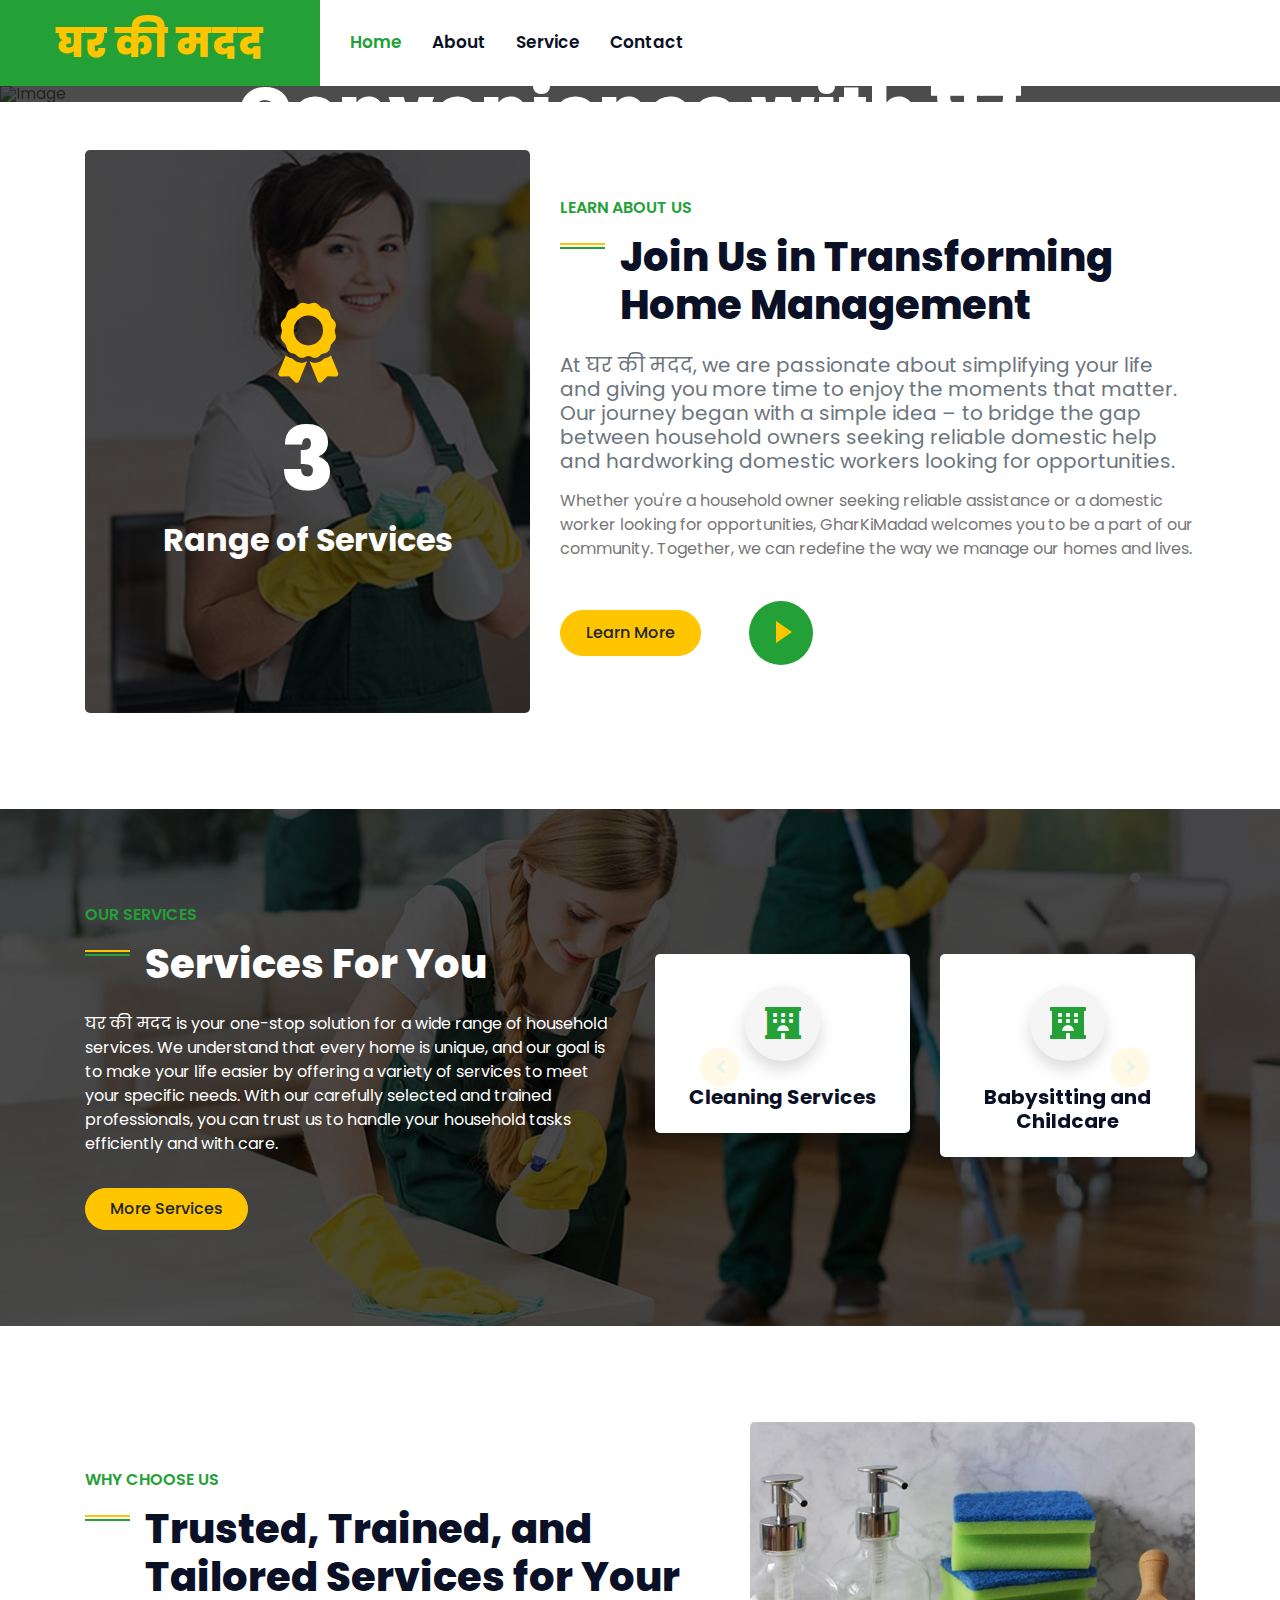
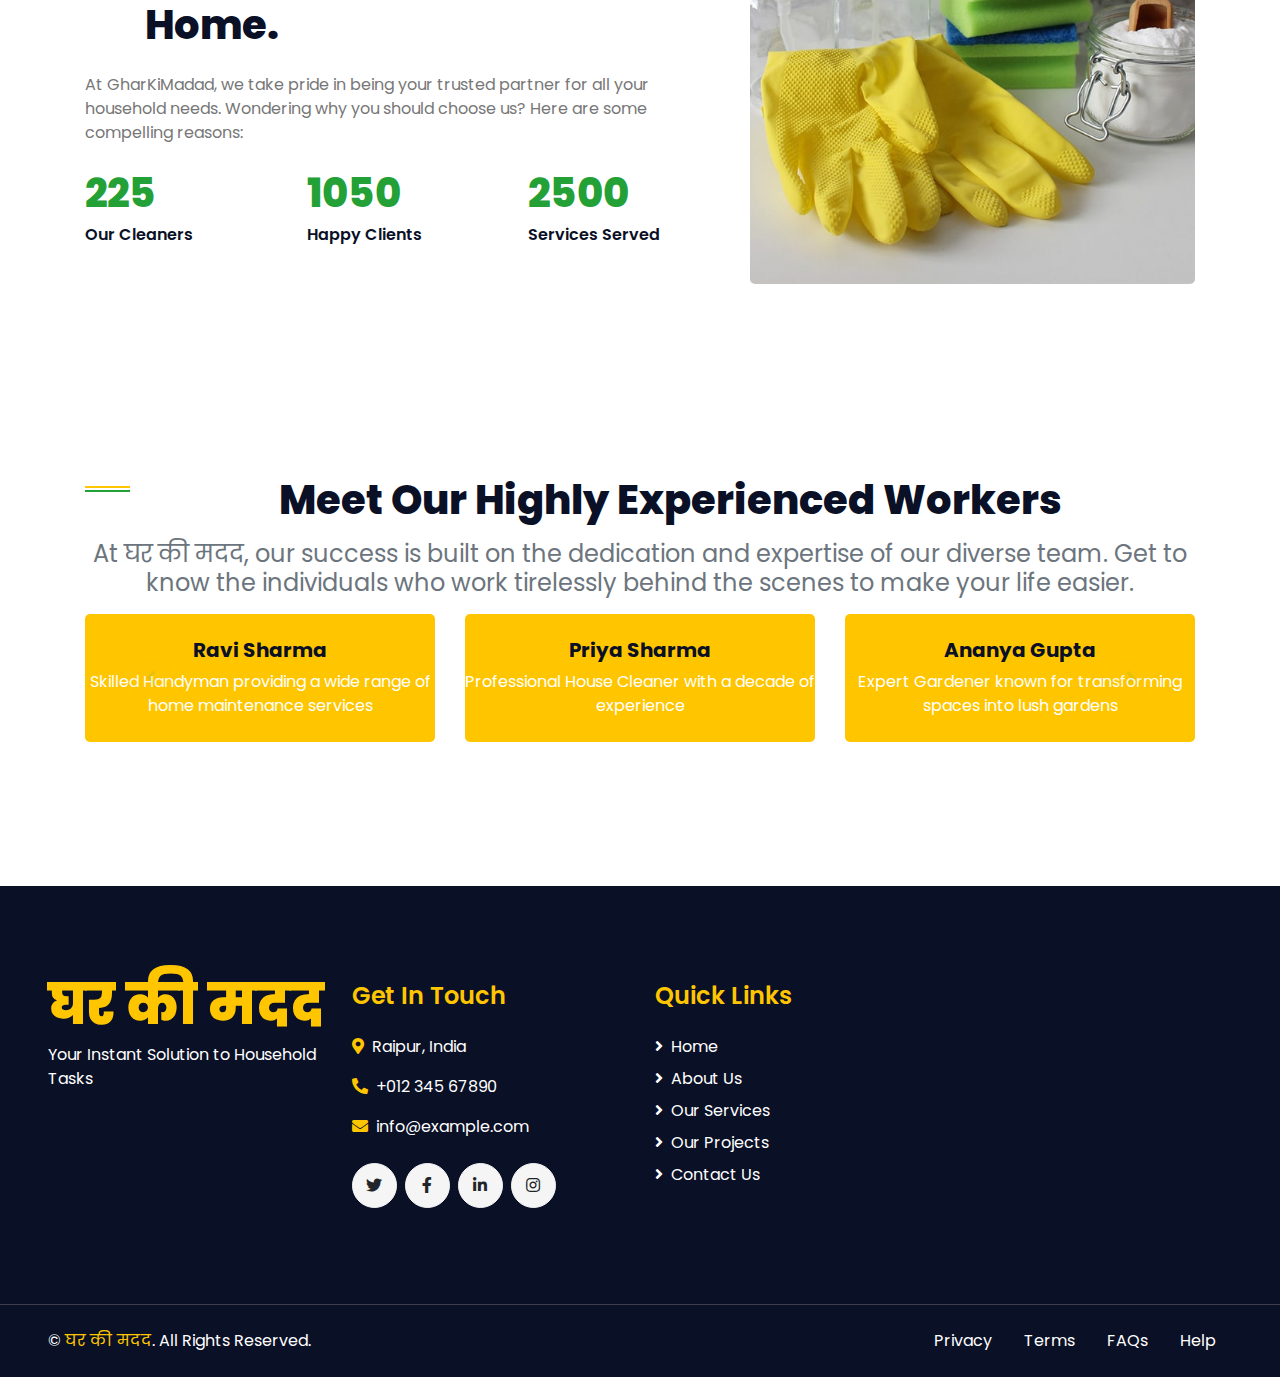
==== commit add791f7: "added images" ====
--- a/index.html
+++ b/index.html
@@ -74,10 +74,14 @@
                     </button>
                     <div class="collapse navbar-collapse justify-content-between" id="navbarCollapse">
                         <div class="navbar-nav mr-auto py-0">
-                            <a href="index.html" class="nav-item nav-link active">Home</a>
+                            <a href="#" class="nav-item nav-link active">Home</a>
+                            <a href="#" class="nav-item nav-link">About</a>
+                            <a href="#" class="nav-item nav-link">Service</a>
+                            <a href="#" class="nav-item nav-link">Contact</a>
+                            <!-- <a href="index.html" class="nav-item nav-link active">Home</a>
                             <a href="about.html" class="nav-item nav-link">About</a>
                             <a href="service.html" class="nav-item nav-link">Service</a>
-                            <a href="contact.html" class="nav-item nav-link">Contact</a>
+                            <a href="contact.html" class="nav-item nav-link">Contact</a> -->
                         </div>
                     </div>
                 </nav>
@@ -97,7 +101,7 @@
             </ol>
             <div class="carousel-inner">
                 <div class="carousel-item active">
-                    <img class="img-fluid" src="img/carousel-1.jpg" alt="Image">
+                    <img class="img-fluid" src="https://img.freepik.com/free-photo/medium-shot-smiley-man-with-cleaning-cart_23-2149345546.jpg?w=900&t=st=1696948647~exp=1696949247~hmac=be48633ba0cbf656bebf7d0003ad447f2ea20743ee950000c06d73853c3fc20d" alt="Image">
                     <div class="carousel-caption d-flex align-items-center justify-content-center">
                         <div class="p-5" style="width: 100%; max-width: 900px;">
                             <h5 class="text-primary text-uppercase mb-md-3">Your Trusted Partner for Hassle-Free Home Management</h5>
@@ -107,7 +111,7 @@
                     </div>
                 </div>
                 <div class="carousel-item">
-                    <img class="img-fluid" src="img/carousel-2.jpg" alt="Image">
+                    <img class="img-fluid" src="https://qph.cf2.quoracdn.net/main-qimg-611f3720e5810ad031329c8af8d6764f-lq" alt="Image">
                     <div class="carousel-caption d-flex align-items-center justify-content-center">
                         <div class="p-5" style="width: 100%; max-width: 900px;">
                             <h5 class="text-primary text-uppercase mb-md-3">Your Trusted Partner for Hassle-Free Home Management</h5>
@@ -117,7 +121,7 @@
                     </div>
                 </div>
                 <div class="carousel-item">
-                    <img class="img-fluid" src="img/carousel-3.jpg" alt="Image">
+                    <img class="img-fluid" src="https://images.thequint.com/thequint/2015-08/9303eabb-9efa-41dd-bd8f-dd2cbeab3686/in.png?auto=format,compress&fmt=webp&format=webp&w=1200&h=900&dpr=1.0" alt="Image">
                     <div class="carousel-caption d-flex align-items-center justify-content-center">
                         <div class="p-5" style="width: 100%; max-width: 900px;">
                             <h5 class="text-primary text-uppercase mb-md-3">Your Trusted Partner for Hassle-Free Home Management</h5>
@@ -234,63 +238,63 @@
                                 <i class="fa fa-2x fa-hotel"></i>
                             </div>
                             <h5 class="font-weight-bold mb-4 px-4">Cleaning Services</h5>
-                            <img src="img/blog-1.jpg" alt="">
+                            <img src="https://img.freepik.com/free-photo/medium-shot-smiley-man-with-cleaning-cart_23-2149345546.jpg?w=900&t=st=1696948647~exp=1696949247~hmac=be48633ba0cbf656bebf7d0003ad447f2ea20743ee950000c06d73853c3fc20d" alt="">
                         </div>
                         <div class="d-flex flex-column align-items-center text-center bg-white rounded overflow-hidden pt-4">
                             <div class="icon-box bg-light text-secondary shadow mt-2 mb-4">
                                 <i class="fa fa-2x fa-hotel"></i>
                             </div>
                             <h5 class="font-weight-bold mb-4 px-4">Babysitting and Childcare</h5>
-                            <img src="img/blog-1.jpg" alt="">
+                            <img src="https://img.freepik.com/free-photo/cute-baby-playing-floor-with-toy_23-2149355561.jpg?w=900&t=st=1696948558~exp=1696949158~hmac=04d33dd286805f0a01cf82ab5a9e14bdd0c29463f99442ba27caf10c383590fb" alt="">
                         </div>
                         <div class="d-flex flex-column align-items-center text-center bg-white rounded overflow-hidden pt-4">
                             <div class="icon-box bg-light text-secondary shadow mt-2 mb-4">
                                 <i class="fa fa-2x fa-hotel"></i>
                             </div>
                             <h5 class="font-weight-bold mb-4 px-4">Elderly Care</h5>
-                            <img src="img/blog-1.jpg" alt="">
+                            <img src="https://img.freepik.com/free-photo/old-man-living-countryside_23-2149518772.jpg?w=900&t=st=1696948593~exp=1696949193~hmac=93e86a78fe886e1652d62d84f0b418544c3e953e62535e2381e0f14f1ab5786b" alt="">
                         </div>
                         <div class="d-flex flex-column align-items-center text-center bg-white rounded overflow-hidden pt-4">
                             <div class="icon-box bg-light text-secondary shadow mt-2 mb-4">
                                 <i class="fa fa-2x fa-hotel"></i>
                             </div>
                             <h5 class="font-weight-bold mb-4 px-4">Grocery Shopping</h5>
-                            <img src="img/blog-1.jpg" alt="">
+                            <img src="https://img.freepik.com/free-photo/dried-food-products-sold-market_181624-60209.jpg?w=1060&t=st=1696948221~exp=1696948821~hmac=92ea55790a960ec84161efe1f84d9b763d96e8e03185c847140e7e0423eb039e" alt="">
                         </div>
                         <div class="d-flex flex-column align-items-center text-center bg-white rounded overflow-hidden pt-4">
                             <div class="icon-box bg-light text-secondary shadow mt-2 mb-4">
                                 <i class="fa fa-2x fa-hotel"></i>
                             </div>
                             <h5 class="font-weight-bold mb-4 px-4">Housekeeping and Organization</h5>
-                            <img src="img/blog-1.jpg" alt="">
+                            <img src="https://img.freepik.com/free-photo/smiling-pretty-caucasian-cleaner-woman-holding-cleaning-sprays-liquids_141793-124010.jpg?w=900&t=st=1696948323~exp=1696948923~hmac=d656a2d585d79c7e43f15bb4ac1820adbe29eed6d310ccd29eca4088ae3a1905" alt="">
                         </div>
                         <div class="d-flex flex-column align-items-center text-center bg-white rounded overflow-hidden pt-4">
                             <div class="icon-box bg-light text-secondary shadow mt-2 mb-4">
                                 <i class="fa fa-2x fa-hotel"></i>
                             </div>
                             <h5 class="font-weight-bold mb-4 px-4">Pet Care</h5>
-                            <img src="img/blog-1.jpg" alt="">
+                            <img src="https://img.freepik.com/free-photo/handsome-young-man-with-golden-retriver-outdoors_158595-4256.jpg?w=900&t=st=1696948370~exp=1696948970~hmac=1962d8b14d25778823493af7b89b2083d7e4b6ca075eda423f8e64ff09e0bc73" alt="">
                         </div>
                         <div class="d-flex flex-column align-items-center text-center bg-white rounded overflow-hidden pt-4">
                             <div class="icon-box bg-light text-secondary shadow mt-2 mb-4">
                                 <i class="fa fa-2x fa-hotel"></i>
                             </div>
                             <h5 class="font-weight-bold mb-4 px-4">Gardening and Outdoor Maintenance</h5>
-                            <img src="img/blog-1.jpg" alt="">
+                            <img src="https://img.freepik.com/free-photo/path-lawn-with-palm-trees_1259-110.jpg?w=900&t=st=1696948445~exp=1696949045~hmac=4f5fe83d3fc5d54da9762d0e853b2f5d5eef8130f3e65673a552bb47d676d199" alt="">
                         </div>
                         <div class="d-flex flex-column align-items-center text-center bg-white rounded overflow-hidden pt-4">
                             <div class="icon-box bg-light text-secondary shadow mt-2 mb-4">
                                 <i class="fa fa-2x fa-city"></i>
                             </div>
                             <h5 class="font-weight-bold mb-4 px-4">Cooking and Meal Preparation</h5>
-                            <img src="img/blog-3.jpg" alt="">
+                            <img src="https://img.freepik.com/free-photo/top-view-bowls-with-indian-food_23-2148723454.jpg?w=900&t=st=1696948485~exp=1696949085~hmac=204c93af4e5be4e372311372fc6a4a878c83fb1b66015881ebbba6b04d999645" alt="">
                         </div>
                         <div class="d-flex flex-column align-items-center text-center bg-white rounded overflow-hidden pt-4">
                             <div class="icon-box bg-light text-secondary shadow mt-2 mb-4">
                                 <i class="fa fa-2x fa-spa"></i>
                             </div>
                             <h5 class="font-weight-bold mb-4 px-4">Laundry and Ironing</h5>
-                            <img src="img/blog-2.jpg" alt="">
+                            <img src="https://img.freepik.com/free-photo/funny-beautiful-housewife-doing-housework-isolated-blue-space_155003-21196.jpg?w=900&t=st=1696948521~exp=1696949121~hmac=2d505bc2e4569079d9d100871722d3ed94f71356aa2efad9b79f9a406447b68c" alt="">
                         </div>
                     </div>
                 </div>
@@ -306,8 +310,8 @@
             <div class="row">
                 <div class="col-lg-7 pt-lg-5 pb-3">
                     <h6 class="text-secondary font-weight-semi-bold text-uppercase mb-3">Why Choose Us</h6>
-                    <h1 class="mb-4 section-title">25 Years Experience In Cleaning Industry</h1>
-                    <p class="mb-4">Dolores lorem lorem ipsum sit et ipsum. Sadip sea amet diam dolore sed et. Sit rebum labore sit sit ut vero no sit. Et elitr stet dolor sed sit et sed ipsum et kasd ut. Erat duo eos et erat sed diam duo</p>
+                    <h1 class="mb-4 section-title">Trusted, Trained, and Tailored Services for Your Home.</h1>
+                    <p class="mb-4">At GharKiMadad, we take pride in being your trusted partner for all your household needs. Wondering why you should choose us? Here are some compelling reasons:</p>
                     <div class="row">
                         <div class="col-sm-4">
                             <h1 class="text-secondary mb-2" data-toggle="counter-up">225</h1>
@@ -319,7 +323,7 @@
                         </div>
                         <div class="col-sm-4">
                             <h1 class="text-secondary mb-2" data-toggle="counter-up">2500</h1>
-                            <h6 class="font-weight-semi-bold mb-sm-4">Projects Done</h6>
+                            <h6 class="font-weight-semi-bold mb-sm-4">Services Served</h6>
                         </div>
                     </div>
                 </div>
@@ -335,7 +339,7 @@
 
 
     <!-- Portfolio Start -->
-    <div class="container-fluid bg-portfolio py-5">
+    <!-- <div class="container-fluid bg-portfolio py-5">
         <div class="container py-5">
             <div class="row m-0 portfolio-container">
                 <div class="col-lg-4 col-md-6 col-sm-12 p-0 portfolio-item">
@@ -449,29 +453,34 @@
             </div>
         </div>
         </div>
-    </div>
+    </div> -->
     <!-- Portfolio End -->
 
 
     <!-- Team Start -->
     <div class="container-fluid py-5">
         <div class="container py-5">
-            <div class="row align-items-end mb-4">
+            <div class="text-center">
+                <h1 class="section-title mb-3">Meet Our Highly Experienced Workers</h1>
+                <h4 class="font-weight-normal text-muted mb-3">At घर की मदद, our success is built on the dedication and expertise of our diverse team. Get to know the individuals who work tirelessly behind the scenes to make your life easier.</h4>
+            </div>
+            <!-- <div class="row align-items-end mb-4">
                 <div class="col-lg-6">
                     <h6 class="text-secondary font-weight-semi-bold text-uppercase mb-3">Meet Our Team</h6>
-                    <h1 class="section-title mb-3">Meet Our Highly Experienced Cleaners</h1>
+                    <h1 class="section-title mb-3">Meet Our Team</h1>
                 </div>
                 <div class="col-lg-6">
-                    <h4 class="font-weight-normal text-muted mb-3">Eirmod kasd duo eos et magna, diam dolore stet sea clita sit ea erat lorem. Ipsum eos ipsum magna lorem stet</h4>
-                </div>
-            </div>
+                    <h4 class="font-weight-normal text-muted mb-3">At GharKiMadad, our success is built on the dedication and expertise of our diverse team. Get to know the individuals who work tirelessly behind the scenes to make your life easier.</h4>
+                </div>
+            </div> -->
             <div class="row">
                 <div class="col-12">
                     <div class="owl-carousel team-carousel position-relative">
                         <div class="team d-flex flex-column text-center rounded overflow-hidden">
                             <div class="position-relative">
                                 <div class="team-img">
-                                    <img class="img-fluid w-100" src="img/team-1.jpg" alt="">
+                                    <img class="img-fluid w-100" src="https://img.freepik.com/premium-photo/smiling-indian-male-construction-worker-standing-construction-site_31965-146825.jpg" alt="">
+                                    <!-- <img class="img-fluid w-100" src="img/team-1.jpg" alt=""> -->
                                 </div>
                                 <div class="team-social d-flex flex-column align-items-center justify-content-center bg-primary">
                                     <a class="btn btn-secondary btn-social mb-2" href="#"><i class="fab fa-twitter"></i></a>
@@ -480,14 +489,14 @@
                                 </div>
                             </div>
                             <div class="d-flex flex-column bg-primary text-center py-4">
-                                <h5 class="font-weight-bold">Full Name</h5>
-                                <p class="text-white m-0">Designation</p>
+                                <h5 class="font-weight-bold">Ravi Sharma</h5>
+                                <p class="text-white m-0">Skilled Handyman providing a wide range of home maintenance services</p>
                             </div>
                         </div>
                         <div class="team d-flex flex-column text-center rounded overflow-hidden">
                             <div class="position-relative">
                                 <div class="team-img">
-                                    <img class="img-fluid w-100" src="img/team-2.jpg" alt="">
+                                    <img class="img-fluid w-100" src="https://india.fes.de/fileadmin/_processed_/b/a/csm_16._INDLa01b_bb058df619.jpg" alt="">
                                 </div>
                                 <div class="team-social d-flex flex-column align-items-center justify-content-center bg-primary">
                                     <a class="btn btn-secondary btn-social mb-2" href="#"><i class="fab fa-twitter"></i></a>
@@ -496,14 +505,14 @@
                                 </div>
                             </div>
                             <div class="d-flex flex-column bg-primary text-center py-4">
-                                <h5 class="font-weight-bold">Full Name</h5>
-                                <p class="text-white m-0">Designation</p>
+                                <h5 class="font-weight-bold">Priya Sharma</h5>
+                                <p class="text-white m-0">Professional House Cleaner with a decade of experience</p>
                             </div>
                         </div>
                         <div class="team d-flex flex-column text-center rounded overflow-hidden">
                             <div class="position-relative">
                                 <div class="team-img">
-                                    <img class="img-fluid w-100" src="img/team-3.jpg" alt="">
+                                    <img class="img-fluid w-100" src="https://sewabharat.org/wp-content/uploads/2021/09/Domestic-Workers-Trade-Deep-Dive-_-How-Domestic-Workers-Are-Navigating-the-COVID-19-Crisis.jpg" alt="">
                                 </div>
                                 <div class="team-social d-flex flex-column align-items-center justify-content-center bg-primary">
                                     <a class="btn btn-secondary btn-social mb-2" href="#"><i class="fab fa-twitter"></i></a>
@@ -512,14 +521,15 @@
                                 </div>
                             </div>
                             <div class="d-flex flex-column bg-primary text-center py-4">
-                                <h5 class="font-weight-bold">Full Name</h5>
-                                <p class="text-white m-0">Designation</p>
+                                <h5 class="font-weight-bold">Ananya Gupta</h5>
+                                <p class="text-white m-0">Expert Gardener known for transforming spaces into lush gardens</p>
                             </div>
                         </div>
                         <div class="team d-flex flex-column text-center rounded overflow-hidden">
                             <div class="position-relative">
                                 <div class="team-img">
-                                    <img class="img-fluid w-100" src="img/team-4.jpg" alt="">
+                                    <img class="img-fluid w-100" src="https://undark.org/wp-content/uploads/2022/05/domestic-worker.jpg" alt="">
+                                    <!-- <img class="img-fluid w-100" src="img/team-4.jpg" alt=""> -->
                                 </div>
                                 <div class="team-social d-flex flex-column align-items-center justify-content-center bg-primary">
                                     <a class="btn btn-secondary btn-social mb-2" href="#"><i class="fab fa-twitter"></i></a>
@@ -528,8 +538,8 @@
                                 </div>
                             </div>
                             <div class="d-flex flex-column bg-primary text-center py-4">
-                                <h5 class="font-weight-bold">Full Name</h5>
-                                <p class="text-white m-0">Designation</p>
+                                <h5 class="font-weight-bold">Meera Reddy</h5>
+                                <p class="text-white m-0">Skilled Electrician solving electrical issues efficiently</p>
                             </div>
                         </div>
                     </div>
@@ -541,7 +551,7 @@
 
 
     <!-- Testimonial Start -->
-    <div class="container-fluid bg-testimonial py-5">
+    <!-- <div class="container-fluid bg-testimonial py-5">
         <div class="container py-5">
             <div class="row">
                 <div class="col-lg-7 pt-lg-5 pb-5">
@@ -587,12 +597,12 @@
                 </div>
             </div>
         </div>
-    </div>
+    </div> -->
     <!-- Testimonial End -->
 
 
     <!-- Blog Start -->
-    <div class="container-fluid pt-5">
+    <!-- <div class="container-fluid pt-5">
         <div class="container pt-5">
             <div class="row align-items-end mb-4">
                 <div class="col-lg-6">
@@ -657,7 +667,7 @@
                 </div>
             </div>
         </div>
-    </div>
+    </div> -->
     <!-- Blog End -->
 
 
@@ -666,16 +676,13 @@
         <div class="row pt-5">
             <div class="col-lg-3 col-md-6 mb-5">
                 <a href="index.html" class="navbar-brand">
-                    <h1 class="m-0 mt-n3 display-4 text-primary">Klean</h1>
+                    <h1 class="m-0 mt-n3 display-4 text-primary">घर की मदद</h1>
                 </a>
-                <p>Volup amet magna clita tempor. Tempor sea eos vero ipsum. Lorem lorem sit sed elitr sed kasd et</p>
-                <h5 class="font-weight-semi-bold text-white mb-2">Opening Hours:</h5>
-                <p class="mb-1">Mon – Sat, 8AM – 5PM</p>
-                <p class="mb-0">Sunday: Closed</p>
+                <p>Your Instant Solution to Household Tasks</p>
             </div>
             <div class="col-lg-3 col-md-6 mb-5">
                 <h4 class="font-weight-semi-bold text-primary mb-4">Get In Touch</h4>
-                <p><i class="fa fa-map-marker-alt text-primary mr-2"></i>Location, City, Country</p>
+                <p><i class="fa fa-map-marker-alt text-primary mr-2"></i>Raipur, India</p>
                 <p><i class="fa fa-phone-alt text-primary mr-2"></i>+012 345 67890</p>
                 <p><i class="fa fa-envelope text-primary mr-2"></i>info@example.com</p>
                 <div class="d-flex justify-content-start mt-4">
@@ -695,7 +702,7 @@
                     <a class="text-white" href="#"><i class="fa fa-angle-right mr-2"></i>Contact Us</a>
                 </div>
             </div>
-            <div class="col-lg-3 col-md-6 mb-5">
+            <!-- <div class="col-lg-3 col-md-6 mb-5">
                 <h4 class="font-weight-semi-bold text-primary mb-4">Newsletter</h4>
                 <p>Rebum labore lorem dolores kasd est, et ipsum amet et at kasd, ipsum sea tempor magna tempor. Accu kasd sed ea duo ipsum.</p>
                 <div class="w-100">
@@ -706,13 +713,13 @@
                         </div>
                     </div>
                 </div>
-            </div>
+            </div> -->
         </div>
     </div>
     <div class="container-fluid bg-dark text-white border-top py-4 px-sm-3 px-md-5" style="border-color: #3E3E4E !important;">
         <div class="row">
             <div class="col-lg-6 text-center text-md-left mb-3 mb-md-0">
-                <p class="m-0 text-white">&copy; <a href="#">Your Site Name</a>. All Rights Reserved. Designed by <a href="https://freewebsitecode.com">Free Website Code</a>
+                <p class="m-0 text-white">&copy; <a href="#">घर की मदद</a>. All Rights Reserved.
                 </p>
             </div>
             <div class="col-lg-6 text-center text-md-right">
